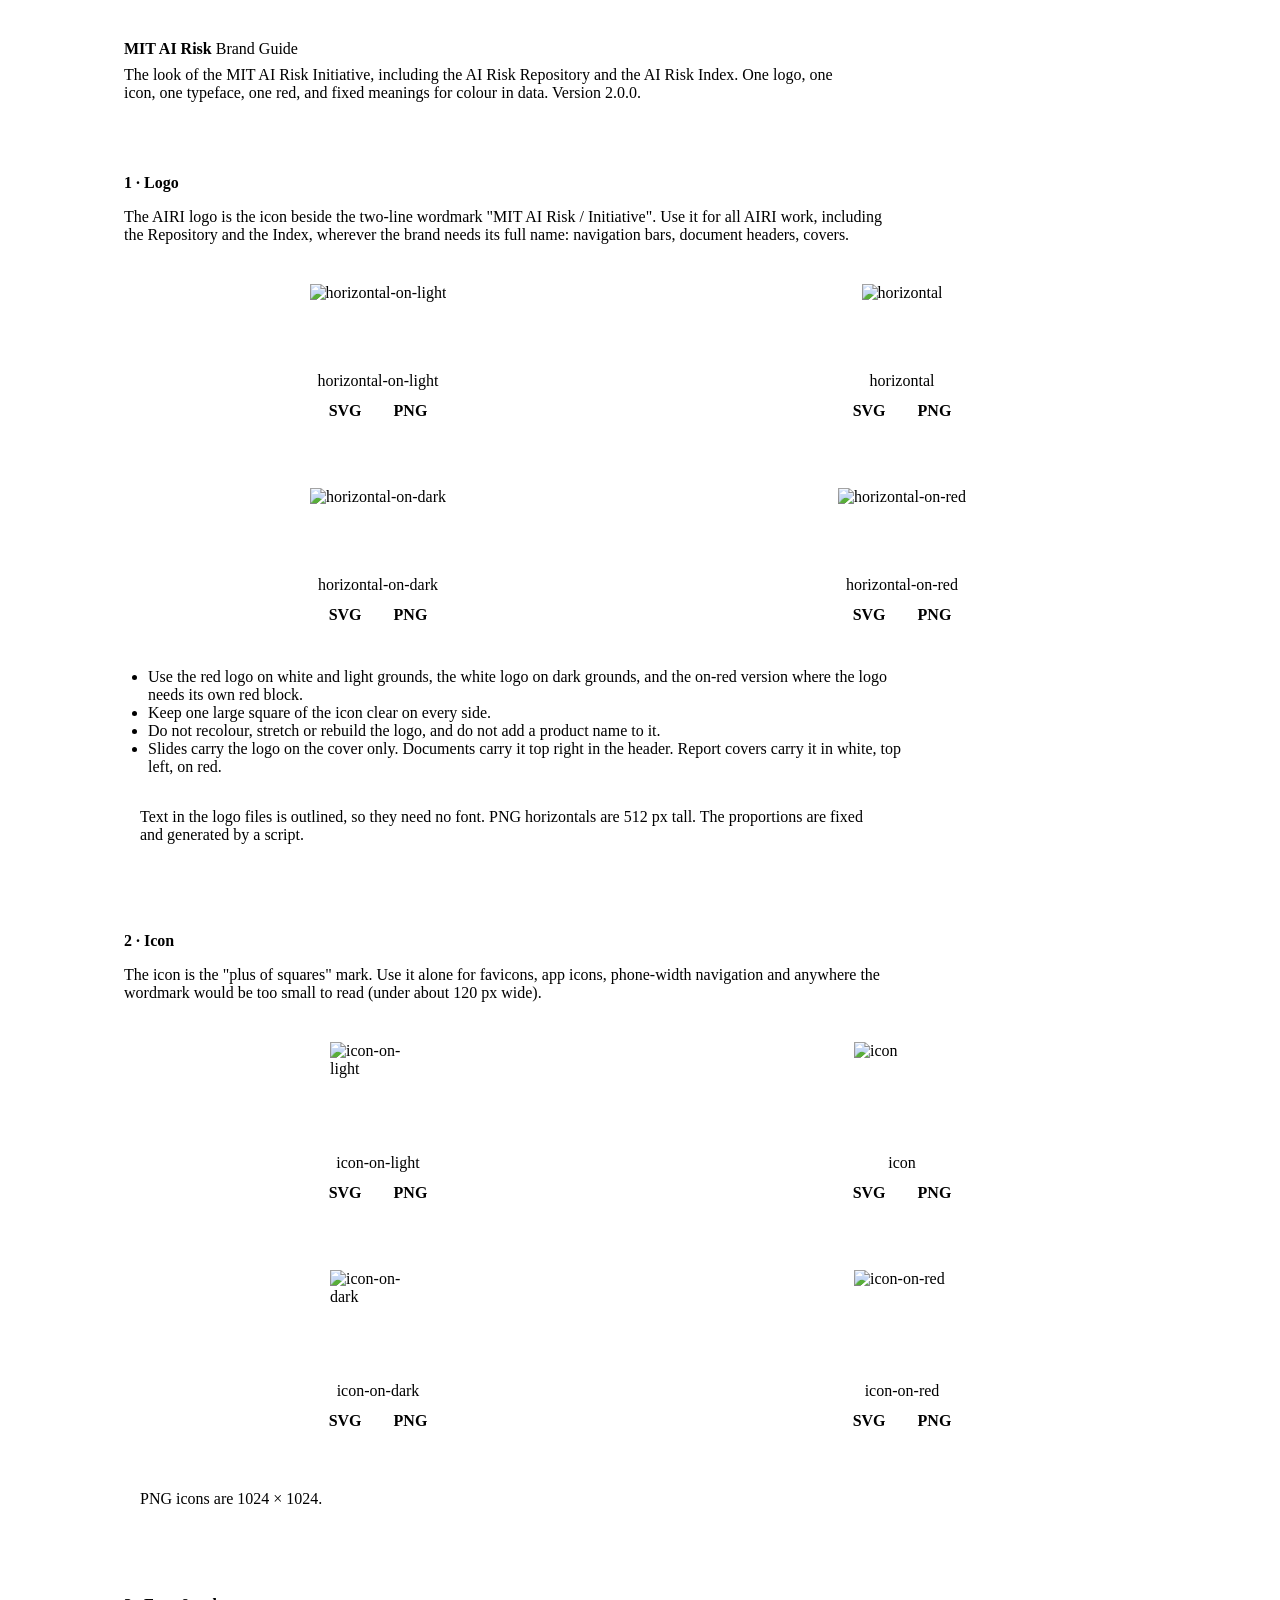
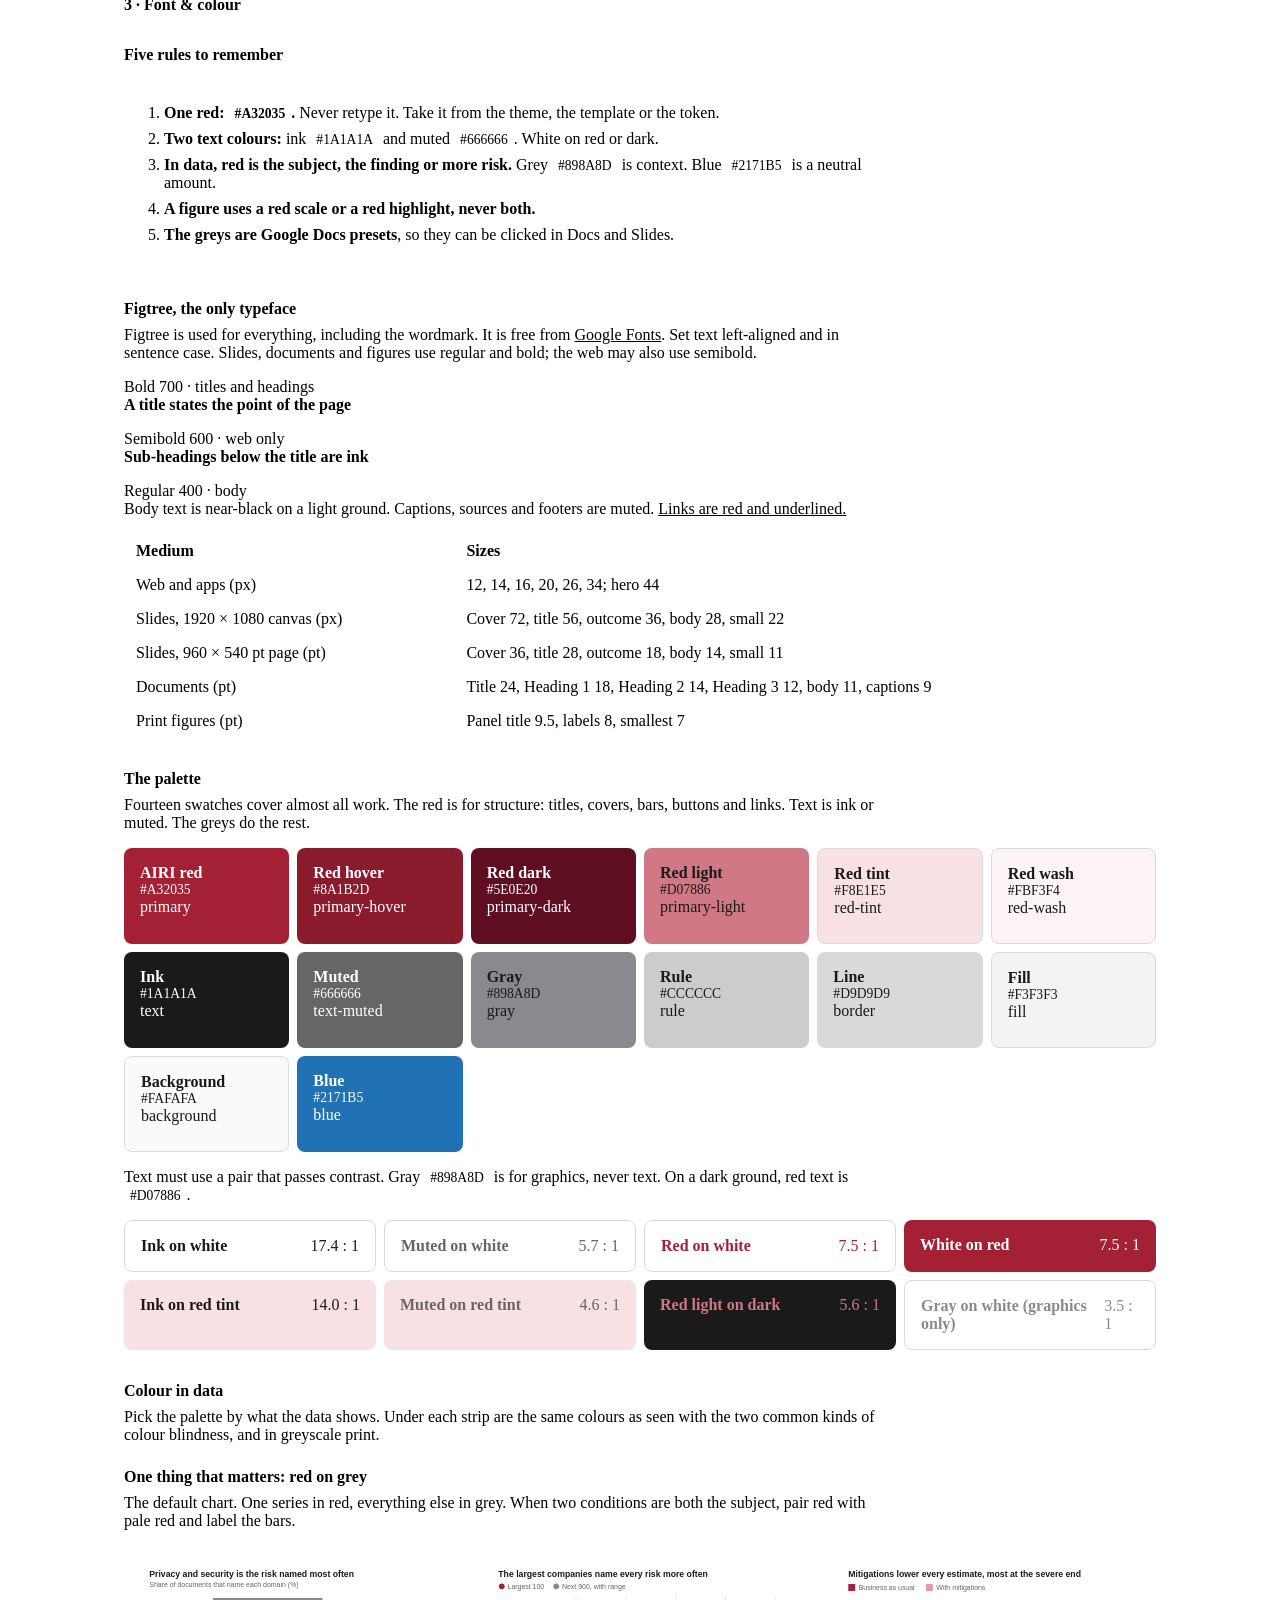
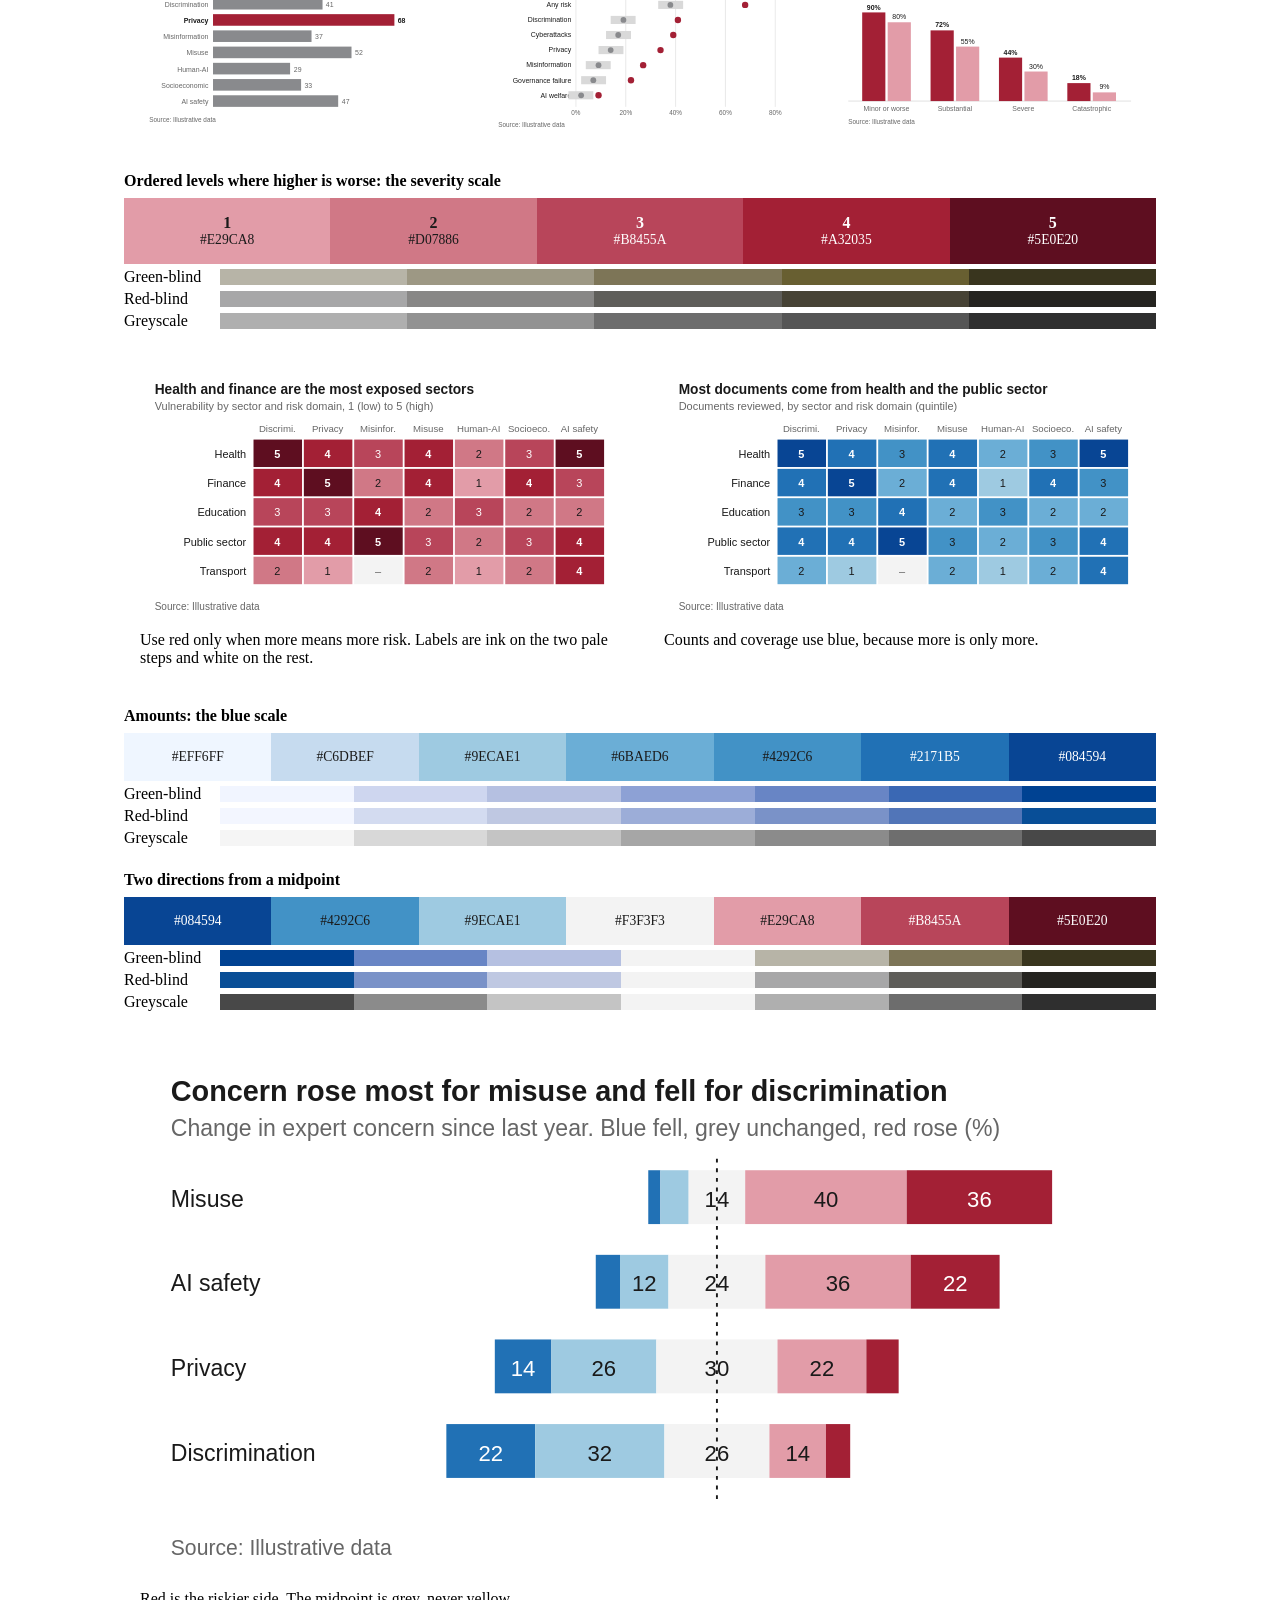
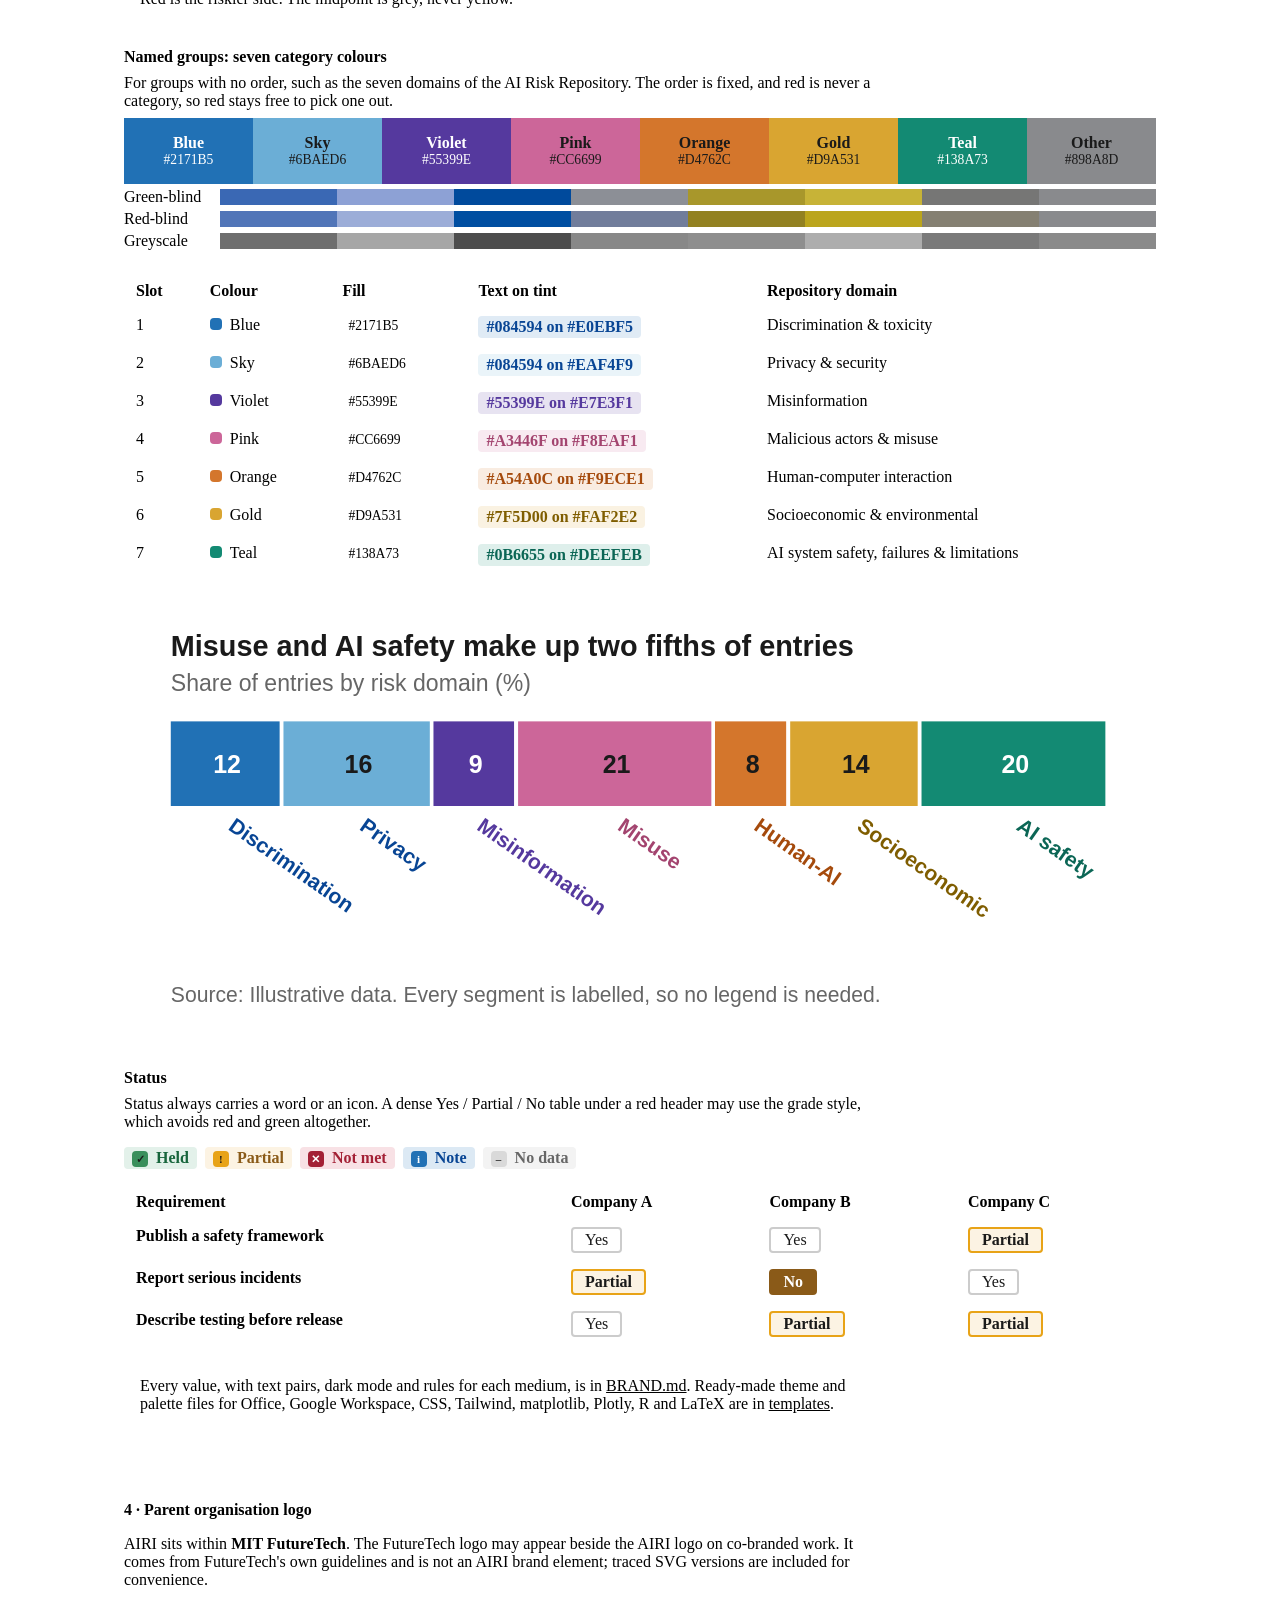
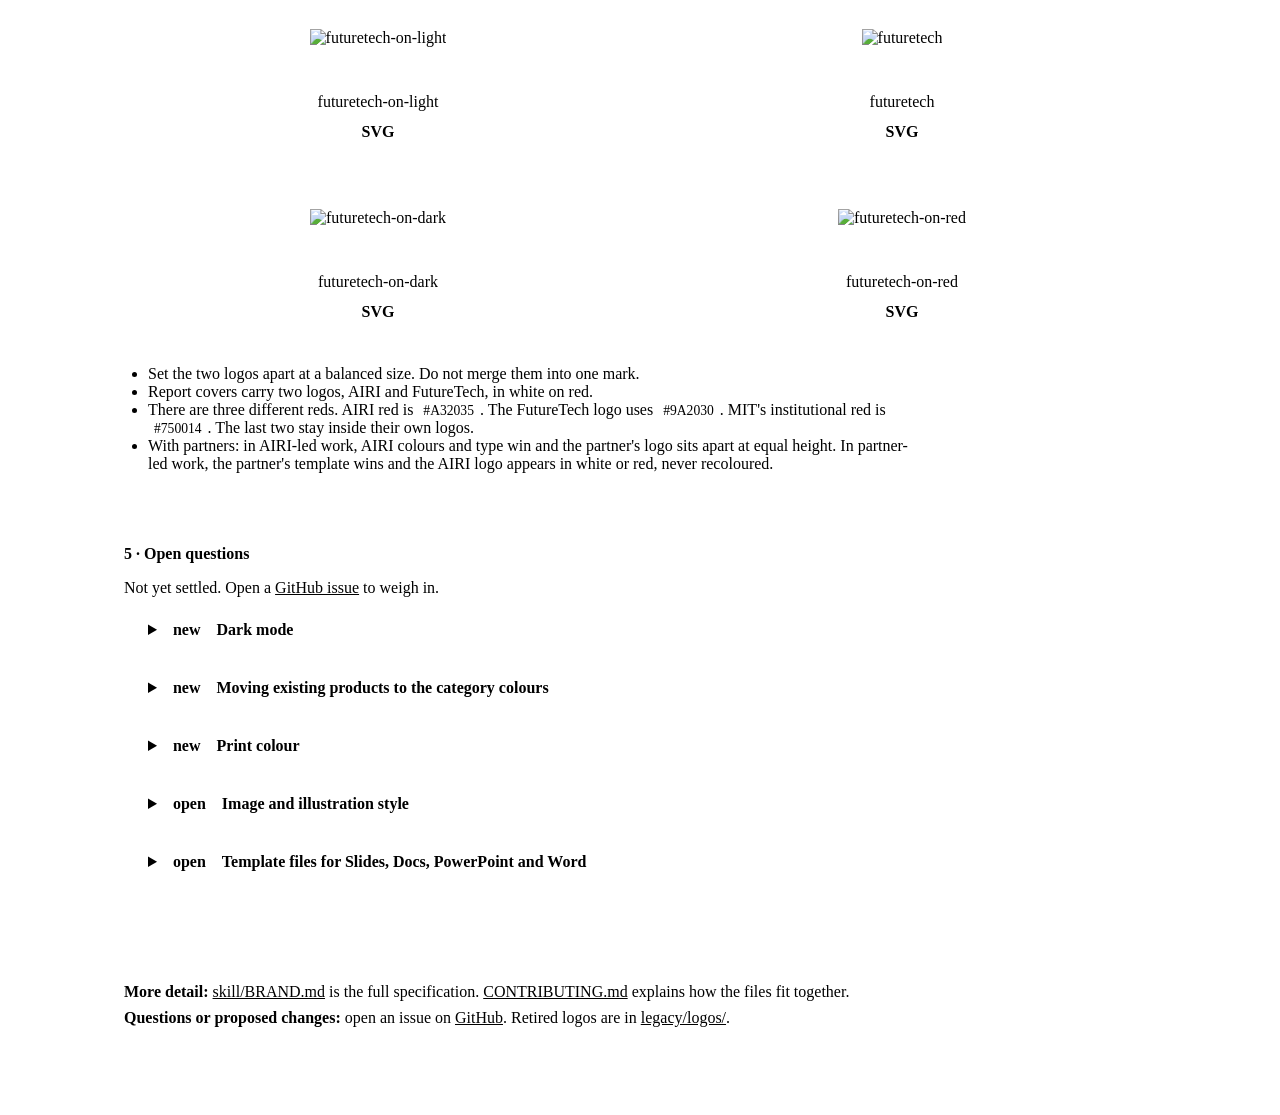
==== guide/index.html @ a9a599e2 "Regenerate the visual guide from tokens.json The guide keeps its five sections and now shows the fiv" ====
<!DOCTYPE html>
<html lang="en">
<head>
<meta charset="UTF-8">
<meta name="viewport" content="width=device-width, initial-scale=1.0">
<title>AIRI Brand Guide</title>
<link rel="stylesheet" href="brand.css">
<style>
  * { box-sizing: border-box; margin: 0; padding: 0; }
  body {
    font-family: var(--font-family); color: var(--color-text); background: var(--color-background);
    padding: 40px 24px 80px; max-width: 1080px; margin: 0 auto; line-height: var(--line-height-normal);
  }
  h1 { font-size: var(--font-size-2xl); font-weight: 700; color: var(--color-primary); line-height: var(--line-height-tight); margin-bottom: 8px; }
  h1 span { color: var(--color-text); font-weight: 400; }
  .subtitle { color: var(--color-text-muted); margin-bottom: 32px; max-width: 720px; }
  h2 { font-size: var(--font-size-xl); font-weight: 700; line-height: var(--line-height-tight); margin-top: 56px; margin-bottom: 16px; padding-top: 16px; border-top: 2px solid var(--color-primary); }
  h3 { font-size: var(--font-size-lg); font-weight: 600; margin: 32px 0 8px; }
  h4 { font-size: var(--font-size-base); font-weight: 700; margin: 24px 0 8px; }
  p, li { font-size: var(--font-size-base); max-width: 760px; }
  p { margin: 8px 0; }
  ul, ol { padding-left: 24px; margin: 8px 0 16px; }
  code { font-family: var(--font-family-mono); font-size: 0.85em; }
  p code, li code, td code { background: var(--color-fill); padding: 2px 6px; border-radius: 4px; }
  a { color: var(--color-link); text-decoration: underline; }
  a:hover { color: var(--color-link-hover); }
  :focus-visible { outline: var(--focus-ring); outline-offset: 2px; }
  .note { background: var(--color-fill); padding: 16px; margin: 16px 0; border-radius: 8px; font-size: var(--font-size-sm); max-width: 760px; }
  .rules { background: var(--color-surface); border: 1px solid var(--color-border); border-radius: 8px; padding: 16px 16px 16px 40px; margin: 16px 0; max-width: 760px; }
  .rules li { margin: 8px 0; }

  .logo-grid { display: grid; grid-template-columns: 1fr 1fr; gap: 16px; margin: 16px 0; }
  .logo-cell { padding: 24px; border-radius: 8px; display: flex; flex-direction: column; align-items: center; justify-content: center; min-height: 140px; }
  .logo-cell.light { background: var(--color-surface); border: 1px solid var(--color-border); }
  .logo-cell.dark { background: var(--color-text); }
  .logo-cell.red { background: var(--color-primary); }
  .logo-cell .label { display: block; font-size: var(--font-size-xs); color: var(--color-text-muted); margin-top: 16px; font-family: var(--font-family-mono); }
  .logo-cell.dark .label, .logo-cell.red .label { color: var(--color-white); }
  img.horiz { height: 72px; width: auto; max-width: 100%; }
  img.icon { width: 96px; height: 96px; }
  .asset-links { display: flex; gap: 8px; margin-top: 8px; }
  .asset-links a { padding: 4px 12px; border: 1px solid var(--color-rule); border-radius: 4px; background: var(--color-surface); color: var(--color-text); text-decoration: none; font-family: var(--font-family-mono); font-size: var(--font-size-xs); font-weight: 600; }
  .asset-links a:hover { background: var(--color-primary); border-color: var(--color-primary); color: var(--color-white); }
  .logo-cell.dark .asset-links a, .logo-cell.red .asset-links a { background: transparent; border-color: var(--color-white); color: var(--color-white); }
  .logo-cell.dark .asset-links a:hover, .logo-cell.red .asset-links a:hover { background: var(--color-white); color: var(--color-text); }

  .swatches { display: grid; grid-template-columns: repeat(auto-fill, minmax(150px, 1fr)); gap: 8px; margin: 16px 0; }
  .swatch { padding: 16px; border-radius: 8px; font-size: var(--font-size-sm); min-height: 96px; }
  .swatch strong, .swatch code, .swatch span { display: block; }
  .swatch span { font-family: var(--font-family-mono); font-size: var(--font-size-xs); }
  .pairs { display: grid; grid-template-columns: repeat(auto-fill, minmax(230px, 1fr)); gap: 8px; margin: 16px 0; }
  .pair { padding: 16px; border-radius: 8px; display: flex; justify-content: space-between; gap: 8px; font-size: var(--font-size-sm); }

  .strip { margin: 8px 0 24px; }
  .strip-cells { display: flex; }
  .strip-cells > div { flex: 1; min-width: 0; }
  .strip-cells.main > div { padding: 16px 4px; text-align: center; font-size: var(--font-size-xs); }
  .strip-cells.main b, .strip-cells.main code { display: block; overflow-wrap: anywhere; }
  .strip-row { display: flex; align-items: center; gap: 8px; margin-top: 4px; }
  .strip-row span { width: 88px; flex: none; font-size: var(--font-size-xs); color: var(--color-text-muted); }
  .strip-row .strip-cells { flex: 1; }
  .strip-row .strip-cells > div { height: 16px; }

  .charts { display: grid; grid-template-columns: repeat(auto-fit, minmax(300px, 1fr)); gap: 16px; margin: 16px 0; }
  figure { background: var(--color-surface); border: 1px solid var(--color-border); border-radius: 8px; padding: 16px; }
  figure svg { width: 100%; height: auto; display: block; }
  figcaption { font-size: var(--font-size-sm); color: var(--color-text-muted); margin-top: 8px; }
  figcaption b { color: var(--color-text); }

  .tablewrap { overflow-x: auto; margin: 16px 0; }
  table { border-collapse: collapse; width: 100%; font-size: var(--font-size-sm); background: var(--color-surface); }
  th { text-align: left; background: var(--color-fill); font-weight: 700; }
  th, td { padding: 8px 12px; border-bottom: 1px solid var(--color-rule); vertical-align: top; }
  .dot { display: inline-block; width: 12px; height: 12px; border-radius: 4px; margin-right: 8px; }
  .chip, .status { display: inline-block; padding: 2px 8px; border-radius: 4px; font-size: var(--font-size-sm); font-weight: 600; white-space: nowrap; }
  .chiprow { display: flex; flex-wrap: wrap; gap: 8px; margin: 16px 0; }
  .chiprow .chip { white-space: normal; }
  .status i { display: inline-block; width: 16px; height: 16px; line-height: 16px; border-radius: 4px; text-align: center; font-style: normal; font-size: 11px; margin-right: 8px; }
  .grades td, .grades th { border-bottom: 1px solid var(--color-rule); }
  .grade { display: inline-block; padding: 2px 12px; border: 2px solid; border-radius: 4px; }

  .type-sample { margin: 16px 0; }
  .type-sample .label { font-size: var(--font-size-xs); color: var(--color-text-muted); }

  details.qna { background: var(--color-surface); border: 1px solid var(--color-border); border-radius: 8px; padding: 16px 24px; margin: 8px 0; }
  details.qna summary { cursor: pointer; font-weight: 600; }
  details.qna[open] summary { margin-bottom: 8px; }
  .tag { font-size: var(--font-size-xs); font-weight: 700; padding: 2px 8px; border-radius: 4px; margin-right: 8px; background: var(--color-red-tint); color: var(--color-primary); }
  .tag.grey { background: var(--color-fill); color: var(--color-text-muted); }

  footer { margin-top: 64px; padding-top: 24px; border-top: 1px solid var(--color-rule); color: var(--color-text-muted); font-size: var(--font-size-sm); }

  @media (max-width: 640px) {
    body { padding: 24px 16px 64px; }
    h1 { font-size: var(--font-size-xl); }
    h2 { font-size: var(--font-size-lg); margin-top: 48px; }
    .logo-grid { grid-template-columns: 1fr; }
    .logo-cell { padding: 24px 16px; }
    .asset-links a { padding: 8px 16px; font-size: var(--font-size-sm); }
    .strip-cells.main code { font-size: 9px; }
    .strip-row span { width: 64px; }
  }
</style>
</head>
<body>

<h1>MIT AI Risk <span>Brand Guide</span></h1>
<p class="subtitle">The look of the MIT AI Risk Initiative, including the AI Risk Repository and the AI Risk Index. One logo, one icon, one typeface, one red, and fixed meanings for colour in data. Version 2.0.0.</p>

<!-- 1. Logo -->
<h2>1 · Logo</h2>
<p>The AIRI logo is the icon beside the two-line wordmark "MIT AI Risk / Initiative". Use it for all AIRI work, including the Repository and the Index, wherever the brand needs its full name: navigation bars, document headers, covers.</p>
<div class="logo-grid"><div class="logo-cell light"><img class="horiz" src="logos/initiative/horizontal-on-light.svg" alt="horizontal-on-light"><span class="label">horizontal-on-light</span><div class="asset-links"><a href="logos/initiative/horizontal-on-light.svg" target="_blank" rel="noopener">SVG</a><a href="logos/initiative/horizontal-on-light.png" target="_blank" rel="noopener">PNG</a></div></div><div class="logo-cell light"><img class="horiz" src="logos/initiative/horizontal.svg" alt="horizontal"><span class="label">horizontal</span><div class="asset-links"><a href="logos/initiative/horizontal.svg" target="_blank" rel="noopener">SVG</a><a href="logos/initiative/horizontal.png" target="_blank" rel="noopener">PNG</a></div></div><div class="logo-cell dark"><img class="horiz" src="logos/initiative/horizontal-on-dark.svg" alt="horizontal-on-dark"><span class="label">horizontal-on-dark</span><div class="asset-links"><a href="logos/initiative/horizontal-on-dark.svg" target="_blank" rel="noopener">SVG</a><a href="logos/initiative/horizontal-on-dark.png" target="_blank" rel="noopener">PNG</a></div></div><div class="logo-cell red"><img class="horiz" src="logos/initiative/horizontal-on-red.svg" alt="horizontal-on-red"><span class="label">horizontal-on-red</span><div class="asset-links"><a href="logos/initiative/horizontal-on-red.svg" target="_blank" rel="noopener">SVG</a><a href="logos/initiative/horizontal-on-red.png" target="_blank" rel="noopener">PNG</a></div></div></div>
<ul>
  <li>Use the red logo on white and light grounds, the white logo on dark grounds, and the on-red version where the logo needs its own red block.</li>
  <li>Keep one large square of the icon clear on every side.</li>
  <li>Do not recolour, stretch or rebuild the logo, and do not add a product name to it.</li>
  <li>Slides carry the logo on the cover only. Documents carry it top right in the header. Report covers carry it in white, top left, on red.</li>
</ul>
<div class="note">Text in the logo files is outlined, so they need no font. PNG horizontals are 512 px tall. The proportions are fixed and generated by a script.</div>

<!-- 2. Icon -->
<h2>2 · Icon</h2>
<p>The icon is the "plus of squares" mark. Use it alone for favicons, app icons, phone-width navigation and anywhere the wordmark would be too small to read (under about 120 px wide).</p>
<div class="logo-grid"><div class="logo-cell light"><img class="icon" src="logos/initiative/icon-on-light.svg" alt="icon-on-light"><span class="label">icon-on-light</span><div class="asset-links"><a href="logos/initiative/icon-on-light.svg" target="_blank" rel="noopener">SVG</a><a href="logos/initiative/icon-on-light.png" target="_blank" rel="noopener">PNG</a></div></div><div class="logo-cell light"><img class="icon" src="logos/initiative/icon.svg" alt="icon"><span class="label">icon</span><div class="asset-links"><a href="logos/initiative/icon.svg" target="_blank" rel="noopener">SVG</a><a href="logos/initiative/icon.png" target="_blank" rel="noopener">PNG</a></div></div><div class="logo-cell dark"><img class="icon" src="logos/initiative/icon-on-dark.svg" alt="icon-on-dark"><span class="label">icon-on-dark</span><div class="asset-links"><a href="logos/initiative/icon-on-dark.svg" target="_blank" rel="noopener">SVG</a><a href="logos/initiative/icon-on-dark.png" target="_blank" rel="noopener">PNG</a></div></div><div class="logo-cell red"><img class="icon" src="logos/initiative/icon-on-red.svg" alt="icon-on-red"><span class="label">icon-on-red</span><div class="asset-links"><a href="logos/initiative/icon-on-red.svg" target="_blank" rel="noopener">SVG</a><a href="logos/initiative/icon-on-red.png" target="_blank" rel="noopener">PNG</a></div></div></div>
<div class="note">PNG icons are 1024 × 1024.</div>

<!-- 3. Font and colour -->
<h2>3 · Font &amp; colour</h2>

<h3>Five rules to remember</h3>
<ol class="rules">
  <li><strong>One red: <code>#A32035</code>.</strong> Never retype it. Take it from the theme, the template or the token.</li>
  <li><strong>Two text colours:</strong> ink <code>#1A1A1A</code> and muted <code>#666666</code>. White on red or dark.</li>
  <li><strong>In data, red is the subject, the finding or more risk.</strong> Grey <code>#898A8D</code> is context. Blue <code>#2171B5</code> is a neutral amount.</li>
  <li><strong>A figure uses a red scale or a red highlight, never both.</strong></li>
  <li><strong>The greys are Google Docs presets</strong>, so they can be clicked in Docs and Slides.</li>
</ol>

<h3>Figtree, the only typeface</h3>
<p>Figtree is used for everything, including the wordmark. It is free from <a href="https://fonts.google.com/specimen/Figtree">Google Fonts</a>. Set text left-aligned and in sentence case. Slides, documents and figures use regular and bold; the web may also use semibold.</p>
<div class="type-sample"><div class="label">Bold 700 · titles and headings</div><div style="font-weight:700;font-size:var(--font-size-xl);color:var(--color-primary)">A title states the point of the page</div></div>
<div class="type-sample"><div class="label">Semibold 600 · web only</div><div style="font-weight:600;font-size:var(--font-size-lg)">Sub-headings below the title are ink</div></div>
<div class="type-sample"><div class="label">Regular 400 · body</div><div>Body text is near-black on a light ground. <span style="color:var(--color-text-muted)">Captions, sources and footers are muted.</span> <a href="#">Links are red and underlined.</a></div></div>
<div class="tablewrap"><table>
  <thead><tr><th>Medium</th><th>Sizes</th></tr></thead>
  <tbody>
    <tr><td>Web and apps (px)</td><td>12, 14, 16, 20, 26, 34; hero 44</td></tr>
    <tr><td>Slides, 1920 × 1080 canvas (px)</td><td>Cover 72, title 56, outcome 36, body 28, small 22</td></tr>
    <tr><td>Slides, 960 × 540 pt page (pt)</td><td>Cover 36, title 28, outcome 18, body 14, small 11</td></tr>
    <tr><td>Documents (pt)</td><td>Title 24, Heading 1 18, Heading 2 14, Heading 3 12, body 11, captions 9</td></tr>
    <tr><td>Print figures (pt)</td><td>Panel title 9.5, labels 8, smallest 7</td></tr>
  </tbody>
</table></div>

<h3>The palette</h3>
<p>Fourteen swatches cover almost all work. The red is for structure: titles, covers, bars, buttons and links. Text is ink or muted. The greys do the rest.</p>
<div class="swatches"><div class="swatch" style="background:#A32035;color:#FFFFFF;"><strong>AIRI red</strong><code>#A32035</code><span>primary</span></div><div class="swatch" style="background:#8A1B2D;color:#FFFFFF;"><strong>Red hover</strong><code>#8A1B2D</code><span>primary-hover</span></div><div class="swatch" style="background:#5E0E20;color:#FFFFFF;"><strong>Red dark</strong><code>#5E0E20</code><span>primary-dark</span></div><div class="swatch" style="background:#D07886;color:#1A1A1A;"><strong>Red light</strong><code>#D07886</code><span>primary-light</span></div><div class="swatch" style="background:#F8E1E5;color:#1A1A1A;border:1px solid #D9D9D9;"><strong>Red tint</strong><code>#F8E1E5</code><span>red-tint</span></div><div class="swatch" style="background:#FBF3F4;color:#1A1A1A;border:1px solid #D9D9D9;"><strong>Red wash</strong><code>#FBF3F4</code><span>red-wash</span></div><div class="swatch" style="background:#1A1A1A;color:#FFFFFF;"><strong>Ink</strong><code>#1A1A1A</code><span>text</span></div><div class="swatch" style="background:#666666;color:#FFFFFF;"><strong>Muted</strong><code>#666666</code><span>text-muted</span></div><div class="swatch" style="background:#898A8D;color:#1A1A1A;"><strong>Gray</strong><code>#898A8D</code><span>gray</span></div><div class="swatch" style="background:#CCCCCC;color:#1A1A1A;"><strong>Rule</strong><code>#CCCCCC</code><span>rule</span></div><div class="swatch" style="background:#D9D9D9;color:#1A1A1A;"><strong>Line</strong><code>#D9D9D9</code><span>border</span></div><div class="swatch" style="background:#F3F3F3;color:#1A1A1A;border:1px solid #D9D9D9;"><strong>Fill</strong><code>#F3F3F3</code><span>fill</span></div><div class="swatch" style="background:#FAFAFA;color:#1A1A1A;border:1px solid #D9D9D9;"><strong>Background</strong><code>#FAFAFA</code><span>background</span></div><div class="swatch" style="background:#2171B5;color:#FFFFFF;"><strong>Blue</strong><code>#2171B5</code><span>blue</span></div></div>
<p>Text must use a pair that passes contrast. Gray <code>#898A8D</code> is for graphics, never text. On a dark ground, red text is <code>#D07886</code>.</p>
<div class="pairs"><div class="pair" style="background:#FFFFFF;color:#1A1A1A;border:1px solid #D9D9D9"><strong>Ink on white</strong><span>17.4 : 1</span></div><div class="pair" style="background:#FFFFFF;color:#666666;border:1px solid #D9D9D9"><strong>Muted on white</strong><span>5.7 : 1</span></div><div class="pair" style="background:#FFFFFF;color:#A32035;border:1px solid #D9D9D9"><strong>Red on white</strong><span>7.5 : 1</span></div><div class="pair" style="background:#A32035;color:#FFFFFF;"><strong>White on red</strong><span>7.5 : 1</span></div><div class="pair" style="background:#F8E1E5;color:#1A1A1A;"><strong>Ink on red tint</strong><span>14.0 : 1</span></div><div class="pair" style="background:#F8E1E5;color:#666666;"><strong>Muted on red tint</strong><span>4.6 : 1</span></div><div class="pair" style="background:#1A1A1A;color:#D07886;"><strong>Red light on dark</strong><span>5.6 : 1</span></div><div class="pair" style="background:#FFFFFF;color:#898A8D;border:1px solid #D9D9D9"><strong>Gray on white (graphics only)</strong><span>3.5 : 1</span></div></div>

<h3>Colour in data</h3>
<p>Pick the palette by what the data shows. Under each strip are the same colours as seen with the two common kinds of colour blindness, and in greyscale print.</p>

<h4>One thing that matters: red on grey</h4>
<p>The default chart. One series in red, everything else in grey. When two conditions are both the subject, pair red with pale red and label the bars.</p>
<div class="charts">
  <figure><svg class="chart" viewBox="0 0 520 290" role="img" aria-label="Bar chart: one red bar against grey bars" xmlns="http://www.w3.org/2000/svg" font-family="Figtree, Arial, sans-serif"><rect width="520" height="290" fill="#FFFFFF"/><text x="16" y="26" font-size="15" fill="#1A1A1A" text-anchor="start" font-weight="700">Privacy and security is the risk named most often</text><text x="16" y="44" font-size="12" fill="#666666" text-anchor="start" font-weight="400">Share of documents that name each domain (%)</text><text x="118" y="77" font-size="12" fill="#666666" text-anchor="end" font-weight="400">Discrimination</text><rect x="126" y="62" width="189" height="20" fill="#898A8D"/><text x="320.6" y="77" font-size="12" fill="#666666" text-anchor="start" font-weight="400">41</text><text x="118" y="105" font-size="12" fill="#1A1A1A" text-anchor="end" font-weight="700">Privacy</text><rect x="126" y="90" width="313" height="20" fill="#A32035"/><text x="444.79999999999995" y="105" font-size="12" fill="#1A1A1A" text-anchor="start" font-weight="700">68</text><text x="118" y="133" font-size="12" fill="#666666" text-anchor="end" font-weight="400">Misinformation</text><rect x="126" y="118" width="170" height="20" fill="#898A8D"/><text x="302.2" y="133" font-size="12" fill="#666666" text-anchor="start" font-weight="400">37</text><text x="118" y="161" font-size="12" fill="#666666" text-anchor="end" font-weight="400">Misuse</text><rect x="126" y="146" width="239" height="20" fill="#898A8D"/><text x="371.2" y="161" font-size="12" fill="#666666" text-anchor="start" font-weight="400">52</text><text x="118" y="189" font-size="12" fill="#666666" text-anchor="end" font-weight="400">Human-AI</text><rect x="126" y="174" width="133" height="20" fill="#898A8D"/><text x="265.4" y="189" font-size="12" fill="#666666" text-anchor="start" font-weight="400">29</text><text x="118" y="217" font-size="12" fill="#666666" text-anchor="end" font-weight="400">Socioeconomic</text><rect x="126" y="202" width="152" height="20" fill="#898A8D"/><text x="283.79999999999995" y="217" font-size="12" fill="#666666" text-anchor="start" font-weight="400">33</text><text x="118" y="245" font-size="12" fill="#666666" text-anchor="end" font-weight="400">AI safety</text><rect x="126" y="230" width="216" height="20" fill="#898A8D"/><text x="348.2" y="245" font-size="12" fill="#666666" text-anchor="start" font-weight="400">47</text><text x="16" y="276" font-size="11" fill="#666666" text-anchor="start" font-weight="400">Source: Illustrative data</text></svg></figure>
  <figure><svg class="chart" viewBox="0 0 520 294" role="img" aria-label="Dot plot: red dots for the subject, grey dots and bands for context" xmlns="http://www.w3.org/2000/svg" font-family="Figtree, Arial, sans-serif"><rect width="520" height="294" fill="#FFFFFF"/><text x="16" y="26" font-size="15" fill="#1A1A1A" text-anchor="start" font-weight="700">The largest companies name every risk more often</text><circle cx="22" cy="42" r="5" fill="#A32035"/><text x="32" y="46" font-size="12" fill="#666666" text-anchor="start" font-weight="400">Largest 100</text><circle cx="116" cy="42" r="5" fill="#898A8D"/><text x="126" y="46" font-size="12" fill="#666666" text-anchor="start" font-weight="400">Next 900, with range</text><line x1="150.0" y1="58" x2="150.0" y2="250" stroke="#D9D9D9"/><text x="150.0" y="264" font-size="11" fill="#666666" text-anchor="middle" font-weight="400">0%</text><line x1="236.0" y1="58" x2="236.0" y2="250" stroke="#D9D9D9"/><text x="236.0" y="264" font-size="11" fill="#666666" text-anchor="middle" font-weight="400">20%</text><line x1="322.0" y1="58" x2="322.0" y2="250" stroke="#D9D9D9"/><text x="322.0" y="264" font-size="11" fill="#666666" text-anchor="middle" font-weight="400">40%</text><line x1="408.0" y1="58" x2="408.0" y2="250" stroke="#D9D9D9"/><text x="408.0" y="264" font-size="11" fill="#666666" text-anchor="middle" font-weight="400">60%</text><line x1="494.0" y1="58" x2="494.0" y2="250" stroke="#D9D9D9"/><text x="494.0" y="264" font-size="11" fill="#666666" text-anchor="middle" font-weight="400">80%</text><text x="142" y="78" font-size="12" fill="#1A1A1A" text-anchor="end" font-weight="400">Any risk</text><rect x="292" y="67" width="43" height="14" fill="#D9D9D9"/><circle cx="313" cy="74" r="5" fill="#898A8D"/><circle cx="442" cy="74" r="5.5" fill="#A32035"/><text x="142" y="104" font-size="12" fill="#1A1A1A" text-anchor="end" font-weight="400">Discrimination</text><rect x="210" y="93" width="43" height="14" fill="#D9D9D9"/><circle cx="232" cy="100" r="5" fill="#898A8D"/><circle cx="326" cy="100" r="5.5" fill="#A32035"/><text x="142" y="130" font-size="12" fill="#1A1A1A" text-anchor="end" font-weight="400">Cyberattacks</text><rect x="202" y="119" width="43" height="14" fill="#D9D9D9"/><circle cx="223" cy="126" r="5" fill="#898A8D"/><circle cx="318" cy="126" r="5.5" fill="#A32035"/><text x="142" y="156" font-size="12" fill="#1A1A1A" text-anchor="end" font-weight="400">Privacy</text><rect x="189" y="145" width="43" height="14" fill="#D9D9D9"/><circle cx="210" cy="152" r="5" fill="#898A8D"/><circle cx="296" cy="152" r="5.5" fill="#A32035"/><text x="142" y="182" font-size="12" fill="#1A1A1A" text-anchor="end" font-weight="400">Misinformation</text><rect x="167" y="171" width="43" height="14" fill="#D9D9D9"/><circle cx="189" cy="178" r="5" fill="#898A8D"/><circle cx="266" cy="178" r="5.5" fill="#A32035"/><text x="142" y="208" font-size="12" fill="#1A1A1A" text-anchor="end" font-weight="400">Governance failure</text><rect x="159" y="197" width="43" height="14" fill="#D9D9D9"/><circle cx="180" cy="204" r="5" fill="#898A8D"/><circle cx="245" cy="204" r="5.5" fill="#A32035"/><text x="142" y="234" font-size="12" fill="#1A1A1A" text-anchor="end" font-weight="400">AI welfare</text><rect x="137" y="223" width="43" height="14" fill="#D9D9D9"/><circle cx="159" cy="230" r="5" fill="#898A8D"/><circle cx="189" cy="230" r="5.5" fill="#A32035"/><text x="16" y="284" font-size="11" fill="#666666" text-anchor="start" font-weight="400">Source: Illustrative data</text></svg></figure>
  <figure><svg class="chart" viewBox="0 0 520 290" role="img" aria-label="Paired bars in red and pale red" xmlns="http://www.w3.org/2000/svg" font-family="Figtree, Arial, sans-serif"><rect width="520" height="290" fill="#FFFFFF"/><text x="16" y="26" font-size="15" fill="#1A1A1A" text-anchor="start" font-weight="700">Mitigations lower every estimate, most at the severe end</text><rect x="16" y="38" width="12" height="12" fill="#A32035"/><text x="34" y="48" font-size="12" fill="#666666" text-anchor="start" font-weight="400">Business as usual</text><rect x="150" y="38" width="12" height="12" fill="#E29CA8"/><text x="168" y="48" font-size="12" fill="#666666" text-anchor="start" font-weight="400">With mitigations</text><line x1="16" y1="240" x2="504" y2="240" stroke="#CCCCCC"/><rect x="40" y="87" width="40" height="153" fill="#A32035"/><text x="60" y="82.0" font-size="12" fill="#1A1A1A" text-anchor="middle" font-weight="700">90%</text><rect x="84" y="104" width="40" height="136" fill="#E29CA8"/><text x="104" y="99.0" font-size="12" fill="#1A1A1A" text-anchor="middle" font-weight="400">80%</text><text x="82" y="257" font-size="12" fill="#666666" text-anchor="middle" font-weight="400">Minor or worse</text><rect x="158" y="118" width="40" height="122" fill="#A32035"/><text x="178" y="112.60000000000001" font-size="12" fill="#1A1A1A" text-anchor="middle" font-weight="700">72%</text><rect x="202" y="146" width="40" height="94" fill="#E29CA8"/><text x="222" y="141.5" font-size="12" fill="#1A1A1A" text-anchor="middle" font-weight="400">55%</text><text x="200" y="257" font-size="12" fill="#666666" text-anchor="middle" font-weight="400">Substantial</text><rect x="276" y="165" width="40" height="75" fill="#A32035"/><text x="296" y="160.2" font-size="12" fill="#1A1A1A" text-anchor="middle" font-weight="700">44%</text><rect x="320" y="189" width="40" height="51" fill="#E29CA8"/><text x="340" y="184.0" font-size="12" fill="#1A1A1A" text-anchor="middle" font-weight="400">30%</text><text x="318" y="257" font-size="12" fill="#666666" text-anchor="middle" font-weight="400">Severe</text><rect x="394" y="209" width="40" height="31" fill="#A32035"/><text x="414" y="204.4" font-size="12" fill="#1A1A1A" text-anchor="middle" font-weight="700">18%</text><rect x="438" y="225" width="40" height="15" fill="#E29CA8"/><text x="458" y="219.7" font-size="12" fill="#1A1A1A" text-anchor="middle" font-weight="400">9%</text><text x="436" y="257" font-size="12" fill="#666666" text-anchor="middle" font-weight="400">Catastrophic</text><text x="16" y="280" font-size="11" fill="#666666" text-anchor="start" font-weight="400">Source: Illustrative data</text></svg></figure>
</div>

<h4>Ordered levels where higher is worse: the severity scale</h4>
<div class="strip"><div class="strip-cells main"><div style="background:#E29CA8;color:#1A1A1A"><b>1</b><code>#E29CA8</code></div><div style="background:#D07886;color:#1A1A1A"><b>2</b><code>#D07886</code></div><div style="background:#B8455A;color:#FFFFFF"><b>3</b><code>#B8455A</code></div><div style="background:#A32035;color:#FFFFFF"><b>4</b><code>#A32035</code></div><div style="background:#5E0E20;color:#FFFFFF"><b>5</b><code>#5E0E20</code></div></div><div class="strip-row sim"><span>Green-blind</span><div class="strip-cells"><div style="background:rgb(183,180,167)"></div><div style="background:rgb(157,152,132)"></div><div style="background:rgb(125,117,87)"></div><div style="background:rgb(104,95,49)"></div><div style="background:rgb(57,53,30)"></div></div></div><div class="strip-row sim"><span>Red-blind</span><div class="strip-cells"><div style="background:rgb(167,167,168)"></div><div style="background:rgb(136,135,134)"></div><div style="background:rgb(95,94,90)"></div><div style="background:rgb(71,67,53)"></div><div style="background:rgb(37,36,32)"></div></div></div><div class="strip-row sim"><span>Greyscale</span><div class="strip-cells"><div style="background:rgb(175,175,175)"></div><div style="background:rgb(146,146,146)"></div><div style="background:rgb(109,109,109)"></div><div style="background:rgb(85,85,85)"></div><div style="background:rgb(47,47,47)"></div></div></div></div>
<div class="charts"><figure><svg class="chart" viewBox="0 0 520 276" role="img" aria-label="Heat map in five red steps" xmlns="http://www.w3.org/2000/svg" font-family="Figtree, Arial, sans-serif"><rect width="520" height="276" fill="#FFFFFF"/><text x="16" y="26" font-size="15" fill="#1A1A1A" text-anchor="start" font-weight="700">Health and finance are the most exposed sectors</text><text x="16" y="44" font-size="12" fill="#666666" text-anchor="start" font-weight="400">Vulnerability by sector and risk domain, 1 (low) to 5 (high)</text><text x="150" y="68" font-size="10.5" fill="#666666" text-anchor="middle" font-weight="400">Discrimi.</text><text x="205" y="68" font-size="10.5" fill="#666666" text-anchor="middle" font-weight="400">Privacy</text><text x="260" y="68" font-size="10.5" fill="#666666" text-anchor="middle" font-weight="400">Misinfor.</text><text x="315" y="68" font-size="10.5" fill="#666666" text-anchor="middle" font-weight="400">Misuse</text><text x="370" y="68" font-size="10.5" fill="#666666" text-anchor="middle" font-weight="400">Human-AI</text><text x="425" y="68" font-size="10.5" fill="#666666" text-anchor="middle" font-weight="400">Socioeco.</text><text x="480" y="68" font-size="10.5" fill="#666666" text-anchor="middle" font-weight="400">AI safety</text><text x="116" y="96" font-size="12" fill="#1A1A1A" text-anchor="end" font-weight="400">Health</text><rect x="124" y="76" width="53" height="30" fill="#5E0E20"/><text x="150" y="96" font-size="12" fill="#FFFFFF" text-anchor="middle" font-weight="700">5</text><rect x="179" y="76" width="53" height="30" fill="#A32035"/><text x="205" y="96" font-size="12" fill="#FFFFFF" text-anchor="middle" font-weight="700">4</text><rect x="234" y="76" width="53" height="30" fill="#B8455A"/><text x="260" y="96" font-size="12" fill="#FFFFFF" text-anchor="middle" font-weight="400">3</text><rect x="289" y="76" width="53" height="30" fill="#A32035"/><text x="315" y="96" font-size="12" fill="#FFFFFF" text-anchor="middle" font-weight="700">4</text><rect x="344" y="76" width="53" height="30" fill="#D07886"/><text x="370" y="96" font-size="12" fill="#1A1A1A" text-anchor="middle" font-weight="400">2</text><rect x="399" y="76" width="53" height="30" fill="#B8455A"/><text x="425" y="96" font-size="12" fill="#FFFFFF" text-anchor="middle" font-weight="400">3</text><rect x="454" y="76" width="53" height="30" fill="#5E0E20"/><text x="480" y="96" font-size="12" fill="#FFFFFF" text-anchor="middle" font-weight="700">5</text><text x="116" y="128" font-size="12" fill="#1A1A1A" text-anchor="end" font-weight="400">Finance</text><rect x="124" y="108" width="53" height="30" fill="#A32035"/><text x="150" y="128" font-size="12" fill="#FFFFFF" text-anchor="middle" font-weight="700">4</text><rect x="179" y="108" width="53" height="30" fill="#5E0E20"/><text x="205" y="128" font-size="12" fill="#FFFFFF" text-anchor="middle" font-weight="700">5</text><rect x="234" y="108" width="53" height="30" fill="#D07886"/><text x="260" y="128" font-size="12" fill="#1A1A1A" text-anchor="middle" font-weight="400">2</text><rect x="289" y="108" width="53" height="30" fill="#A32035"/><text x="315" y="128" font-size="12" fill="#FFFFFF" text-anchor="middle" font-weight="700">4</text><rect x="344" y="108" width="53" height="30" fill="#E29CA8"/><text x="370" y="128" font-size="12" fill="#1A1A1A" text-anchor="middle" font-weight="400">1</text><rect x="399" y="108" width="53" height="30" fill="#A32035"/><text x="425" y="128" font-size="12" fill="#FFFFFF" text-anchor="middle" font-weight="700">4</text><rect x="454" y="108" width="53" height="30" fill="#B8455A"/><text x="480" y="128" font-size="12" fill="#FFFFFF" text-anchor="middle" font-weight="400">3</text><text x="116" y="160" font-size="12" fill="#1A1A1A" text-anchor="end" font-weight="400">Education</text><rect x="124" y="140" width="53" height="30" fill="#B8455A"/><text x="150" y="160" font-size="12" fill="#FFFFFF" text-anchor="middle" font-weight="400">3</text><rect x="179" y="140" width="53" height="30" fill="#B8455A"/><text x="205" y="160" font-size="12" fill="#FFFFFF" text-anchor="middle" font-weight="400">3</text><rect x="234" y="140" width="53" height="30" fill="#A32035"/><text x="260" y="160" font-size="12" fill="#FFFFFF" text-anchor="middle" font-weight="700">4</text><rect x="289" y="140" width="53" height="30" fill="#D07886"/><text x="315" y="160" font-size="12" fill="#1A1A1A" text-anchor="middle" font-weight="400">2</text><rect x="344" y="140" width="53" height="30" fill="#B8455A"/><text x="370" y="160" font-size="12" fill="#FFFFFF" text-anchor="middle" font-weight="400">3</text><rect x="399" y="140" width="53" height="30" fill="#D07886"/><text x="425" y="160" font-size="12" fill="#1A1A1A" text-anchor="middle" font-weight="400">2</text><rect x="454" y="140" width="53" height="30" fill="#D07886"/><text x="480" y="160" font-size="12" fill="#1A1A1A" text-anchor="middle" font-weight="400">2</text><text x="116" y="192" font-size="12" fill="#1A1A1A" text-anchor="end" font-weight="400">Public sector</text><rect x="124" y="172" width="53" height="30" fill="#A32035"/><text x="150" y="192" font-size="12" fill="#FFFFFF" text-anchor="middle" font-weight="700">4</text><rect x="179" y="172" width="53" height="30" fill="#A32035"/><text x="205" y="192" font-size="12" fill="#FFFFFF" text-anchor="middle" font-weight="700">4</text><rect x="234" y="172" width="53" height="30" fill="#5E0E20"/><text x="260" y="192" font-size="12" fill="#FFFFFF" text-anchor="middle" font-weight="700">5</text><rect x="289" y="172" width="53" height="30" fill="#B8455A"/><text x="315" y="192" font-size="12" fill="#FFFFFF" text-anchor="middle" font-weight="400">3</text><rect x="344" y="172" width="53" height="30" fill="#D07886"/><text x="370" y="192" font-size="12" fill="#1A1A1A" text-anchor="middle" font-weight="400">2</text><rect x="399" y="172" width="53" height="30" fill="#B8455A"/><text x="425" y="192" font-size="12" fill="#FFFFFF" text-anchor="middle" font-weight="400">3</text><rect x="454" y="172" width="53" height="30" fill="#A32035"/><text x="480" y="192" font-size="12" fill="#FFFFFF" text-anchor="middle" font-weight="700">4</text><text x="116" y="224" font-size="12" fill="#1A1A1A" text-anchor="end" font-weight="400">Transport</text><rect x="124" y="204" width="53" height="30" fill="#D07886"/><text x="150" y="224" font-size="12" fill="#1A1A1A" text-anchor="middle" font-weight="400">2</text><rect x="179" y="204" width="53" height="30" fill="#E29CA8"/><text x="205" y="224" font-size="12" fill="#1A1A1A" text-anchor="middle" font-weight="400">1</text><rect x="234" y="204" width="53" height="30" fill="#F3F3F3"/><text x="260" y="224" font-size="12" fill="#666666" text-anchor="middle" font-weight="400">–</text><rect x="289" y="204" width="53" height="30" fill="#D07886"/><text x="315" y="224" font-size="12" fill="#1A1A1A" text-anchor="middle" font-weight="400">2</text><rect x="344" y="204" width="53" height="30" fill="#E29CA8"/><text x="370" y="224" font-size="12" fill="#1A1A1A" text-anchor="middle" font-weight="400">1</text><rect x="399" y="204" width="53" height="30" fill="#D07886"/><text x="425" y="224" font-size="12" fill="#1A1A1A" text-anchor="middle" font-weight="400">2</text><rect x="454" y="204" width="53" height="30" fill="#A32035"/><text x="480" y="224" font-size="12" fill="#FFFFFF" text-anchor="middle" font-weight="700">4</text><text x="16" y="262" font-size="11" fill="#666666" text-anchor="start" font-weight="400">Source: Illustrative data</text></svg><figcaption>Use red only when more means more risk. Labels are ink on the two pale steps and white on the rest.</figcaption></figure>
<figure><svg class="chart" viewBox="0 0 520 276" role="img" aria-label="Heat map in five blue steps" xmlns="http://www.w3.org/2000/svg" font-family="Figtree, Arial, sans-serif"><rect width="520" height="276" fill="#FFFFFF"/><text x="16" y="26" font-size="15" fill="#1A1A1A" text-anchor="start" font-weight="700">Most documents come from health and the public sector</text><text x="16" y="44" font-size="12" fill="#666666" text-anchor="start" font-weight="400">Documents reviewed, by sector and risk domain (quintile)</text><text x="150" y="68" font-size="10.5" fill="#666666" text-anchor="middle" font-weight="400">Discrimi.</text><text x="205" y="68" font-size="10.5" fill="#666666" text-anchor="middle" font-weight="400">Privacy</text><text x="260" y="68" font-size="10.5" fill="#666666" text-anchor="middle" font-weight="400">Misinfor.</text><text x="315" y="68" font-size="10.5" fill="#666666" text-anchor="middle" font-weight="400">Misuse</text><text x="370" y="68" font-size="10.5" fill="#666666" text-anchor="middle" font-weight="400">Human-AI</text><text x="425" y="68" font-size="10.5" fill="#666666" text-anchor="middle" font-weight="400">Socioeco.</text><text x="480" y="68" font-size="10.5" fill="#666666" text-anchor="middle" font-weight="400">AI safety</text><text x="116" y="96" font-size="12" fill="#1A1A1A" text-anchor="end" font-weight="400">Health</text><rect x="124" y="76" width="53" height="30" fill="#084594"/><text x="150" y="96" font-size="12" fill="#FFFFFF" text-anchor="middle" font-weight="700">5</text><rect x="179" y="76" width="53" height="30" fill="#2171B5"/><text x="205" y="96" font-size="12" fill="#FFFFFF" text-anchor="middle" font-weight="700">4</text><rect x="234" y="76" width="53" height="30" fill="#4292C6"/><text x="260" y="96" font-size="12" fill="#1A1A1A" text-anchor="middle" font-weight="400">3</text><rect x="289" y="76" width="53" height="30" fill="#2171B5"/><text x="315" y="96" font-size="12" fill="#FFFFFF" text-anchor="middle" font-weight="700">4</text><rect x="344" y="76" width="53" height="30" fill="#6BAED6"/><text x="370" y="96" font-size="12" fill="#1A1A1A" text-anchor="middle" font-weight="400">2</text><rect x="399" y="76" width="53" height="30" fill="#4292C6"/><text x="425" y="96" font-size="12" fill="#1A1A1A" text-anchor="middle" font-weight="400">3</text><rect x="454" y="76" width="53" height="30" fill="#084594"/><text x="480" y="96" font-size="12" fill="#FFFFFF" text-anchor="middle" font-weight="700">5</text><text x="116" y="128" font-size="12" fill="#1A1A1A" text-anchor="end" font-weight="400">Finance</text><rect x="124" y="108" width="53" height="30" fill="#2171B5"/><text x="150" y="128" font-size="12" fill="#FFFFFF" text-anchor="middle" font-weight="700">4</text><rect x="179" y="108" width="53" height="30" fill="#084594"/><text x="205" y="128" font-size="12" fill="#FFFFFF" text-anchor="middle" font-weight="700">5</text><rect x="234" y="108" width="53" height="30" fill="#6BAED6"/><text x="260" y="128" font-size="12" fill="#1A1A1A" text-anchor="middle" font-weight="400">2</text><rect x="289" y="108" width="53" height="30" fill="#2171B5"/><text x="315" y="128" font-size="12" fill="#FFFFFF" text-anchor="middle" font-weight="700">4</text><rect x="344" y="108" width="53" height="30" fill="#9ECAE1"/><text x="370" y="128" font-size="12" fill="#1A1A1A" text-anchor="middle" font-weight="400">1</text><rect x="399" y="108" width="53" height="30" fill="#2171B5"/><text x="425" y="128" font-size="12" fill="#FFFFFF" text-anchor="middle" font-weight="700">4</text><rect x="454" y="108" width="53" height="30" fill="#4292C6"/><text x="480" y="128" font-size="12" fill="#1A1A1A" text-anchor="middle" font-weight="400">3</text><text x="116" y="160" font-size="12" fill="#1A1A1A" text-anchor="end" font-weight="400">Education</text><rect x="124" y="140" width="53" height="30" fill="#4292C6"/><text x="150" y="160" font-size="12" fill="#1A1A1A" text-anchor="middle" font-weight="400">3</text><rect x="179" y="140" width="53" height="30" fill="#4292C6"/><text x="205" y="160" font-size="12" fill="#1A1A1A" text-anchor="middle" font-weight="400">3</text><rect x="234" y="140" width="53" height="30" fill="#2171B5"/><text x="260" y="160" font-size="12" fill="#FFFFFF" text-anchor="middle" font-weight="700">4</text><rect x="289" y="140" width="53" height="30" fill="#6BAED6"/><text x="315" y="160" font-size="12" fill="#1A1A1A" text-anchor="middle" font-weight="400">2</text><rect x="344" y="140" width="53" height="30" fill="#4292C6"/><text x="370" y="160" font-size="12" fill="#1A1A1A" text-anchor="middle" font-weight="400">3</text><rect x="399" y="140" width="53" height="30" fill="#6BAED6"/><text x="425" y="160" font-size="12" fill="#1A1A1A" text-anchor="middle" font-weight="400">2</text><rect x="454" y="140" width="53" height="30" fill="#6BAED6"/><text x="480" y="160" font-size="12" fill="#1A1A1A" text-anchor="middle" font-weight="400">2</text><text x="116" y="192" font-size="12" fill="#1A1A1A" text-anchor="end" font-weight="400">Public sector</text><rect x="124" y="172" width="53" height="30" fill="#2171B5"/><text x="150" y="192" font-size="12" fill="#FFFFFF" text-anchor="middle" font-weight="700">4</text><rect x="179" y="172" width="53" height="30" fill="#2171B5"/><text x="205" y="192" font-size="12" fill="#FFFFFF" text-anchor="middle" font-weight="700">4</text><rect x="234" y="172" width="53" height="30" fill="#084594"/><text x="260" y="192" font-size="12" fill="#FFFFFF" text-anchor="middle" font-weight="700">5</text><rect x="289" y="172" width="53" height="30" fill="#4292C6"/><text x="315" y="192" font-size="12" fill="#1A1A1A" text-anchor="middle" font-weight="400">3</text><rect x="344" y="172" width="53" height="30" fill="#6BAED6"/><text x="370" y="192" font-size="12" fill="#1A1A1A" text-anchor="middle" font-weight="400">2</text><rect x="399" y="172" width="53" height="30" fill="#4292C6"/><text x="425" y="192" font-size="12" fill="#1A1A1A" text-anchor="middle" font-weight="400">3</text><rect x="454" y="172" width="53" height="30" fill="#2171B5"/><text x="480" y="192" font-size="12" fill="#FFFFFF" text-anchor="middle" font-weight="700">4</text><text x="116" y="224" font-size="12" fill="#1A1A1A" text-anchor="end" font-weight="400">Transport</text><rect x="124" y="204" width="53" height="30" fill="#6BAED6"/><text x="150" y="224" font-size="12" fill="#1A1A1A" text-anchor="middle" font-weight="400">2</text><rect x="179" y="204" width="53" height="30" fill="#9ECAE1"/><text x="205" y="224" font-size="12" fill="#1A1A1A" text-anchor="middle" font-weight="400">1</text><rect x="234" y="204" width="53" height="30" fill="#F3F3F3"/><text x="260" y="224" font-size="12" fill="#666666" text-anchor="middle" font-weight="400">–</text><rect x="289" y="204" width="53" height="30" fill="#6BAED6"/><text x="315" y="224" font-size="12" fill="#1A1A1A" text-anchor="middle" font-weight="400">2</text><rect x="344" y="204" width="53" height="30" fill="#9ECAE1"/><text x="370" y="224" font-size="12" fill="#1A1A1A" text-anchor="middle" font-weight="400">1</text><rect x="399" y="204" width="53" height="30" fill="#6BAED6"/><text x="425" y="224" font-size="12" fill="#1A1A1A" text-anchor="middle" font-weight="400">2</text><rect x="454" y="204" width="53" height="30" fill="#2171B5"/><text x="480" y="224" font-size="12" fill="#FFFFFF" text-anchor="middle" font-weight="700">4</text><text x="16" y="262" font-size="11" fill="#666666" text-anchor="start" font-weight="400">Source: Illustrative data</text></svg><figcaption>Counts and coverage use blue, because more is only more.</figcaption></figure></div>

<h4>Amounts: the blue scale</h4>
<div class="strip"><div class="strip-cells main"><div style="background:#EFF6FF;color:#1A1A1A"><code>#EFF6FF</code></div><div style="background:#C6DBEF;color:#1A1A1A"><code>#C6DBEF</code></div><div style="background:#9ECAE1;color:#1A1A1A"><code>#9ECAE1</code></div><div style="background:#6BAED6;color:#1A1A1A"><code>#6BAED6</code></div><div style="background:#4292C6;color:#1A1A1A"><code>#4292C6</code></div><div style="background:#2171B5;color:#FFFFFF"><code>#2171B5</code></div><div style="background:#084594;color:#FFFFFF"><code>#084594</code></div></div><div class="strip-row sim"><span>Green-blind</span><div class="strip-cells"><div style="background:rgb(241,245,255)"></div><div style="background:rgb(206,214,239)"></div><div style="background:rgb(181,192,225)"></div><div style="background:rgb(141,161,213)"></div><div style="background:rgb(104,133,197)"></div><div style="background:rgb(58,104,180)"></div><div style="background:rgb(0,66,146)"></div></div></div><div class="strip-row sim"><span>Red-blind</span><div class="strip-cells"><div style="background:rgb(243,246,255)"></div><div style="background:rgb(211,219,240)"></div><div style="background:rgb(191,200,226)"></div><div style="background:rgb(156,173,216)"></div><div style="background:rgb(122,146,200)"></div><div style="background:rgb(81,117,184)"></div><div style="background:rgb(8,78,151)"></div></div></div><div class="strip-row sim"><span>Greyscale</span><div class="strip-cells"><div style="background:rgb(245,245,245)"></div><div style="background:rgb(216,216,216)"></div><div style="background:rgb(196,196,196)"></div><div style="background:rgb(166,166,166)"></div><div style="background:rgb(139,139,139)"></div><div style="background:rgb(110,110,110)"></div><div style="background:rgb(72,72,72)"></div></div></div></div>

<h4>Two directions from a midpoint</h4>
<div class="strip"><div class="strip-cells main"><div style="background:#084594;color:#FFFFFF"><code>#084594</code></div><div style="background:#4292C6;color:#1A1A1A"><code>#4292C6</code></div><div style="background:#9ECAE1;color:#1A1A1A"><code>#9ECAE1</code></div><div style="background:#F3F3F3;color:#1A1A1A"><code>#F3F3F3</code></div><div style="background:#E29CA8;color:#1A1A1A"><code>#E29CA8</code></div><div style="background:#B8455A;color:#FFFFFF"><code>#B8455A</code></div><div style="background:#5E0E20;color:#FFFFFF"><code>#5E0E20</code></div></div><div class="strip-row sim"><span>Green-blind</span><div class="strip-cells"><div style="background:rgb(0,66,146)"></div><div style="background:rgb(104,133,197)"></div><div style="background:rgb(181,192,225)"></div><div style="background:rgb(243,243,243)"></div><div style="background:rgb(183,180,167)"></div><div style="background:rgb(125,117,87)"></div><div style="background:rgb(57,53,30)"></div></div></div><div class="strip-row sim"><span>Red-blind</span><div class="strip-cells"><div style="background:rgb(8,78,151)"></div><div style="background:rgb(122,146,200)"></div><div style="background:rgb(191,200,226)"></div><div style="background:rgb(243,243,243)"></div><div style="background:rgb(167,167,168)"></div><div style="background:rgb(95,94,90)"></div><div style="background:rgb(37,36,32)"></div></div></div><div class="strip-row sim"><span>Greyscale</span><div class="strip-cells"><div style="background:rgb(72,72,72)"></div><div style="background:rgb(139,139,139)"></div><div style="background:rgb(196,196,196)"></div><div style="background:rgb(243,243,243)"></div><div style="background:rgb(175,175,175)"></div><div style="background:rgb(109,109,109)"></div><div style="background:rgb(47,47,47)"></div></div></div></div>
<div class="charts"><figure><svg class="chart" viewBox="0 0 520 276" role="img" aria-label="Two-sided stacked bars from blue through grey to red" xmlns="http://www.w3.org/2000/svg" font-family="Figtree, Arial, sans-serif"><rect width="520" height="276" fill="#FFFFFF"/><text x="16" y="26" font-size="15" fill="#1A1A1A" text-anchor="start" font-weight="700">Concern rose most for misuse and fell for discrimination</text><text x="16" y="44" font-size="12" fill="#666666" text-anchor="start" font-weight="400">Change in expert concern since last year. Blue fell, grey unchanged, red rose (%)</text><text x="16" y="81" font-size="12" fill="#1A1A1A" text-anchor="start" font-weight="400">Misuse</text><rect x="264.3" y="62" width="6.3" height="28" fill="#2171B5"/><rect x="270.6" y="62" width="14.7" height="28" fill="#9ECAE1"/><rect x="285.3" y="62" width="29.4" height="28" fill="#F3F3F3"/><text x="300.0" y="81" font-size="11.5" fill="#1A1A1A" text-anchor="middle" font-weight="400">14</text><rect x="314.7" y="62" width="84.0" height="28" fill="#E29CA8"/><text x="356.7" y="81" font-size="11.5" fill="#1A1A1A" text-anchor="middle" font-weight="400">40</text><rect x="398.7" y="62" width="75.6" height="28" fill="#A32035"/><text x="436.5" y="81" font-size="11.5" fill="#FFFFFF" text-anchor="middle" font-weight="400">36</text><text x="16" y="125" font-size="12" fill="#1A1A1A" text-anchor="start" font-weight="400">AI safety</text><rect x="237.0" y="106" width="12.6" height="28" fill="#2171B5"/><rect x="249.6" y="106" width="25.2" height="28" fill="#9ECAE1"/><text x="262.2" y="125" font-size="11.5" fill="#1A1A1A" text-anchor="middle" font-weight="400">12</text><rect x="274.8" y="106" width="50.4" height="28" fill="#F3F3F3"/><text x="300.0" y="125" font-size="11.5" fill="#1A1A1A" text-anchor="middle" font-weight="400">24</text><rect x="325.2" y="106" width="75.6" height="28" fill="#E29CA8"/><text x="363.00000000000006" y="125" font-size="11.5" fill="#1A1A1A" text-anchor="middle" font-weight="400">36</text><rect x="400.8" y="106" width="46.2" height="28" fill="#A32035"/><text x="423.9000000000001" y="125" font-size="11.5" fill="#FFFFFF" text-anchor="middle" font-weight="400">22</text><text x="16" y="169" font-size="12" fill="#1A1A1A" text-anchor="start" font-weight="400">Privacy</text><rect x="184.5" y="150" width="29.4" height="28" fill="#2171B5"/><text x="199.2" y="169" font-size="11.5" fill="#FFFFFF" text-anchor="middle" font-weight="400">14</text><rect x="213.9" y="150" width="54.6" height="28" fill="#9ECAE1"/><text x="241.20000000000002" y="169" font-size="11.5" fill="#1A1A1A" text-anchor="middle" font-weight="400">26</text><rect x="268.5" y="150" width="63.0" height="28" fill="#F3F3F3"/><text x="300.0" y="169" font-size="11.5" fill="#1A1A1A" text-anchor="middle" font-weight="400">30</text><rect x="331.5" y="150" width="46.2" height="28" fill="#E29CA8"/><text x="354.6" y="169" font-size="11.5" fill="#1A1A1A" text-anchor="middle" font-weight="400">22</text><rect x="377.7" y="150" width="16.8" height="28" fill="#A32035"/><text x="16" y="213" font-size="12" fill="#1A1A1A" text-anchor="start" font-weight="400">Discrimination</text><rect x="159.3" y="194" width="46.2" height="28" fill="#2171B5"/><text x="182.39999999999998" y="213" font-size="11.5" fill="#FFFFFF" text-anchor="middle" font-weight="400">22</text><rect x="205.5" y="194" width="67.2" height="28" fill="#9ECAE1"/><text x="239.1" y="213" font-size="11.5" fill="#1A1A1A" text-anchor="middle" font-weight="400">32</text><rect x="272.7" y="194" width="54.6" height="28" fill="#F3F3F3"/><text x="300.0" y="213" font-size="11.5" fill="#1A1A1A" text-anchor="middle" font-weight="400">26</text><rect x="327.3" y="194" width="29.4" height="28" fill="#E29CA8"/><text x="342.0" y="213" font-size="11.5" fill="#1A1A1A" text-anchor="middle" font-weight="400">14</text><rect x="356.7" y="194" width="12.6" height="28" fill="#A32035"/><line x1="300" y1="56" x2="300" y2="236" stroke="#1A1A1A" stroke-dasharray="2 3"/><text x="16" y="262" font-size="11" fill="#666666" text-anchor="start" font-weight="400">Source: Illustrative data</text></svg><figcaption>Red is the riskier side. The midpoint is grey, never yellow.</figcaption></figure></div>

<h4>Named groups: seven category colours</h4>
<p>For groups with no order, such as the seven domains of the AI Risk Repository. The order is fixed, and red is never a category, so red stays free to pick one out.</p>
<div class="strip"><div class="strip-cells main"><div style="background:#2171B5;color:#FFFFFF"><b>Blue</b><code>#2171B5</code></div><div style="background:#6BAED6;color:#1A1A1A"><b>Sky</b><code>#6BAED6</code></div><div style="background:#55399E;color:#FFFFFF"><b>Violet</b><code>#55399E</code></div><div style="background:#CC6699;color:#1A1A1A"><b>Pink</b><code>#CC6699</code></div><div style="background:#D4762C;color:#1A1A1A"><b>Orange</b><code>#D4762C</code></div><div style="background:#D9A531;color:#1A1A1A"><b>Gold</b><code>#D9A531</code></div><div style="background:#138A73;color:#FFFFFF"><b>Teal</b><code>#138A73</code></div><div style="background:#898A8D;color:#1A1A1A"><b>Other</b><code>#898A8D</code></div></div><div class="strip-row sim"><span>Green-blind</span><div class="strip-cells"><div style="background:rgb(58,104,180)"></div><div style="background:rgb(141,161,213)"></div><div style="background:rgb(0,74,156)"></div><div style="background:rgb(140,143,150)"></div><div style="background:rgb(168,151,43)"></div><div style="background:rgb(199,179,55)"></div><div style="background:rgb(118,118,117)"></div><div style="background:rgb(137,138,141)"></div></div></div><div class="strip-row sim"><span>Red-blind</span><div class="strip-cells"><div style="background:rgb(81,117,184)"></div><div style="background:rgb(156,173,216)"></div><div style="background:rgb(0,78,161)"></div><div style="background:rgb(113,125,155)"></div><div style="background:rgb(146,129,33)"></div><div style="background:rgb(187,165,28)"></div><div style="background:rgb(133,128,114)"></div><div style="background:rgb(137,138,141)"></div></div></div><div class="strip-row sim"><span>Greyscale</span><div class="strip-cells"><div style="background:rgb(110,110,110)"></div><div style="background:rgb(166,166,166)"></div><div style="background:rgb(77,77,77)"></div><div style="background:rgb(136,136,136)"></div><div style="background:rgb(142,142,142)"></div><div style="background:rgb(173,173,173)"></div><div style="background:rgb(122,122,122)"></div><div style="background:rgb(138,138,138)"></div></div></div></div>
<div class="tablewrap"><table>
  <thead><tr><th>Slot</th><th>Colour</th><th>Fill</th><th>Text on tint</th><th>Repository domain</th></tr></thead>
  <tbody><tr><td>1</td><td><span class="dot" style="background:#2171B5"></span>Blue</td><td><code>#2171B5</code></td><td><span class="chip" style="background:#E0EBF5;color:#084594">#084594 on #E0EBF5</span></td><td>Discrimination &amp; toxicity</td></tr><tr><td>2</td><td><span class="dot" style="background:#6BAED6"></span>Sky</td><td><code>#6BAED6</code></td><td><span class="chip" style="background:#EAF4F9;color:#084594">#084594 on #EAF4F9</span></td><td>Privacy &amp; security</td></tr><tr><td>3</td><td><span class="dot" style="background:#55399E"></span>Violet</td><td><code>#55399E</code></td><td><span class="chip" style="background:#E7E3F1;color:#55399E">#55399E on #E7E3F1</span></td><td>Misinformation</td></tr><tr><td>4</td><td><span class="dot" style="background:#CC6699"></span>Pink</td><td><code>#CC6699</code></td><td><span class="chip" style="background:#F8EAF1;color:#A3446F">#A3446F on #F8EAF1</span></td><td>Malicious actors &amp; misuse</td></tr><tr><td>5</td><td><span class="dot" style="background:#D4762C"></span>Orange</td><td><code>#D4762C</code></td><td><span class="chip" style="background:#F9ECE1;color:#A54A0C">#A54A0C on #F9ECE1</span></td><td>Human-computer interaction</td></tr><tr><td>6</td><td><span class="dot" style="background:#D9A531"></span>Gold</td><td><code>#D9A531</code></td><td><span class="chip" style="background:#FAF2E2;color:#7F5D00">#7F5D00 on #FAF2E2</span></td><td>Socioeconomic &amp; environmental</td></tr><tr><td>7</td><td><span class="dot" style="background:#138A73"></span>Teal</td><td><code>#138A73</code></td><td><span class="chip" style="background:#DEEFEB;color:#0B6655">#0B6655 on #DEEFEB</span></td><td>AI system safety, failures &amp; limitations</td></tr></tbody>
</table></div>
<div class="charts"><figure><svg class="chart" viewBox="0 0 520 220" role="img" aria-label="Stacked bar in the seven category colours" xmlns="http://www.w3.org/2000/svg" font-family="Figtree, Arial, sans-serif"><rect width="520" height="220" fill="#FFFFFF"/><text x="16" y="26" font-size="15" fill="#1A1A1A" text-anchor="start" font-weight="700">Misuse and AI safety make up two fifths of entries</text><text x="16" y="44" font-size="12" fill="#666666" text-anchor="start" font-weight="400">Share of entries by risk domain (%)</text><rect x="16.0" y="60" width="56.6" height="44" fill="#2171B5"/><text x="45.28" y="87" font-size="13" fill="#FFFFFF" text-anchor="middle" font-weight="700">12</text><g transform="translate(45.3,116) rotate(35)"><text x="0" y="0" font-size="11" fill="#084594" text-anchor="start" font-weight="700">Discrimination</text></g><rect x="74.6" y="60" width="76.1" height="44" fill="#6BAED6"/><text x="113.6" y="87" font-size="13" fill="#1A1A1A" text-anchor="middle" font-weight="700">16</text><g transform="translate(113.6,116) rotate(35)"><text x="0" y="0" font-size="11" fill="#084594" text-anchor="start" font-weight="700">Privacy</text></g><rect x="152.6" y="60" width="41.9" height="44" fill="#55399E"/><text x="174.6" y="87" font-size="13" fill="#FFFFFF" text-anchor="middle" font-weight="700">9</text><g transform="translate(174.6,116) rotate(35)"><text x="0" y="0" font-size="11" fill="#55399E" text-anchor="start" font-weight="700">Misinformation</text></g><rect x="196.6" y="60" width="100.5" height="44" fill="#CC6699"/><text x="247.8" y="87" font-size="13" fill="#1A1A1A" text-anchor="middle" font-weight="700">21</text><g transform="translate(247.8,116) rotate(35)"><text x="0" y="0" font-size="11" fill="#A3446F" text-anchor="start" font-weight="700">Misuse</text></g><rect x="299.0" y="60" width="37.0" height="44" fill="#D4762C"/><text x="318.56" y="87" font-size="13" fill="#1A1A1A" text-anchor="middle" font-weight="700">8</text><g transform="translate(318.6,116) rotate(35)"><text x="0" y="0" font-size="11" fill="#A54A0C" text-anchor="start" font-weight="700">Human-AI</text></g><rect x="338.1" y="60" width="66.3" height="44" fill="#D9A531"/><text x="372.24" y="87" font-size="13" fill="#1A1A1A" text-anchor="middle" font-weight="700">14</text><g transform="translate(372.2,116) rotate(35)"><text x="0" y="0" font-size="11" fill="#7F5D00" text-anchor="start" font-weight="700">Socioeconomic</text></g><rect x="406.4" y="60" width="95.6" height="44" fill="#138A73"/><text x="455.20000000000005" y="87" font-size="13" fill="#FFFFFF" text-anchor="middle" font-weight="700">20</text><g transform="translate(455.2,116) rotate(35)"><text x="0" y="0" font-size="11" fill="#0B6655" text-anchor="start" font-weight="700">AI safety</text></g><text x="16" y="206" font-size="11" fill="#666666" text-anchor="start" font-weight="400">Source: Illustrative data. Every segment is labelled, so no legend is needed.</text></svg></figure></div>

<h4>Status</h4>
<p>Status always carries a word or an icon. A dense Yes / Partial / No table under a red header may use the grade style, which avoids red and green altogether.</p>
<div class="chiprow"><span class="status" style="background:#E3F1EA;color:#17653C"><i style="background:#3A8F5C;color:#1A1A1A">✓</i>Held</span><span class="status" style="background:#FCF3E3;color:#8A5A18"><i style="background:#E8A317;color:#1A1A1A">!</i>Partial</span><span class="status" style="background:#F8E1E5;color:#A32035"><i style="background:#A32035;color:#FFFFFF">✕</i>Not met</span><span class="status" style="background:#DCE9F4;color:#084594"><i style="background:#2171B5;color:#FFFFFF">i</i>Note</span><span class="status" style="background:#F3F3F3;color:#666666"><i style="background:#D9D9D9;color:#1A1A1A">–</i>No data</span></div>
<div class="tablewrap"><table class="grades"><thead><tr><th>Requirement</th><th>Company A</th><th>Company B</th><th>Company C</th></tr></thead><tbody><tr><th>Publish a safety framework</th><td><span class="grade" style="background:#FFFFFF;border-color:#CCCCCC;color:#1A1A1A;font-weight:400">Yes</span></td><td><span class="grade" style="background:#FFFFFF;border-color:#CCCCCC;color:#1A1A1A;font-weight:400">Yes</span></td><td><span class="grade" style="background:#FCF3E3;border-color:#E8A317;color:#1A1A1A;font-weight:700">Partial</span></td></tr><tr><th>Report serious incidents</th><td><span class="grade" style="background:#FCF3E3;border-color:#E8A317;color:#1A1A1A;font-weight:700">Partial</span></td><td><span class="grade" style="background:#8A5A18;border-color:#8A5A18;color:#FFFFFF;font-weight:700">No</span></td><td><span class="grade" style="background:#FFFFFF;border-color:#CCCCCC;color:#1A1A1A;font-weight:400">Yes</span></td></tr><tr><th>Describe testing before release</th><td><span class="grade" style="background:#FFFFFF;border-color:#CCCCCC;color:#1A1A1A;font-weight:400">Yes</span></td><td><span class="grade" style="background:#FCF3E3;border-color:#E8A317;color:#1A1A1A;font-weight:700">Partial</span></td><td><span class="grade" style="background:#FCF3E3;border-color:#E8A317;color:#1A1A1A;font-weight:700">Partial</span></td></tr></tbody></table></div>

<div class="note">Every value, with text pairs, dark mode and rules for each medium, is in <a href="https://github.com/MIT-FutureTech/airi-brand/blob/main/skill/BRAND.md">BRAND.md</a>. Ready-made theme and palette files for Office, Google Workspace, CSS, Tailwind, matplotlib, Plotly, R and LaTeX are in <a href="https://github.com/MIT-FutureTech/airi-brand/tree/main/skill/templates">templates</a>.</div>

<!-- 4. Parent organisation logo -->
<h2>4 · Parent organisation logo</h2>
<p>AIRI sits within <strong>MIT FutureTech</strong>. The FutureTech logo may appear beside the AIRI logo on co-branded work. It comes from FutureTech's own guidelines and is not an AIRI brand element; traced SVG versions are included for convenience.</p>
<div class="logo-grid"><div class="logo-cell light"><img class="horiz" src="logos/futuretech/futuretech-on-light.svg" alt="futuretech-on-light" style="height:48px"><span class="label">futuretech-on-light</span><div class="asset-links"><a href="logos/futuretech/futuretech-on-light.svg" target="_blank" rel="noopener">SVG</a></div></div><div class="logo-cell light"><img class="horiz" src="logos/futuretech/futuretech.svg" alt="futuretech" style="height:48px"><span class="label">futuretech</span><div class="asset-links"><a href="logos/futuretech/futuretech.svg" target="_blank" rel="noopener">SVG</a></div></div><div class="logo-cell dark"><img class="horiz" src="logos/futuretech/futuretech-on-dark.svg" alt="futuretech-on-dark" style="height:48px"><span class="label">futuretech-on-dark</span><div class="asset-links"><a href="logos/futuretech/futuretech-on-dark.svg" target="_blank" rel="noopener">SVG</a></div></div><div class="logo-cell red"><img class="horiz" src="logos/futuretech/futuretech-on-red.svg" alt="futuretech-on-red" style="height:48px"><span class="label">futuretech-on-red</span><div class="asset-links"><a href="logos/futuretech/futuretech-on-red.svg" target="_blank" rel="noopener">SVG</a></div></div></div>
<ul>
  <li>Set the two logos apart at a balanced size. Do not merge them into one mark.</li>
  <li>Report covers carry two logos, AIRI and FutureTech, in white on red.</li>
  <li>There are three different reds. AIRI red is <code>#A32035</code>. The FutureTech logo uses <code>#9A2030</code>. MIT's institutional red is <code>#750014</code>. The last two stay inside their own logos.</li>
  <li>With partners: in AIRI-led work, AIRI colours and type win and the partner's logo sits apart at equal height. In partner-led work, the partner's template wins and the AIRI logo appears in white or red, never recoloured.</li>
</ul>

<!-- 5. Open questions -->
<h2>5 · Open questions</h2>
<p>Not yet settled. Open a <a href="https://github.com/MIT-FutureTech/airi-brand/issues">GitHub issue</a> to weigh in.</p>

<details class="qna">
  <summary><span class="tag">new</span>Dark mode</summary>
  <p>Dark values are defined in <code>brand.css</code> and the artifact template. They pass contrast checks but have not been proven in shipped work or on a projector. Treat them as provisional.</p>
</details>
<details class="qna">
  <summary><span class="tag">new</span>Moving existing products to the category colours</summary>
  <p>New work uses the seven category colours for the Repository's risk domains. Existing pages, tools and decks move when each is next updated, so for a while two schemes will be visible.</p>
</details>
<details class="qna">
  <summary><span class="tag">new</span>Print colour</summary>
  <p>AIRI red has not been matched to a print ink. One proof is needed before the next printed report.</p>
</details>
<details class="qna">
  <summary><span class="tag grey">open</span>Image and illustration style</summary>
  <p>The kit has no rules for imagery yet. Report covers use one white line texture each on red. Whether each product should have its own motif is undecided.</p>
</details>
<details class="qna">
  <summary><span class="tag grey">open</span>Template files for Slides, Docs, PowerPoint and Word</summary>
  <p>The kit ships theme colours, fonts and style tables. Finished template files built from them (a slide deck with layouts, a document with page furniture) are still to come.</p>
</details>

<footer>
  <p><strong>More detail:</strong> <a href="https://github.com/MIT-FutureTech/airi-brand/blob/main/skill/BRAND.md">skill/BRAND.md</a> is the full specification. <a href="https://github.com/MIT-FutureTech/airi-brand/blob/main/CONTRIBUTING.md">CONTRIBUTING.md</a> explains how the files fit together.</p>
  <p><strong>Questions or proposed changes:</strong> open an issue on <a href="https://github.com/MIT-FutureTech/airi-brand/issues">GitHub</a>. Retired logos are in <a href="https://github.com/MIT-FutureTech/airi-brand/tree/main/legacy/logos">legacy/logos/</a>.</p>
</footer>

</body>
</html>
---- guide/brand.css ----
../skill/brand.css
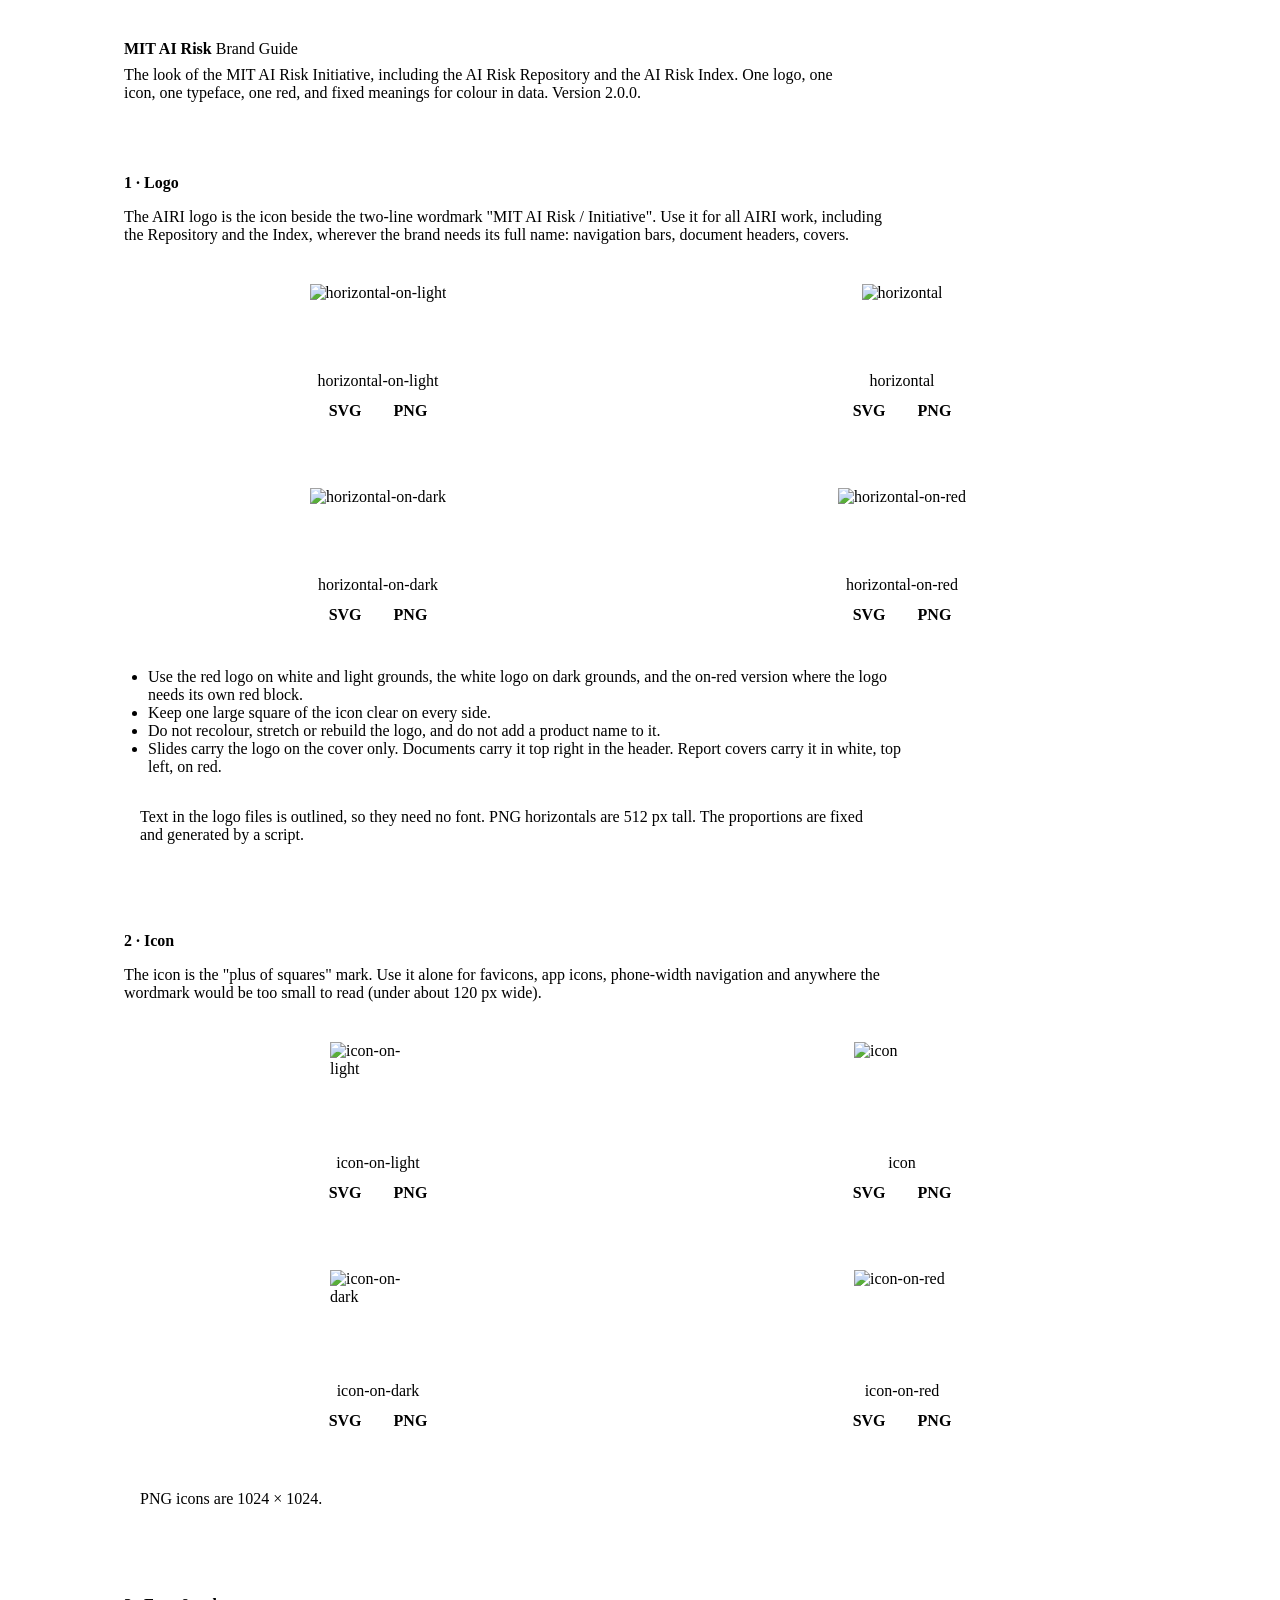
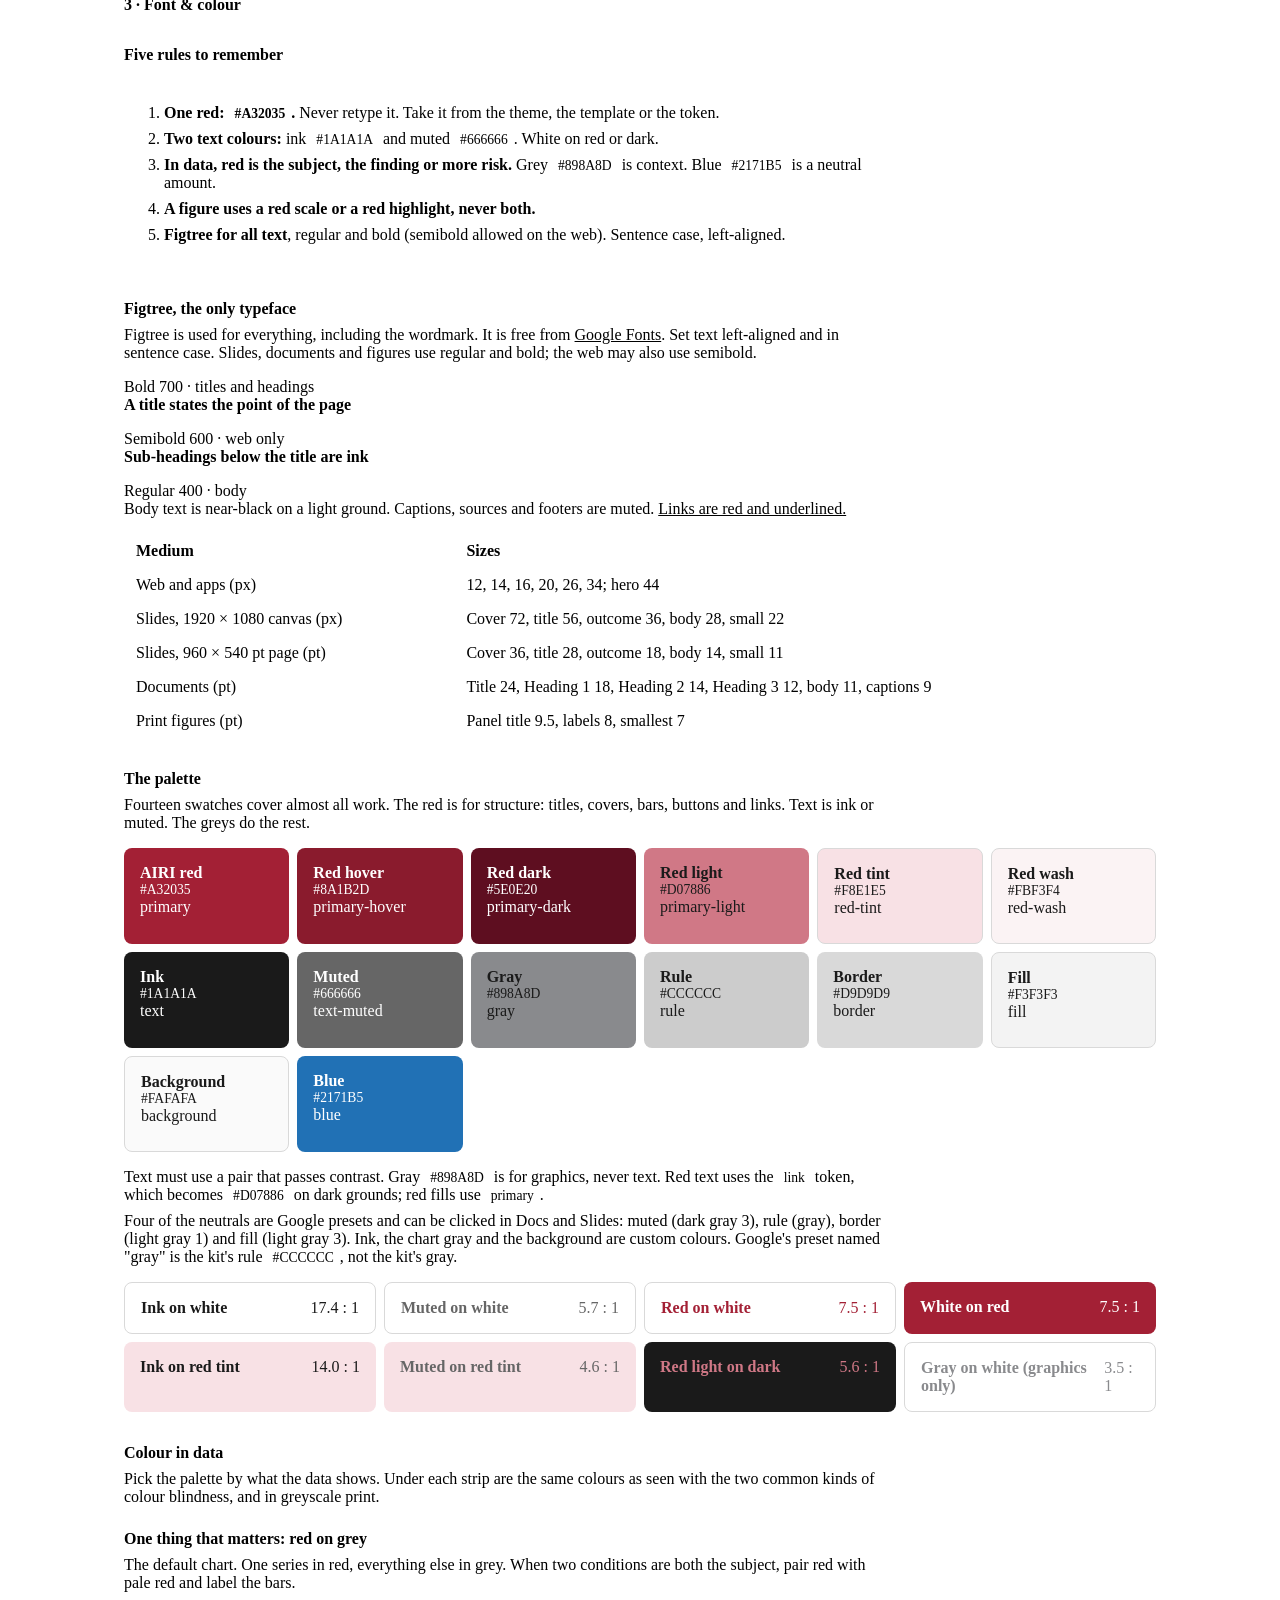
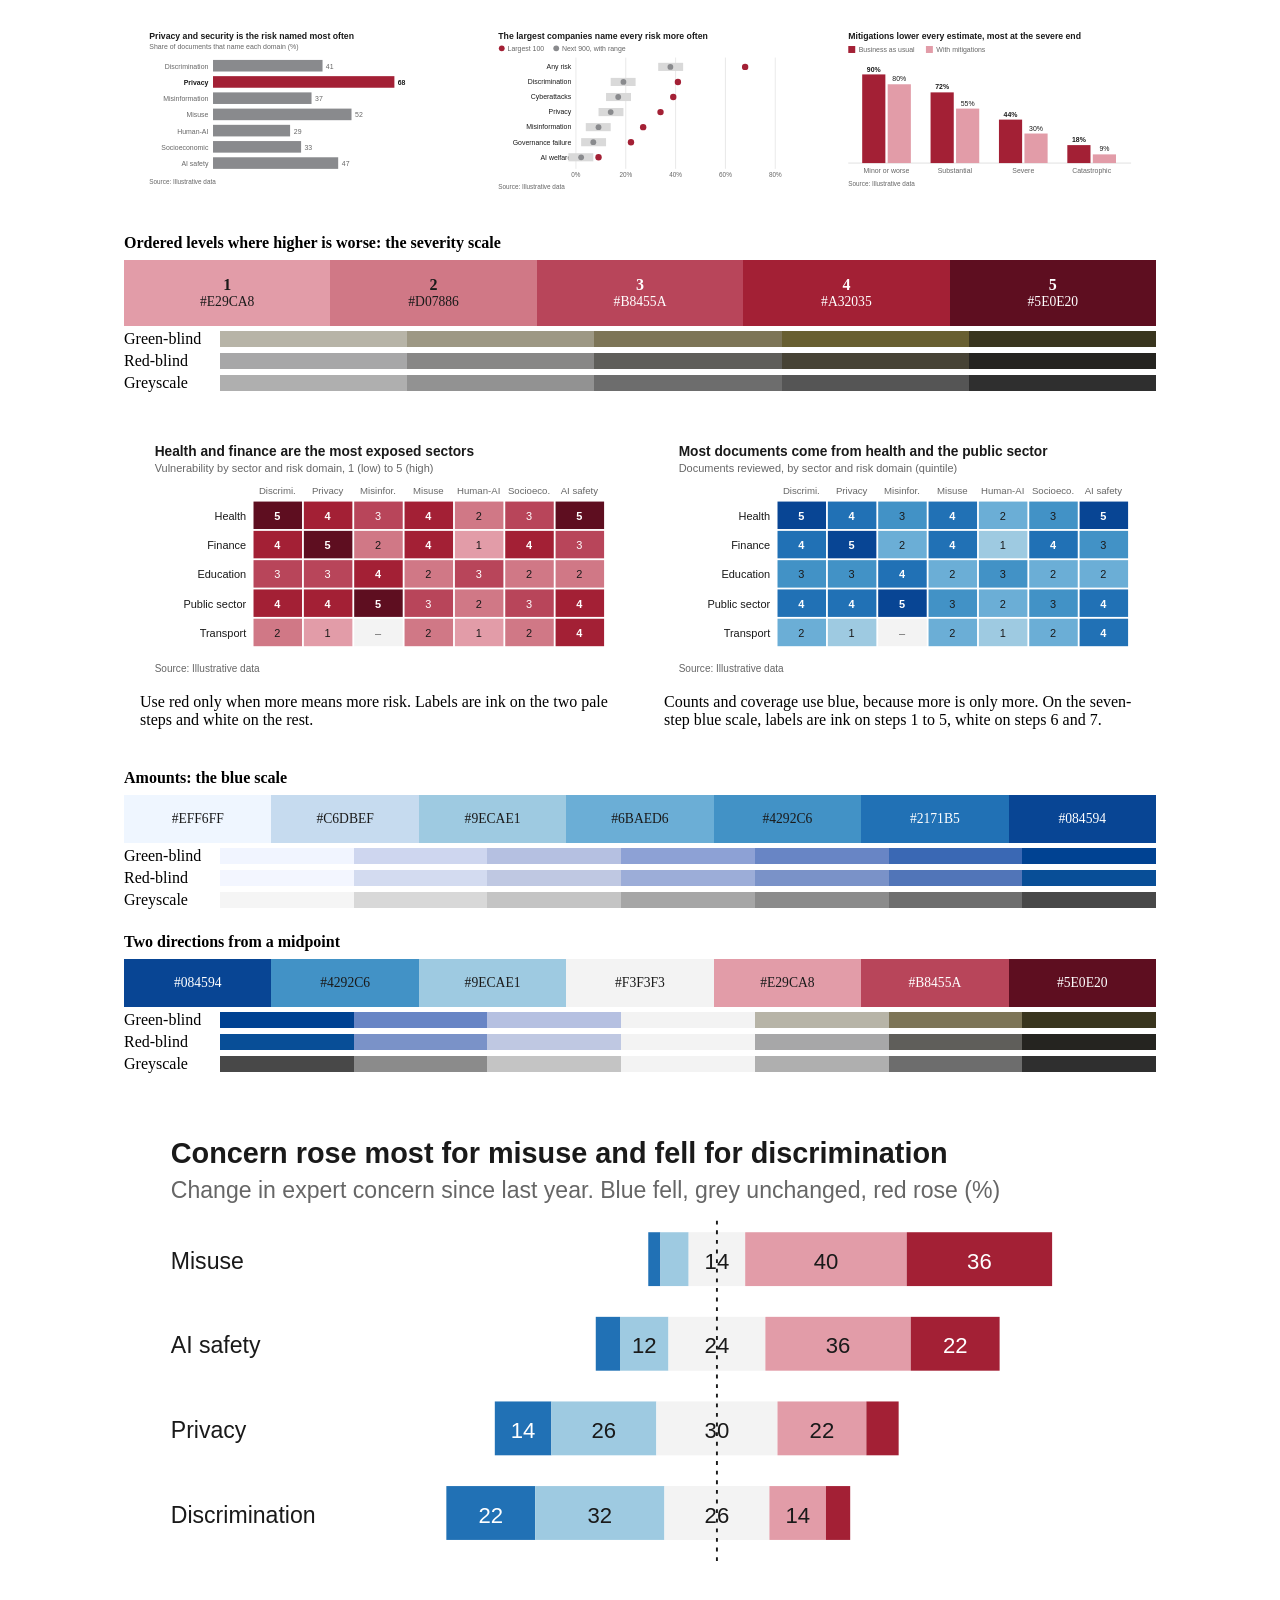
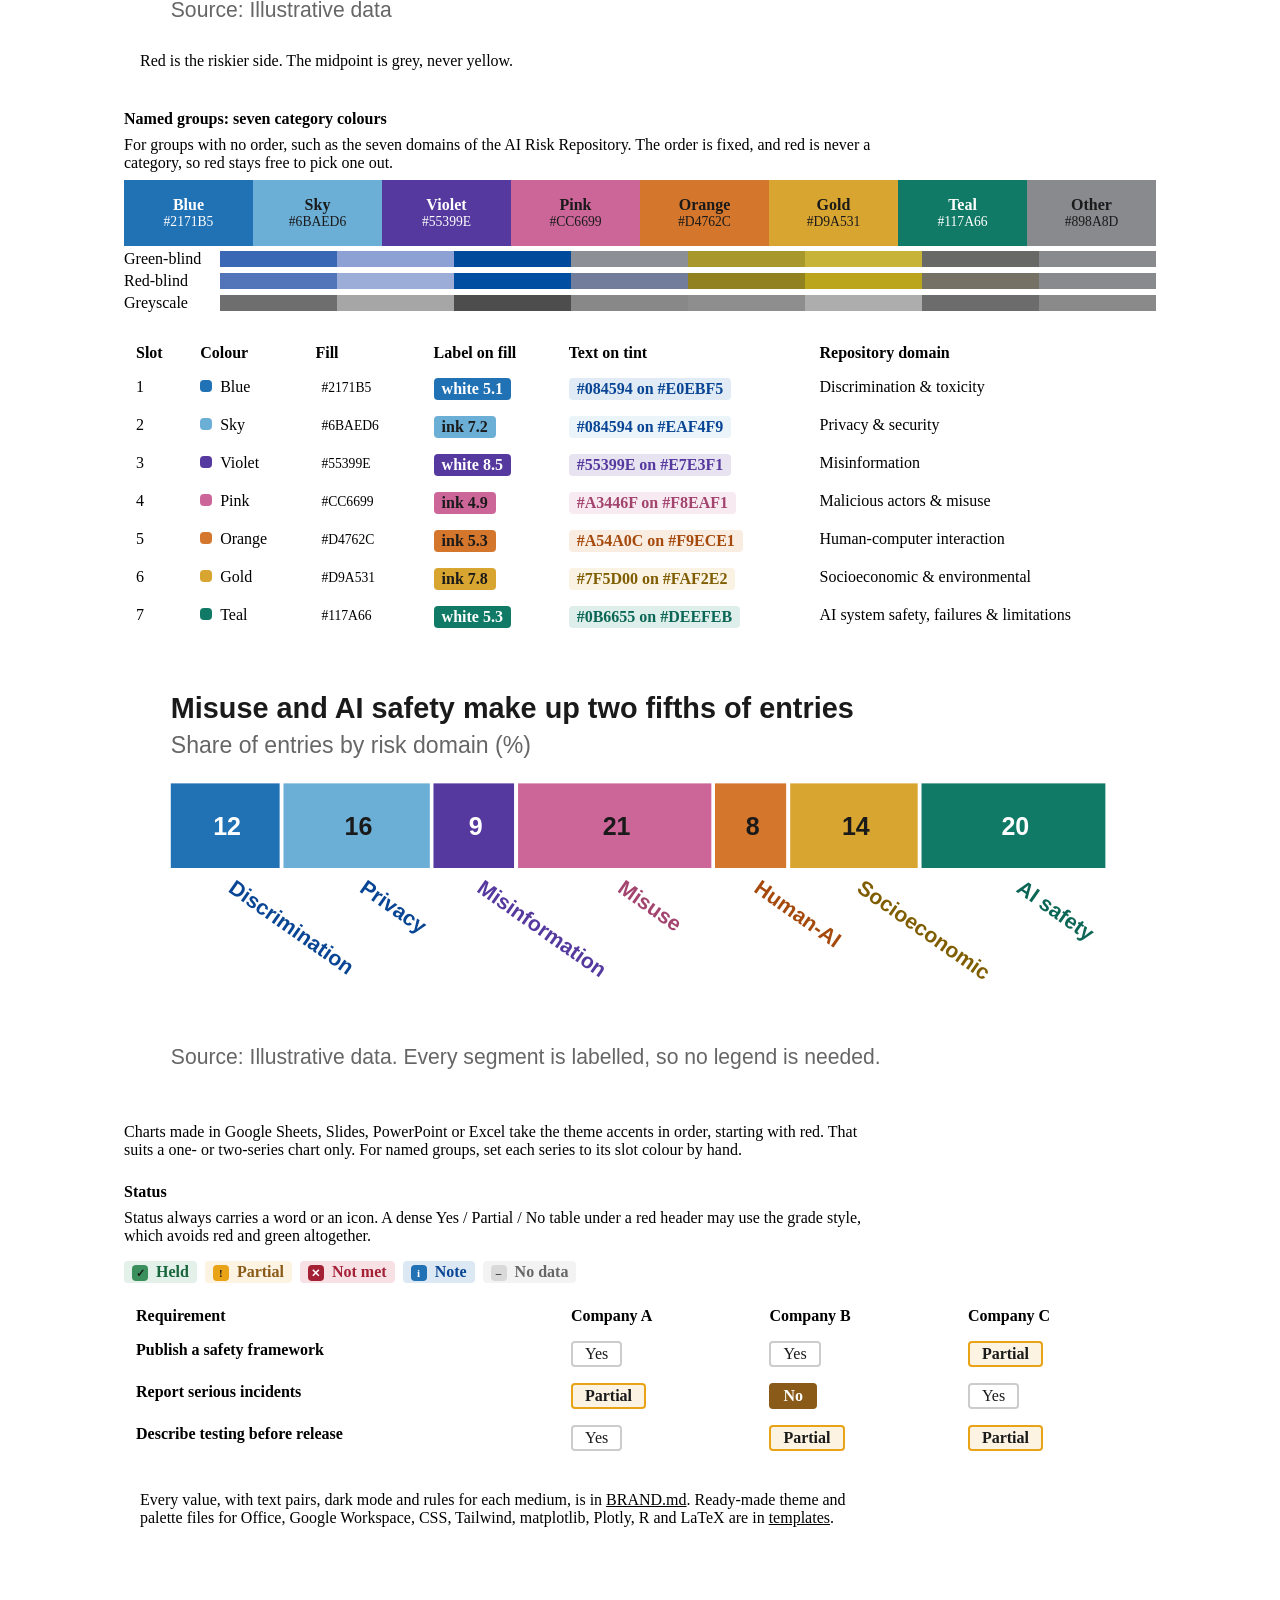
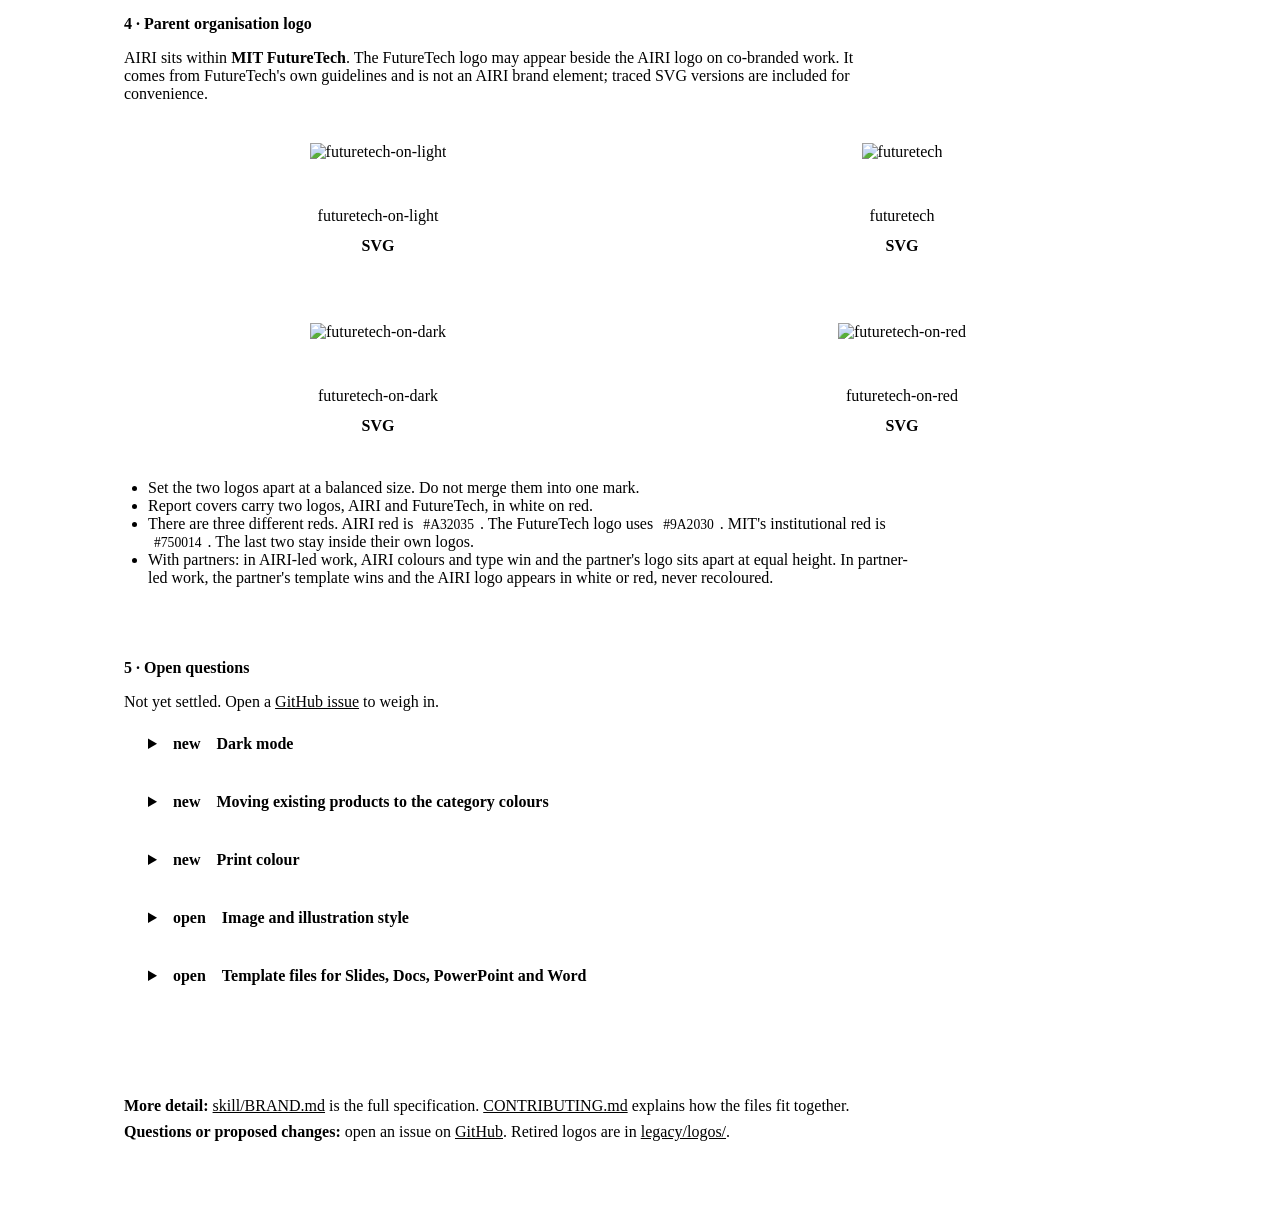
==== commit a7516df9: "Bring BRAND.md, SKILL.md and the guide in line with the fixes - Red text is the link token and red f" ====
--- a/guide/index.html
+++ b/guide/index.html
@@ -11,7 +11,7 @@
     font-family: var(--font-family); color: var(--color-text); background: var(--color-background);
     padding: 40px 24px 80px; max-width: 1080px; margin: 0 auto; line-height: var(--line-height-normal);
   }
-  h1 { font-size: var(--font-size-2xl); font-weight: 700; color: var(--color-primary); line-height: var(--line-height-tight); margin-bottom: 8px; }
+  h1 { font-size: var(--font-size-2xl); font-weight: 700; color: var(--color-link); line-height: var(--line-height-tight); margin-bottom: 8px; }
   h1 span { color: var(--color-text); font-weight: 400; }
   .subtitle { color: var(--color-text-muted); margin-bottom: 32px; max-width: 720px; }
   h2 { font-size: var(--font-size-xl); font-weight: 700; line-height: var(--line-height-tight); margin-top: 56px; margin-bottom: 16px; padding-top: 16px; border-top: 2px solid var(--color-primary); }
@@ -85,7 +85,7 @@
   details.qna { background: var(--color-surface); border: 1px solid var(--color-border); border-radius: 8px; padding: 16px 24px; margin: 8px 0; }
   details.qna summary { cursor: pointer; font-weight: 600; }
   details.qna[open] summary { margin-bottom: 8px; }
-  .tag { font-size: var(--font-size-xs); font-weight: 700; padding: 2px 8px; border-radius: 4px; margin-right: 8px; background: var(--color-red-tint); color: var(--color-primary); }
+  .tag { font-size: var(--font-size-xs); font-weight: 700; padding: 2px 8px; border-radius: 4px; margin-right: 8px; background: var(--color-red-tint); color: var(--color-link); }
   .tag.grey { background: var(--color-fill); color: var(--color-text-muted); }
 
   footer { margin-top: 64px; padding-top: 24px; border-top: 1px solid var(--color-rule); color: var(--color-text-muted); font-size: var(--font-size-sm); }
@@ -134,12 +134,12 @@
   <li><strong>Two text colours:</strong> ink <code>#1A1A1A</code> and muted <code>#666666</code>. White on red or dark.</li>
   <li><strong>In data, red is the subject, the finding or more risk.</strong> Grey <code>#898A8D</code> is context. Blue <code>#2171B5</code> is a neutral amount.</li>
   <li><strong>A figure uses a red scale or a red highlight, never both.</strong></li>
-  <li><strong>The greys are Google Docs presets</strong>, so they can be clicked in Docs and Slides.</li>
+  <li><strong>Figtree for all text</strong>, regular and bold (semibold allowed on the web). Sentence case, left-aligned.</li>
 </ol>
 
 <h3>Figtree, the only typeface</h3>
 <p>Figtree is used for everything, including the wordmark. It is free from <a href="https://fonts.google.com/specimen/Figtree">Google Fonts</a>. Set text left-aligned and in sentence case. Slides, documents and figures use regular and bold; the web may also use semibold.</p>
-<div class="type-sample"><div class="label">Bold 700 · titles and headings</div><div style="font-weight:700;font-size:var(--font-size-xl);color:var(--color-primary)">A title states the point of the page</div></div>
+<div class="type-sample"><div class="label">Bold 700 · titles and headings</div><div style="font-weight:700;font-size:var(--font-size-xl);color:var(--color-link)">A title states the point of the page</div></div>
 <div class="type-sample"><div class="label">Semibold 600 · web only</div><div style="font-weight:600;font-size:var(--font-size-lg)">Sub-headings below the title are ink</div></div>
 <div class="type-sample"><div class="label">Regular 400 · body</div><div>Body text is near-black on a light ground. <span style="color:var(--color-text-muted)">Captions, sources and footers are muted.</span> <a href="#">Links are red and underlined.</a></div></div>
 <div class="tablewrap"><table>
@@ -155,8 +155,9 @@
 
 <h3>The palette</h3>
 <p>Fourteen swatches cover almost all work. The red is for structure: titles, covers, bars, buttons and links. Text is ink or muted. The greys do the rest.</p>
-<div class="swatches"><div class="swatch" style="background:#A32035;color:#FFFFFF;"><strong>AIRI red</strong><code>#A32035</code><span>primary</span></div><div class="swatch" style="background:#8A1B2D;color:#FFFFFF;"><strong>Red hover</strong><code>#8A1B2D</code><span>primary-hover</span></div><div class="swatch" style="background:#5E0E20;color:#FFFFFF;"><strong>Red dark</strong><code>#5E0E20</code><span>primary-dark</span></div><div class="swatch" style="background:#D07886;color:#1A1A1A;"><strong>Red light</strong><code>#D07886</code><span>primary-light</span></div><div class="swatch" style="background:#F8E1E5;color:#1A1A1A;border:1px solid #D9D9D9;"><strong>Red tint</strong><code>#F8E1E5</code><span>red-tint</span></div><div class="swatch" style="background:#FBF3F4;color:#1A1A1A;border:1px solid #D9D9D9;"><strong>Red wash</strong><code>#FBF3F4</code><span>red-wash</span></div><div class="swatch" style="background:#1A1A1A;color:#FFFFFF;"><strong>Ink</strong><code>#1A1A1A</code><span>text</span></div><div class="swatch" style="background:#666666;color:#FFFFFF;"><strong>Muted</strong><code>#666666</code><span>text-muted</span></div><div class="swatch" style="background:#898A8D;color:#1A1A1A;"><strong>Gray</strong><code>#898A8D</code><span>gray</span></div><div class="swatch" style="background:#CCCCCC;color:#1A1A1A;"><strong>Rule</strong><code>#CCCCCC</code><span>rule</span></div><div class="swatch" style="background:#D9D9D9;color:#1A1A1A;"><strong>Line</strong><code>#D9D9D9</code><span>border</span></div><div class="swatch" style="background:#F3F3F3;color:#1A1A1A;border:1px solid #D9D9D9;"><strong>Fill</strong><code>#F3F3F3</code><span>fill</span></div><div class="swatch" style="background:#FAFAFA;color:#1A1A1A;border:1px solid #D9D9D9;"><strong>Background</strong><code>#FAFAFA</code><span>background</span></div><div class="swatch" style="background:#2171B5;color:#FFFFFF;"><strong>Blue</strong><code>#2171B5</code><span>blue</span></div></div>
-<p>Text must use a pair that passes contrast. Gray <code>#898A8D</code> is for graphics, never text. On a dark ground, red text is <code>#D07886</code>.</p>
+<div class="swatches"><div class="swatch" style="background:#A32035;color:#FFFFFF;"><strong>AIRI red</strong><code>#A32035</code><span>primary</span></div><div class="swatch" style="background:#8A1B2D;color:#FFFFFF;"><strong>Red hover</strong><code>#8A1B2D</code><span>primary-hover</span></div><div class="swatch" style="background:#5E0E20;color:#FFFFFF;"><strong>Red dark</strong><code>#5E0E20</code><span>primary-dark</span></div><div class="swatch" style="background:#D07886;color:#1A1A1A;"><strong>Red light</strong><code>#D07886</code><span>primary-light</span></div><div class="swatch" style="background:#F8E1E5;color:#1A1A1A;border:1px solid #D9D9D9;"><strong>Red tint</strong><code>#F8E1E5</code><span>red-tint</span></div><div class="swatch" style="background:#FBF3F4;color:#1A1A1A;border:1px solid #D9D9D9;"><strong>Red wash</strong><code>#FBF3F4</code><span>red-wash</span></div><div class="swatch" style="background:#1A1A1A;color:#FFFFFF;"><strong>Ink</strong><code>#1A1A1A</code><span>text</span></div><div class="swatch" style="background:#666666;color:#FFFFFF;"><strong>Muted</strong><code>#666666</code><span>text-muted</span></div><div class="swatch" style="background:#898A8D;color:#1A1A1A;"><strong>Gray</strong><code>#898A8D</code><span>gray</span></div><div class="swatch" style="background:#CCCCCC;color:#1A1A1A;"><strong>Rule</strong><code>#CCCCCC</code><span>rule</span></div><div class="swatch" style="background:#D9D9D9;color:#1A1A1A;"><strong>Border</strong><code>#D9D9D9</code><span>border</span></div><div class="swatch" style="background:#F3F3F3;color:#1A1A1A;border:1px solid #D9D9D9;"><strong>Fill</strong><code>#F3F3F3</code><span>fill</span></div><div class="swatch" style="background:#FAFAFA;color:#1A1A1A;border:1px solid #D9D9D9;"><strong>Background</strong><code>#FAFAFA</code><span>background</span></div><div class="swatch" style="background:#2171B5;color:#FFFFFF;"><strong>Blue</strong><code>#2171B5</code><span>blue</span></div></div>
+<p>Text must use a pair that passes contrast. Gray <code>#898A8D</code> is for graphics, never text. Red text uses the <code>link</code> token, which becomes <code>#D07886</code> on dark grounds; red fills use <code>primary</code>.</p>
+<p>Four of the neutrals are Google presets and can be clicked in Docs and Slides: muted (dark gray 3), rule (gray), border (light gray 1) and fill (light gray 3). Ink, the chart gray and the background are custom colours. Google's preset named "gray" is the kit's rule <code>#CCCCCC</code>, not the kit's gray.</p>
 <div class="pairs"><div class="pair" style="background:#FFFFFF;color:#1A1A1A;border:1px solid #D9D9D9"><strong>Ink on white</strong><span>17.4 : 1</span></div><div class="pair" style="background:#FFFFFF;color:#666666;border:1px solid #D9D9D9"><strong>Muted on white</strong><span>5.7 : 1</span></div><div class="pair" style="background:#FFFFFF;color:#A32035;border:1px solid #D9D9D9"><strong>Red on white</strong><span>7.5 : 1</span></div><div class="pair" style="background:#A32035;color:#FFFFFF;"><strong>White on red</strong><span>7.5 : 1</span></div><div class="pair" style="background:#F8E1E5;color:#1A1A1A;"><strong>Ink on red tint</strong><span>14.0 : 1</span></div><div class="pair" style="background:#F8E1E5;color:#666666;"><strong>Muted on red tint</strong><span>4.6 : 1</span></div><div class="pair" style="background:#1A1A1A;color:#D07886;"><strong>Red light on dark</strong><span>5.6 : 1</span></div><div class="pair" style="background:#FFFFFF;color:#898A8D;border:1px solid #D9D9D9"><strong>Gray on white (graphics only)</strong><span>3.5 : 1</span></div></div>
 
 <h3>Colour in data</h3>
@@ -173,7 +174,7 @@
 <h4>Ordered levels where higher is worse: the severity scale</h4>
 <div class="strip"><div class="strip-cells main"><div style="background:#E29CA8;color:#1A1A1A"><b>1</b><code>#E29CA8</code></div><div style="background:#D07886;color:#1A1A1A"><b>2</b><code>#D07886</code></div><div style="background:#B8455A;color:#FFFFFF"><b>3</b><code>#B8455A</code></div><div style="background:#A32035;color:#FFFFFF"><b>4</b><code>#A32035</code></div><div style="background:#5E0E20;color:#FFFFFF"><b>5</b><code>#5E0E20</code></div></div><div class="strip-row sim"><span>Green-blind</span><div class="strip-cells"><div style="background:rgb(183,180,167)"></div><div style="background:rgb(157,152,132)"></div><div style="background:rgb(125,117,87)"></div><div style="background:rgb(104,95,49)"></div><div style="background:rgb(57,53,30)"></div></div></div><div class="strip-row sim"><span>Red-blind</span><div class="strip-cells"><div style="background:rgb(167,167,168)"></div><div style="background:rgb(136,135,134)"></div><div style="background:rgb(95,94,90)"></div><div style="background:rgb(71,67,53)"></div><div style="background:rgb(37,36,32)"></div></div></div><div class="strip-row sim"><span>Greyscale</span><div class="strip-cells"><div style="background:rgb(175,175,175)"></div><div style="background:rgb(146,146,146)"></div><div style="background:rgb(109,109,109)"></div><div style="background:rgb(85,85,85)"></div><div style="background:rgb(47,47,47)"></div></div></div></div>
 <div class="charts"><figure><svg class="chart" viewBox="0 0 520 276" role="img" aria-label="Heat map in five red steps" xmlns="http://www.w3.org/2000/svg" font-family="Figtree, Arial, sans-serif"><rect width="520" height="276" fill="#FFFFFF"/><text x="16" y="26" font-size="15" fill="#1A1A1A" text-anchor="start" font-weight="700">Health and finance are the most exposed sectors</text><text x="16" y="44" font-size="12" fill="#666666" text-anchor="start" font-weight="400">Vulnerability by sector and risk domain, 1 (low) to 5 (high)</text><text x="150" y="68" font-size="10.5" fill="#666666" text-anchor="middle" font-weight="400">Discrimi.</text><text x="205" y="68" font-size="10.5" fill="#666666" text-anchor="middle" font-weight="400">Privacy</text><text x="260" y="68" font-size="10.5" fill="#666666" text-anchor="middle" font-weight="400">Misinfor.</text><text x="315" y="68" font-size="10.5" fill="#666666" text-anchor="middle" font-weight="400">Misuse</text><text x="370" y="68" font-size="10.5" fill="#666666" text-anchor="middle" font-weight="400">Human-AI</text><text x="425" y="68" font-size="10.5" fill="#666666" text-anchor="middle" font-weight="400">Socioeco.</text><text x="480" y="68" font-size="10.5" fill="#666666" text-anchor="middle" font-weight="400">AI safety</text><text x="116" y="96" font-size="12" fill="#1A1A1A" text-anchor="end" font-weight="400">Health</text><rect x="124" y="76" width="53" height="30" fill="#5E0E20"/><text x="150" y="96" font-size="12" fill="#FFFFFF" text-anchor="middle" font-weight="700">5</text><rect x="179" y="76" width="53" height="30" fill="#A32035"/><text x="205" y="96" font-size="12" fill="#FFFFFF" text-anchor="middle" font-weight="700">4</text><rect x="234" y="76" width="53" height="30" fill="#B8455A"/><text x="260" y="96" font-size="12" fill="#FFFFFF" text-anchor="middle" font-weight="400">3</text><rect x="289" y="76" width="53" height="30" fill="#A32035"/><text x="315" y="96" font-size="12" fill="#FFFFFF" text-anchor="middle" font-weight="700">4</text><rect x="344" y="76" width="53" height="30" fill="#D07886"/><text x="370" y="96" font-size="12" fill="#1A1A1A" text-anchor="middle" font-weight="400">2</text><rect x="399" y="76" width="53" height="30" fill="#B8455A"/><text x="425" y="96" font-size="12" fill="#FFFFFF" text-anchor="middle" font-weight="400">3</text><rect x="454" y="76" width="53" height="30" fill="#5E0E20"/><text x="480" y="96" font-size="12" fill="#FFFFFF" text-anchor="middle" font-weight="700">5</text><text x="116" y="128" font-size="12" fill="#1A1A1A" text-anchor="end" font-weight="400">Finance</text><rect x="124" y="108" width="53" height="30" fill="#A32035"/><text x="150" y="128" font-size="12" fill="#FFFFFF" text-anchor="middle" font-weight="700">4</text><rect x="179" y="108" width="53" height="30" fill="#5E0E20"/><text x="205" y="128" font-size="12" fill="#FFFFFF" text-anchor="middle" font-weight="700">5</text><rect x="234" y="108" width="53" height="30" fill="#D07886"/><text x="260" y="128" font-size="12" fill="#1A1A1A" text-anchor="middle" font-weight="400">2</text><rect x="289" y="108" width="53" height="30" fill="#A32035"/><text x="315" y="128" font-size="12" fill="#FFFFFF" text-anchor="middle" font-weight="700">4</text><rect x="344" y="108" width="53" height="30" fill="#E29CA8"/><text x="370" y="128" font-size="12" fill="#1A1A1A" text-anchor="middle" font-weight="400">1</text><rect x="399" y="108" width="53" height="30" fill="#A32035"/><text x="425" y="128" font-size="12" fill="#FFFFFF" text-anchor="middle" font-weight="700">4</text><rect x="454" y="108" width="53" height="30" fill="#B8455A"/><text x="480" y="128" font-size="12" fill="#FFFFFF" text-anchor="middle" font-weight="400">3</text><text x="116" y="160" font-size="12" fill="#1A1A1A" text-anchor="end" font-weight="400">Education</text><rect x="124" y="140" width="53" height="30" fill="#B8455A"/><text x="150" y="160" font-size="12" fill="#FFFFFF" text-anchor="middle" font-weight="400">3</text><rect x="179" y="140" width="53" height="30" fill="#B8455A"/><text x="205" y="160" font-size="12" fill="#FFFFFF" text-anchor="middle" font-weight="400">3</text><rect x="234" y="140" width="53" height="30" fill="#A32035"/><text x="260" y="160" font-size="12" fill="#FFFFFF" text-anchor="middle" font-weight="700">4</text><rect x="289" y="140" width="53" height="30" fill="#D07886"/><text x="315" y="160" font-size="12" fill="#1A1A1A" text-anchor="middle" font-weight="400">2</text><rect x="344" y="140" width="53" height="30" fill="#B8455A"/><text x="370" y="160" font-size="12" fill="#FFFFFF" text-anchor="middle" font-weight="400">3</text><rect x="399" y="140" width="53" height="30" fill="#D07886"/><text x="425" y="160" font-size="12" fill="#1A1A1A" text-anchor="middle" font-weight="400">2</text><rect x="454" y="140" width="53" height="30" fill="#D07886"/><text x="480" y="160" font-size="12" fill="#1A1A1A" text-anchor="middle" font-weight="400">2</text><text x="116" y="192" font-size="12" fill="#1A1A1A" text-anchor="end" font-weight="400">Public sector</text><rect x="124" y="172" width="53" height="30" fill="#A32035"/><text x="150" y="192" font-size="12" fill="#FFFFFF" text-anchor="middle" font-weight="700">4</text><rect x="179" y="172" width="53" height="30" fill="#A32035"/><text x="205" y="192" font-size="12" fill="#FFFFFF" text-anchor="middle" font-weight="700">4</text><rect x="234" y="172" width="53" height="30" fill="#5E0E20"/><text x="260" y="192" font-size="12" fill="#FFFFFF" text-anchor="middle" font-weight="700">5</text><rect x="289" y="172" width="53" height="30" fill="#B8455A"/><text x="315" y="192" font-size="12" fill="#FFFFFF" text-anchor="middle" font-weight="400">3</text><rect x="344" y="172" width="53" height="30" fill="#D07886"/><text x="370" y="192" font-size="12" fill="#1A1A1A" text-anchor="middle" font-weight="400">2</text><rect x="399" y="172" width="53" height="30" fill="#B8455A"/><text x="425" y="192" font-size="12" fill="#FFFFFF" text-anchor="middle" font-weight="400">3</text><rect x="454" y="172" width="53" height="30" fill="#A32035"/><text x="480" y="192" font-size="12" fill="#FFFFFF" text-anchor="middle" font-weight="700">4</text><text x="116" y="224" font-size="12" fill="#1A1A1A" text-anchor="end" font-weight="400">Transport</text><rect x="124" y="204" width="53" height="30" fill="#D07886"/><text x="150" y="224" font-size="12" fill="#1A1A1A" text-anchor="middle" font-weight="400">2</text><rect x="179" y="204" width="53" height="30" fill="#E29CA8"/><text x="205" y="224" font-size="12" fill="#1A1A1A" text-anchor="middle" font-weight="400">1</text><rect x="234" y="204" width="53" height="30" fill="#F3F3F3"/><text x="260" y="224" font-size="12" fill="#666666" text-anchor="middle" font-weight="400">–</text><rect x="289" y="204" width="53" height="30" fill="#D07886"/><text x="315" y="224" font-size="12" fill="#1A1A1A" text-anchor="middle" font-weight="400">2</text><rect x="344" y="204" width="53" height="30" fill="#E29CA8"/><text x="370" y="224" font-size="12" fill="#1A1A1A" text-anchor="middle" font-weight="400">1</text><rect x="399" y="204" width="53" height="30" fill="#D07886"/><text x="425" y="224" font-size="12" fill="#1A1A1A" text-anchor="middle" font-weight="400">2</text><rect x="454" y="204" width="53" height="30" fill="#A32035"/><text x="480" y="224" font-size="12" fill="#FFFFFF" text-anchor="middle" font-weight="700">4</text><text x="16" y="262" font-size="11" fill="#666666" text-anchor="start" font-weight="400">Source: Illustrative data</text></svg><figcaption>Use red only when more means more risk. Labels are ink on the two pale steps and white on the rest.</figcaption></figure>
-<figure><svg class="chart" viewBox="0 0 520 276" role="img" aria-label="Heat map in five blue steps" xmlns="http://www.w3.org/2000/svg" font-family="Figtree, Arial, sans-serif"><rect width="520" height="276" fill="#FFFFFF"/><text x="16" y="26" font-size="15" fill="#1A1A1A" text-anchor="start" font-weight="700">Most documents come from health and the public sector</text><text x="16" y="44" font-size="12" fill="#666666" text-anchor="start" font-weight="400">Documents reviewed, by sector and risk domain (quintile)</text><text x="150" y="68" font-size="10.5" fill="#666666" text-anchor="middle" font-weight="400">Discrimi.</text><text x="205" y="68" font-size="10.5" fill="#666666" text-anchor="middle" font-weight="400">Privacy</text><text x="260" y="68" font-size="10.5" fill="#666666" text-anchor="middle" font-weight="400">Misinfor.</text><text x="315" y="68" font-size="10.5" fill="#666666" text-anchor="middle" font-weight="400">Misuse</text><text x="370" y="68" font-size="10.5" fill="#666666" text-anchor="middle" font-weight="400">Human-AI</text><text x="425" y="68" font-size="10.5" fill="#666666" text-anchor="middle" font-weight="400">Socioeco.</text><text x="480" y="68" font-size="10.5" fill="#666666" text-anchor="middle" font-weight="400">AI safety</text><text x="116" y="96" font-size="12" fill="#1A1A1A" text-anchor="end" font-weight="400">Health</text><rect x="124" y="76" width="53" height="30" fill="#084594"/><text x="150" y="96" font-size="12" fill="#FFFFFF" text-anchor="middle" font-weight="700">5</text><rect x="179" y="76" width="53" height="30" fill="#2171B5"/><text x="205" y="96" font-size="12" fill="#FFFFFF" text-anchor="middle" font-weight="700">4</text><rect x="234" y="76" width="53" height="30" fill="#4292C6"/><text x="260" y="96" font-size="12" fill="#1A1A1A" text-anchor="middle" font-weight="400">3</text><rect x="289" y="76" width="53" height="30" fill="#2171B5"/><text x="315" y="96" font-size="12" fill="#FFFFFF" text-anchor="middle" font-weight="700">4</text><rect x="344" y="76" width="53" height="30" fill="#6BAED6"/><text x="370" y="96" font-size="12" fill="#1A1A1A" text-anchor="middle" font-weight="400">2</text><rect x="399" y="76" width="53" height="30" fill="#4292C6"/><text x="425" y="96" font-size="12" fill="#1A1A1A" text-anchor="middle" font-weight="400">3</text><rect x="454" y="76" width="53" height="30" fill="#084594"/><text x="480" y="96" font-size="12" fill="#FFFFFF" text-anchor="middle" font-weight="700">5</text><text x="116" y="128" font-size="12" fill="#1A1A1A" text-anchor="end" font-weight="400">Finance</text><rect x="124" y="108" width="53" height="30" fill="#2171B5"/><text x="150" y="128" font-size="12" fill="#FFFFFF" text-anchor="middle" font-weight="700">4</text><rect x="179" y="108" width="53" height="30" fill="#084594"/><text x="205" y="128" font-size="12" fill="#FFFFFF" text-anchor="middle" font-weight="700">5</text><rect x="234" y="108" width="53" height="30" fill="#6BAED6"/><text x="260" y="128" font-size="12" fill="#1A1A1A" text-anchor="middle" font-weight="400">2</text><rect x="289" y="108" width="53" height="30" fill="#2171B5"/><text x="315" y="128" font-size="12" fill="#FFFFFF" text-anchor="middle" font-weight="700">4</text><rect x="344" y="108" width="53" height="30" fill="#9ECAE1"/><text x="370" y="128" font-size="12" fill="#1A1A1A" text-anchor="middle" font-weight="400">1</text><rect x="399" y="108" width="53" height="30" fill="#2171B5"/><text x="425" y="128" font-size="12" fill="#FFFFFF" text-anchor="middle" font-weight="700">4</text><rect x="454" y="108" width="53" height="30" fill="#4292C6"/><text x="480" y="128" font-size="12" fill="#1A1A1A" text-anchor="middle" font-weight="400">3</text><text x="116" y="160" font-size="12" fill="#1A1A1A" text-anchor="end" font-weight="400">Education</text><rect x="124" y="140" width="53" height="30" fill="#4292C6"/><text x="150" y="160" font-size="12" fill="#1A1A1A" text-anchor="middle" font-weight="400">3</text><rect x="179" y="140" width="53" height="30" fill="#4292C6"/><text x="205" y="160" font-size="12" fill="#1A1A1A" text-anchor="middle" font-weight="400">3</text><rect x="234" y="140" width="53" height="30" fill="#2171B5"/><text x="260" y="160" font-size="12" fill="#FFFFFF" text-anchor="middle" font-weight="700">4</text><rect x="289" y="140" width="53" height="30" fill="#6BAED6"/><text x="315" y="160" font-size="12" fill="#1A1A1A" text-anchor="middle" font-weight="400">2</text><rect x="344" y="140" width="53" height="30" fill="#4292C6"/><text x="370" y="160" font-size="12" fill="#1A1A1A" text-anchor="middle" font-weight="400">3</text><rect x="399" y="140" width="53" height="30" fill="#6BAED6"/><text x="425" y="160" font-size="12" fill="#1A1A1A" text-anchor="middle" font-weight="400">2</text><rect x="454" y="140" width="53" height="30" fill="#6BAED6"/><text x="480" y="160" font-size="12" fill="#1A1A1A" text-anchor="middle" font-weight="400">2</text><text x="116" y="192" font-size="12" fill="#1A1A1A" text-anchor="end" font-weight="400">Public sector</text><rect x="124" y="172" width="53" height="30" fill="#2171B5"/><text x="150" y="192" font-size="12" fill="#FFFFFF" text-anchor="middle" font-weight="700">4</text><rect x="179" y="172" width="53" height="30" fill="#2171B5"/><text x="205" y="192" font-size="12" fill="#FFFFFF" text-anchor="middle" font-weight="700">4</text><rect x="234" y="172" width="53" height="30" fill="#084594"/><text x="260" y="192" font-size="12" fill="#FFFFFF" text-anchor="middle" font-weight="700">5</text><rect x="289" y="172" width="53" height="30" fill="#4292C6"/><text x="315" y="192" font-size="12" fill="#1A1A1A" text-anchor="middle" font-weight="400">3</text><rect x="344" y="172" width="53" height="30" fill="#6BAED6"/><text x="370" y="192" font-size="12" fill="#1A1A1A" text-anchor="middle" font-weight="400">2</text><rect x="399" y="172" width="53" height="30" fill="#4292C6"/><text x="425" y="192" font-size="12" fill="#1A1A1A" text-anchor="middle" font-weight="400">3</text><rect x="454" y="172" width="53" height="30" fill="#2171B5"/><text x="480" y="192" font-size="12" fill="#FFFFFF" text-anchor="middle" font-weight="700">4</text><text x="116" y="224" font-size="12" fill="#1A1A1A" text-anchor="end" font-weight="400">Transport</text><rect x="124" y="204" width="53" height="30" fill="#6BAED6"/><text x="150" y="224" font-size="12" fill="#1A1A1A" text-anchor="middle" font-weight="400">2</text><rect x="179" y="204" width="53" height="30" fill="#9ECAE1"/><text x="205" y="224" font-size="12" fill="#1A1A1A" text-anchor="middle" font-weight="400">1</text><rect x="234" y="204" width="53" height="30" fill="#F3F3F3"/><text x="260" y="224" font-size="12" fill="#666666" text-anchor="middle" font-weight="400">–</text><rect x="289" y="204" width="53" height="30" fill="#6BAED6"/><text x="315" y="224" font-size="12" fill="#1A1A1A" text-anchor="middle" font-weight="400">2</text><rect x="344" y="204" width="53" height="30" fill="#9ECAE1"/><text x="370" y="224" font-size="12" fill="#1A1A1A" text-anchor="middle" font-weight="400">1</text><rect x="399" y="204" width="53" height="30" fill="#6BAED6"/><text x="425" y="224" font-size="12" fill="#1A1A1A" text-anchor="middle" font-weight="400">2</text><rect x="454" y="204" width="53" height="30" fill="#2171B5"/><text x="480" y="224" font-size="12" fill="#FFFFFF" text-anchor="middle" font-weight="700">4</text><text x="16" y="262" font-size="11" fill="#666666" text-anchor="start" font-weight="400">Source: Illustrative data</text></svg><figcaption>Counts and coverage use blue, because more is only more.</figcaption></figure></div>
+<figure><svg class="chart" viewBox="0 0 520 276" role="img" aria-label="Heat map in five blue steps" xmlns="http://www.w3.org/2000/svg" font-family="Figtree, Arial, sans-serif"><rect width="520" height="276" fill="#FFFFFF"/><text x="16" y="26" font-size="15" fill="#1A1A1A" text-anchor="start" font-weight="700">Most documents come from health and the public sector</text><text x="16" y="44" font-size="12" fill="#666666" text-anchor="start" font-weight="400">Documents reviewed, by sector and risk domain (quintile)</text><text x="150" y="68" font-size="10.5" fill="#666666" text-anchor="middle" font-weight="400">Discrimi.</text><text x="205" y="68" font-size="10.5" fill="#666666" text-anchor="middle" font-weight="400">Privacy</text><text x="260" y="68" font-size="10.5" fill="#666666" text-anchor="middle" font-weight="400">Misinfor.</text><text x="315" y="68" font-size="10.5" fill="#666666" text-anchor="middle" font-weight="400">Misuse</text><text x="370" y="68" font-size="10.5" fill="#666666" text-anchor="middle" font-weight="400">Human-AI</text><text x="425" y="68" font-size="10.5" fill="#666666" text-anchor="middle" font-weight="400">Socioeco.</text><text x="480" y="68" font-size="10.5" fill="#666666" text-anchor="middle" font-weight="400">AI safety</text><text x="116" y="96" font-size="12" fill="#1A1A1A" text-anchor="end" font-weight="400">Health</text><rect x="124" y="76" width="53" height="30" fill="#084594"/><text x="150" y="96" font-size="12" fill="#FFFFFF" text-anchor="middle" font-weight="700">5</text><rect x="179" y="76" width="53" height="30" fill="#2171B5"/><text x="205" y="96" font-size="12" fill="#FFFFFF" text-anchor="middle" font-weight="700">4</text><rect x="234" y="76" width="53" height="30" fill="#4292C6"/><text x="260" y="96" font-size="12" fill="#1A1A1A" text-anchor="middle" font-weight="400">3</text><rect x="289" y="76" width="53" height="30" fill="#2171B5"/><text x="315" y="96" font-size="12" fill="#FFFFFF" text-anchor="middle" font-weight="700">4</text><rect x="344" y="76" width="53" height="30" fill="#6BAED6"/><text x="370" y="96" font-size="12" fill="#1A1A1A" text-anchor="middle" font-weight="400">2</text><rect x="399" y="76" width="53" height="30" fill="#4292C6"/><text x="425" y="96" font-size="12" fill="#1A1A1A" text-anchor="middle" font-weight="400">3</text><rect x="454" y="76" width="53" height="30" fill="#084594"/><text x="480" y="96" font-size="12" fill="#FFFFFF" text-anchor="middle" font-weight="700">5</text><text x="116" y="128" font-size="12" fill="#1A1A1A" text-anchor="end" font-weight="400">Finance</text><rect x="124" y="108" width="53" height="30" fill="#2171B5"/><text x="150" y="128" font-size="12" fill="#FFFFFF" text-anchor="middle" font-weight="700">4</text><rect x="179" y="108" width="53" height="30" fill="#084594"/><text x="205" y="128" font-size="12" fill="#FFFFFF" text-anchor="middle" font-weight="700">5</text><rect x="234" y="108" width="53" height="30" fill="#6BAED6"/><text x="260" y="128" font-size="12" fill="#1A1A1A" text-anchor="middle" font-weight="400">2</text><rect x="289" y="108" width="53" height="30" fill="#2171B5"/><text x="315" y="128" font-size="12" fill="#FFFFFF" text-anchor="middle" font-weight="700">4</text><rect x="344" y="108" width="53" height="30" fill="#9ECAE1"/><text x="370" y="128" font-size="12" fill="#1A1A1A" text-anchor="middle" font-weight="400">1</text><rect x="399" y="108" width="53" height="30" fill="#2171B5"/><text x="425" y="128" font-size="12" fill="#FFFFFF" text-anchor="middle" font-weight="700">4</text><rect x="454" y="108" width="53" height="30" fill="#4292C6"/><text x="480" y="128" font-size="12" fill="#1A1A1A" text-anchor="middle" font-weight="400">3</text><text x="116" y="160" font-size="12" fill="#1A1A1A" text-anchor="end" font-weight="400">Education</text><rect x="124" y="140" width="53" height="30" fill="#4292C6"/><text x="150" y="160" font-size="12" fill="#1A1A1A" text-anchor="middle" font-weight="400">3</text><rect x="179" y="140" width="53" height="30" fill="#4292C6"/><text x="205" y="160" font-size="12" fill="#1A1A1A" text-anchor="middle" font-weight="400">3</text><rect x="234" y="140" width="53" height="30" fill="#2171B5"/><text x="260" y="160" font-size="12" fill="#FFFFFF" text-anchor="middle" font-weight="700">4</text><rect x="289" y="140" width="53" height="30" fill="#6BAED6"/><text x="315" y="160" font-size="12" fill="#1A1A1A" text-anchor="middle" font-weight="400">2</text><rect x="344" y="140" width="53" height="30" fill="#4292C6"/><text x="370" y="160" font-size="12" fill="#1A1A1A" text-anchor="middle" font-weight="400">3</text><rect x="399" y="140" width="53" height="30" fill="#6BAED6"/><text x="425" y="160" font-size="12" fill="#1A1A1A" text-anchor="middle" font-weight="400">2</text><rect x="454" y="140" width="53" height="30" fill="#6BAED6"/><text x="480" y="160" font-size="12" fill="#1A1A1A" text-anchor="middle" font-weight="400">2</text><text x="116" y="192" font-size="12" fill="#1A1A1A" text-anchor="end" font-weight="400">Public sector</text><rect x="124" y="172" width="53" height="30" fill="#2171B5"/><text x="150" y="192" font-size="12" fill="#FFFFFF" text-anchor="middle" font-weight="700">4</text><rect x="179" y="172" width="53" height="30" fill="#2171B5"/><text x="205" y="192" font-size="12" fill="#FFFFFF" text-anchor="middle" font-weight="700">4</text><rect x="234" y="172" width="53" height="30" fill="#084594"/><text x="260" y="192" font-size="12" fill="#FFFFFF" text-anchor="middle" font-weight="700">5</text><rect x="289" y="172" width="53" height="30" fill="#4292C6"/><text x="315" y="192" font-size="12" fill="#1A1A1A" text-anchor="middle" font-weight="400">3</text><rect x="344" y="172" width="53" height="30" fill="#6BAED6"/><text x="370" y="192" font-size="12" fill="#1A1A1A" text-anchor="middle" font-weight="400">2</text><rect x="399" y="172" width="53" height="30" fill="#4292C6"/><text x="425" y="192" font-size="12" fill="#1A1A1A" text-anchor="middle" font-weight="400">3</text><rect x="454" y="172" width="53" height="30" fill="#2171B5"/><text x="480" y="192" font-size="12" fill="#FFFFFF" text-anchor="middle" font-weight="700">4</text><text x="116" y="224" font-size="12" fill="#1A1A1A" text-anchor="end" font-weight="400">Transport</text><rect x="124" y="204" width="53" height="30" fill="#6BAED6"/><text x="150" y="224" font-size="12" fill="#1A1A1A" text-anchor="middle" font-weight="400">2</text><rect x="179" y="204" width="53" height="30" fill="#9ECAE1"/><text x="205" y="224" font-size="12" fill="#1A1A1A" text-anchor="middle" font-weight="400">1</text><rect x="234" y="204" width="53" height="30" fill="#F3F3F3"/><text x="260" y="224" font-size="12" fill="#666666" text-anchor="middle" font-weight="400">–</text><rect x="289" y="204" width="53" height="30" fill="#6BAED6"/><text x="315" y="224" font-size="12" fill="#1A1A1A" text-anchor="middle" font-weight="400">2</text><rect x="344" y="204" width="53" height="30" fill="#9ECAE1"/><text x="370" y="224" font-size="12" fill="#1A1A1A" text-anchor="middle" font-weight="400">1</text><rect x="399" y="204" width="53" height="30" fill="#6BAED6"/><text x="425" y="224" font-size="12" fill="#1A1A1A" text-anchor="middle" font-weight="400">2</text><rect x="454" y="204" width="53" height="30" fill="#2171B5"/><text x="480" y="224" font-size="12" fill="#FFFFFF" text-anchor="middle" font-weight="700">4</text><text x="16" y="262" font-size="11" fill="#666666" text-anchor="start" font-weight="400">Source: Illustrative data</text></svg><figcaption>Counts and coverage use blue, because more is only more. On the seven-step blue scale, labels are ink on steps 1 to 5, white on steps 6 and 7.</figcaption></figure></div>
 
 <h4>Amounts: the blue scale</h4>
 <div class="strip"><div class="strip-cells main"><div style="background:#EFF6FF;color:#1A1A1A"><code>#EFF6FF</code></div><div style="background:#C6DBEF;color:#1A1A1A"><code>#C6DBEF</code></div><div style="background:#9ECAE1;color:#1A1A1A"><code>#9ECAE1</code></div><div style="background:#6BAED6;color:#1A1A1A"><code>#6BAED6</code></div><div style="background:#4292C6;color:#1A1A1A"><code>#4292C6</code></div><div style="background:#2171B5;color:#FFFFFF"><code>#2171B5</code></div><div style="background:#084594;color:#FFFFFF"><code>#084594</code></div></div><div class="strip-row sim"><span>Green-blind</span><div class="strip-cells"><div style="background:rgb(241,245,255)"></div><div style="background:rgb(206,214,239)"></div><div style="background:rgb(181,192,225)"></div><div style="background:rgb(141,161,213)"></div><div style="background:rgb(104,133,197)"></div><div style="background:rgb(58,104,180)"></div><div style="background:rgb(0,66,146)"></div></div></div><div class="strip-row sim"><span>Red-blind</span><div class="strip-cells"><div style="background:rgb(243,246,255)"></div><div style="background:rgb(211,219,240)"></div><div style="background:rgb(191,200,226)"></div><div style="background:rgb(156,173,216)"></div><div style="background:rgb(122,146,200)"></div><div style="background:rgb(81,117,184)"></div><div style="background:rgb(8,78,151)"></div></div></div><div class="strip-row sim"><span>Greyscale</span><div class="strip-cells"><div style="background:rgb(245,245,245)"></div><div style="background:rgb(216,216,216)"></div><div style="background:rgb(196,196,196)"></div><div style="background:rgb(166,166,166)"></div><div style="background:rgb(139,139,139)"></div><div style="background:rgb(110,110,110)"></div><div style="background:rgb(72,72,72)"></div></div></div></div>
@@ -184,12 +185,13 @@
 
 <h4>Named groups: seven category colours</h4>
 <p>For groups with no order, such as the seven domains of the AI Risk Repository. The order is fixed, and red is never a category, so red stays free to pick one out.</p>
-<div class="strip"><div class="strip-cells main"><div style="background:#2171B5;color:#FFFFFF"><b>Blue</b><code>#2171B5</code></div><div style="background:#6BAED6;color:#1A1A1A"><b>Sky</b><code>#6BAED6</code></div><div style="background:#55399E;color:#FFFFFF"><b>Violet</b><code>#55399E</code></div><div style="background:#CC6699;color:#1A1A1A"><b>Pink</b><code>#CC6699</code></div><div style="background:#D4762C;color:#1A1A1A"><b>Orange</b><code>#D4762C</code></div><div style="background:#D9A531;color:#1A1A1A"><b>Gold</b><code>#D9A531</code></div><div style="background:#138A73;color:#FFFFFF"><b>Teal</b><code>#138A73</code></div><div style="background:#898A8D;color:#1A1A1A"><b>Other</b><code>#898A8D</code></div></div><div class="strip-row sim"><span>Green-blind</span><div class="strip-cells"><div style="background:rgb(58,104,180)"></div><div style="background:rgb(141,161,213)"></div><div style="background:rgb(0,74,156)"></div><div style="background:rgb(140,143,150)"></div><div style="background:rgb(168,151,43)"></div><div style="background:rgb(199,179,55)"></div><div style="background:rgb(118,118,117)"></div><div style="background:rgb(137,138,141)"></div></div></div><div class="strip-row sim"><span>Red-blind</span><div class="strip-cells"><div style="background:rgb(81,117,184)"></div><div style="background:rgb(156,173,216)"></div><div style="background:rgb(0,78,161)"></div><div style="background:rgb(113,125,155)"></div><div style="background:rgb(146,129,33)"></div><div style="background:rgb(187,165,28)"></div><div style="background:rgb(133,128,114)"></div><div style="background:rgb(137,138,141)"></div></div></div><div class="strip-row sim"><span>Greyscale</span><div class="strip-cells"><div style="background:rgb(110,110,110)"></div><div style="background:rgb(166,166,166)"></div><div style="background:rgb(77,77,77)"></div><div style="background:rgb(136,136,136)"></div><div style="background:rgb(142,142,142)"></div><div style="background:rgb(173,173,173)"></div><div style="background:rgb(122,122,122)"></div><div style="background:rgb(138,138,138)"></div></div></div></div>
+<div class="strip"><div class="strip-cells main"><div style="background:#2171B5;color:#FFFFFF"><b>Blue</b><code>#2171B5</code></div><div style="background:#6BAED6;color:#1A1A1A"><b>Sky</b><code>#6BAED6</code></div><div style="background:#55399E;color:#FFFFFF"><b>Violet</b><code>#55399E</code></div><div style="background:#CC6699;color:#1A1A1A"><b>Pink</b><code>#CC6699</code></div><div style="background:#D4762C;color:#1A1A1A"><b>Orange</b><code>#D4762C</code></div><div style="background:#D9A531;color:#1A1A1A"><b>Gold</b><code>#D9A531</code></div><div style="background:#117A66;color:#FFFFFF"><b>Teal</b><code>#117A66</code></div><div style="background:#898A8D;color:#1A1A1A"><b>Other</b><code>#898A8D</code></div></div><div class="strip-row sim"><span>Green-blind</span><div class="strip-cells"><div style="background:rgb(58,104,180)"></div><div style="background:rgb(141,161,213)"></div><div style="background:rgb(0,74,156)"></div><div style="background:rgb(140,143,150)"></div><div style="background:rgb(168,151,43)"></div><div style="background:rgb(199,179,55)"></div><div style="background:rgb(104,104,103)"></div><div style="background:rgb(137,138,141)"></div></div></div><div class="strip-row sim"><span>Red-blind</span><div class="strip-cells"><div style="background:rgb(81,117,184)"></div><div style="background:rgb(156,173,216)"></div><div style="background:rgb(0,78,161)"></div><div style="background:rgb(113,125,155)"></div><div style="background:rgb(146,129,33)"></div><div style="background:rgb(187,165,28)"></div><div style="background:rgb(117,114,101)"></div><div style="background:rgb(137,138,141)"></div></div></div><div class="strip-row sim"><span>Greyscale</span><div class="strip-cells"><div style="background:rgb(110,110,110)"></div><div style="background:rgb(166,166,166)"></div><div style="background:rgb(77,77,77)"></div><div style="background:rgb(136,136,136)"></div><div style="background:rgb(142,142,142)"></div><div style="background:rgb(173,173,173)"></div><div style="background:rgb(108,108,108)"></div><div style="background:rgb(138,138,138)"></div></div></div></div>
 <div class="tablewrap"><table>
-  <thead><tr><th>Slot</th><th>Colour</th><th>Fill</th><th>Text on tint</th><th>Repository domain</th></tr></thead>
-  <tbody><tr><td>1</td><td><span class="dot" style="background:#2171B5"></span>Blue</td><td><code>#2171B5</code></td><td><span class="chip" style="background:#E0EBF5;color:#084594">#084594 on #E0EBF5</span></td><td>Discrimination &amp; toxicity</td></tr><tr><td>2</td><td><span class="dot" style="background:#6BAED6"></span>Sky</td><td><code>#6BAED6</code></td><td><span class="chip" style="background:#EAF4F9;color:#084594">#084594 on #EAF4F9</span></td><td>Privacy &amp; security</td></tr><tr><td>3</td><td><span class="dot" style="background:#55399E"></span>Violet</td><td><code>#55399E</code></td><td><span class="chip" style="background:#E7E3F1;color:#55399E">#55399E on #E7E3F1</span></td><td>Misinformation</td></tr><tr><td>4</td><td><span class="dot" style="background:#CC6699"></span>Pink</td><td><code>#CC6699</code></td><td><span class="chip" style="background:#F8EAF1;color:#A3446F">#A3446F on #F8EAF1</span></td><td>Malicious actors &amp; misuse</td></tr><tr><td>5</td><td><span class="dot" style="background:#D4762C"></span>Orange</td><td><code>#D4762C</code></td><td><span class="chip" style="background:#F9ECE1;color:#A54A0C">#A54A0C on #F9ECE1</span></td><td>Human-computer interaction</td></tr><tr><td>6</td><td><span class="dot" style="background:#D9A531"></span>Gold</td><td><code>#D9A531</code></td><td><span class="chip" style="background:#FAF2E2;color:#7F5D00">#7F5D00 on #FAF2E2</span></td><td>Socioeconomic &amp; environmental</td></tr><tr><td>7</td><td><span class="dot" style="background:#138A73"></span>Teal</td><td><code>#138A73</code></td><td><span class="chip" style="background:#DEEFEB;color:#0B6655">#0B6655 on #DEEFEB</span></td><td>AI system safety, failures &amp; limitations</td></tr></tbody>
+  <thead><tr><th>Slot</th><th>Colour</th><th>Fill</th><th>Label on fill</th><th>Text on tint</th><th>Repository domain</th></tr></thead>
+  <tbody><tr><td>1</td><td><span class="dot" style="background:#2171B5"></span>Blue</td><td><code>#2171B5</code></td><td><span class="chip" style="background:#2171B5;color:#FFFFFF">white 5.1</span></td><td><span class="chip" style="background:#E0EBF5;color:#084594">#084594 on #E0EBF5</span></td><td>Discrimination &amp; toxicity</td></tr><tr><td>2</td><td><span class="dot" style="background:#6BAED6"></span>Sky</td><td><code>#6BAED6</code></td><td><span class="chip" style="background:#6BAED6;color:#1A1A1A">ink 7.2</span></td><td><span class="chip" style="background:#EAF4F9;color:#084594">#084594 on #EAF4F9</span></td><td>Privacy &amp; security</td></tr><tr><td>3</td><td><span class="dot" style="background:#55399E"></span>Violet</td><td><code>#55399E</code></td><td><span class="chip" style="background:#55399E;color:#FFFFFF">white 8.5</span></td><td><span class="chip" style="background:#E7E3F1;color:#55399E">#55399E on #E7E3F1</span></td><td>Misinformation</td></tr><tr><td>4</td><td><span class="dot" style="background:#CC6699"></span>Pink</td><td><code>#CC6699</code></td><td><span class="chip" style="background:#CC6699;color:#1A1A1A">ink 4.9</span></td><td><span class="chip" style="background:#F8EAF1;color:#A3446F">#A3446F on #F8EAF1</span></td><td>Malicious actors &amp; misuse</td></tr><tr><td>5</td><td><span class="dot" style="background:#D4762C"></span>Orange</td><td><code>#D4762C</code></td><td><span class="chip" style="background:#D4762C;color:#1A1A1A">ink 5.3</span></td><td><span class="chip" style="background:#F9ECE1;color:#A54A0C">#A54A0C on #F9ECE1</span></td><td>Human-computer interaction</td></tr><tr><td>6</td><td><span class="dot" style="background:#D9A531"></span>Gold</td><td><code>#D9A531</code></td><td><span class="chip" style="background:#D9A531;color:#1A1A1A">ink 7.8</span></td><td><span class="chip" style="background:#FAF2E2;color:#7F5D00">#7F5D00 on #FAF2E2</span></td><td>Socioeconomic &amp; environmental</td></tr><tr><td>7</td><td><span class="dot" style="background:#117A66"></span>Teal</td><td><code>#117A66</code></td><td><span class="chip" style="background:#117A66;color:#FFFFFF">white 5.3</span></td><td><span class="chip" style="background:#DEEFEB;color:#0B6655">#0B6655 on #DEEFEB</span></td><td>AI system safety, failures &amp; limitations</td></tr></tbody>
 </table></div>
-<div class="charts"><figure><svg class="chart" viewBox="0 0 520 220" role="img" aria-label="Stacked bar in the seven category colours" xmlns="http://www.w3.org/2000/svg" font-family="Figtree, Arial, sans-serif"><rect width="520" height="220" fill="#FFFFFF"/><text x="16" y="26" font-size="15" fill="#1A1A1A" text-anchor="start" font-weight="700">Misuse and AI safety make up two fifths of entries</text><text x="16" y="44" font-size="12" fill="#666666" text-anchor="start" font-weight="400">Share of entries by risk domain (%)</text><rect x="16.0" y="60" width="56.6" height="44" fill="#2171B5"/><text x="45.28" y="87" font-size="13" fill="#FFFFFF" text-anchor="middle" font-weight="700">12</text><g transform="translate(45.3,116) rotate(35)"><text x="0" y="0" font-size="11" fill="#084594" text-anchor="start" font-weight="700">Discrimination</text></g><rect x="74.6" y="60" width="76.1" height="44" fill="#6BAED6"/><text x="113.6" y="87" font-size="13" fill="#1A1A1A" text-anchor="middle" font-weight="700">16</text><g transform="translate(113.6,116) rotate(35)"><text x="0" y="0" font-size="11" fill="#084594" text-anchor="start" font-weight="700">Privacy</text></g><rect x="152.6" y="60" width="41.9" height="44" fill="#55399E"/><text x="174.6" y="87" font-size="13" fill="#FFFFFF" text-anchor="middle" font-weight="700">9</text><g transform="translate(174.6,116) rotate(35)"><text x="0" y="0" font-size="11" fill="#55399E" text-anchor="start" font-weight="700">Misinformation</text></g><rect x="196.6" y="60" width="100.5" height="44" fill="#CC6699"/><text x="247.8" y="87" font-size="13" fill="#1A1A1A" text-anchor="middle" font-weight="700">21</text><g transform="translate(247.8,116) rotate(35)"><text x="0" y="0" font-size="11" fill="#A3446F" text-anchor="start" font-weight="700">Misuse</text></g><rect x="299.0" y="60" width="37.0" height="44" fill="#D4762C"/><text x="318.56" y="87" font-size="13" fill="#1A1A1A" text-anchor="middle" font-weight="700">8</text><g transform="translate(318.6,116) rotate(35)"><text x="0" y="0" font-size="11" fill="#A54A0C" text-anchor="start" font-weight="700">Human-AI</text></g><rect x="338.1" y="60" width="66.3" height="44" fill="#D9A531"/><text x="372.24" y="87" font-size="13" fill="#1A1A1A" text-anchor="middle" font-weight="700">14</text><g transform="translate(372.2,116) rotate(35)"><text x="0" y="0" font-size="11" fill="#7F5D00" text-anchor="start" font-weight="700">Socioeconomic</text></g><rect x="406.4" y="60" width="95.6" height="44" fill="#138A73"/><text x="455.20000000000005" y="87" font-size="13" fill="#FFFFFF" text-anchor="middle" font-weight="700">20</text><g transform="translate(455.2,116) rotate(35)"><text x="0" y="0" font-size="11" fill="#0B6655" text-anchor="start" font-weight="700">AI safety</text></g><text x="16" y="206" font-size="11" fill="#666666" text-anchor="start" font-weight="400">Source: Illustrative data. Every segment is labelled, so no legend is needed.</text></svg></figure></div>
+<div class="charts"><figure><svg class="chart" viewBox="0 0 520 220" role="img" aria-label="Stacked bar in the seven category colours" xmlns="http://www.w3.org/2000/svg" font-family="Figtree, Arial, sans-serif"><rect width="520" height="220" fill="#FFFFFF"/><text x="16" y="26" font-size="15" fill="#1A1A1A" text-anchor="start" font-weight="700">Misuse and AI safety make up two fifths of entries</text><text x="16" y="44" font-size="12" fill="#666666" text-anchor="start" font-weight="400">Share of entries by risk domain (%)</text><rect x="16.0" y="60" width="56.6" height="44" fill="#2171B5"/><text x="45.28" y="87" font-size="13" fill="#FFFFFF" text-anchor="middle" font-weight="700">12</text><g transform="translate(45.3,116) rotate(35)"><text x="0" y="0" font-size="11" fill="#084594" text-anchor="start" font-weight="700">Discrimination</text></g><rect x="74.6" y="60" width="76.1" height="44" fill="#6BAED6"/><text x="113.6" y="87" font-size="13" fill="#1A1A1A" text-anchor="middle" font-weight="700">16</text><g transform="translate(113.6,116) rotate(35)"><text x="0" y="0" font-size="11" fill="#084594" text-anchor="start" font-weight="700">Privacy</text></g><rect x="152.6" y="60" width="41.9" height="44" fill="#55399E"/><text x="174.6" y="87" font-size="13" fill="#FFFFFF" text-anchor="middle" font-weight="700">9</text><g transform="translate(174.6,116) rotate(35)"><text x="0" y="0" font-size="11" fill="#55399E" text-anchor="start" font-weight="700">Misinformation</text></g><rect x="196.6" y="60" width="100.5" height="44" fill="#CC6699"/><text x="247.8" y="87" font-size="13" fill="#1A1A1A" text-anchor="middle" font-weight="700">21</text><g transform="translate(247.8,116) rotate(35)"><text x="0" y="0" font-size="11" fill="#A3446F" text-anchor="start" font-weight="700">Misuse</text></g><rect x="299.0" y="60" width="37.0" height="44" fill="#D4762C"/><text x="318.56" y="87" font-size="13" fill="#1A1A1A" text-anchor="middle" font-weight="700">8</text><g transform="translate(318.6,116) rotate(35)"><text x="0" y="0" font-size="11" fill="#A54A0C" text-anchor="start" font-weight="700">Human-AI</text></g><rect x="338.1" y="60" width="66.3" height="44" fill="#D9A531"/><text x="372.24" y="87" font-size="13" fill="#1A1A1A" text-anchor="middle" font-weight="700">14</text><g transform="translate(372.2,116) rotate(35)"><text x="0" y="0" font-size="11" fill="#7F5D00" text-anchor="start" font-weight="700">Socioeconomic</text></g><rect x="406.4" y="60" width="95.6" height="44" fill="#117A66"/><text x="455.20000000000005" y="87" font-size="13" fill="#FFFFFF" text-anchor="middle" font-weight="700">20</text><g transform="translate(455.2,116) rotate(35)"><text x="0" y="0" font-size="11" fill="#0B6655" text-anchor="start" font-weight="700">AI safety</text></g><text x="16" y="206" font-size="11" fill="#666666" text-anchor="start" font-weight="400">Source: Illustrative data. Every segment is labelled, so no legend is needed.</text></svg></figure></div>
+<p>Charts made in Google Sheets, Slides, PowerPoint or Excel take the theme accents in order, starting with red. That suits a one- or two-series chart only. For named groups, set each series to its slot colour by hand.</p>
 
 <h4>Status</h4>
 <p>Status always carries a word or an icon. A dense Yes / Partial / No table under a red header may use the grade style, which avoids red and green altogether.</p>
@@ -219,7 +221,7 @@
 </details>
 <details class="qna">
   <summary><span class="tag">new</span>Moving existing products to the category colours</summary>
-  <p>New work uses the seven category colours for the Repository's risk domains. Existing pages, tools and decks move when each is next updated, so for a while two schemes will be visible.</p>
+  <p>New work uses the seven category colours for the Repository's risk domains. Existing pages, tools and decks keep their current colours until a decision is made, so for now two schemes are visible.</p>
 </details>
 <details class="qna">
   <summary><span class="tag">new</span>Print colour</summary>
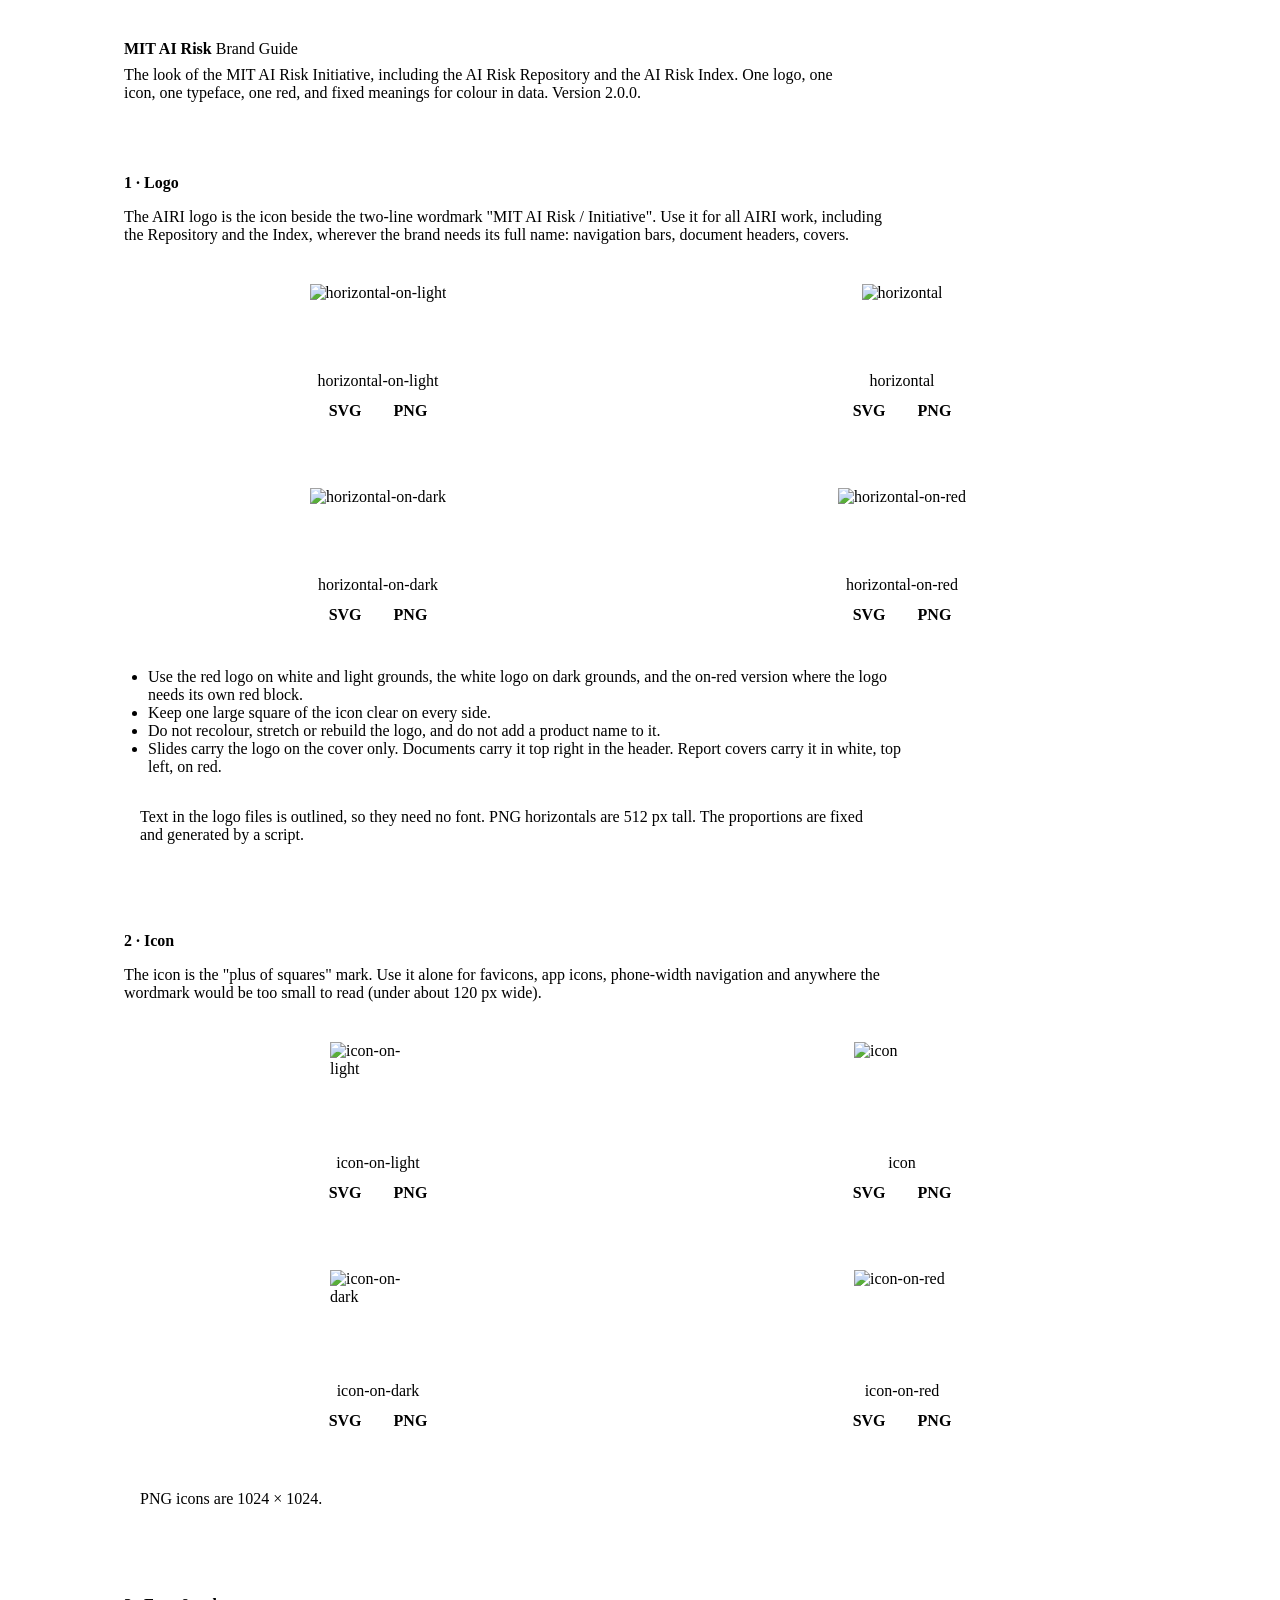
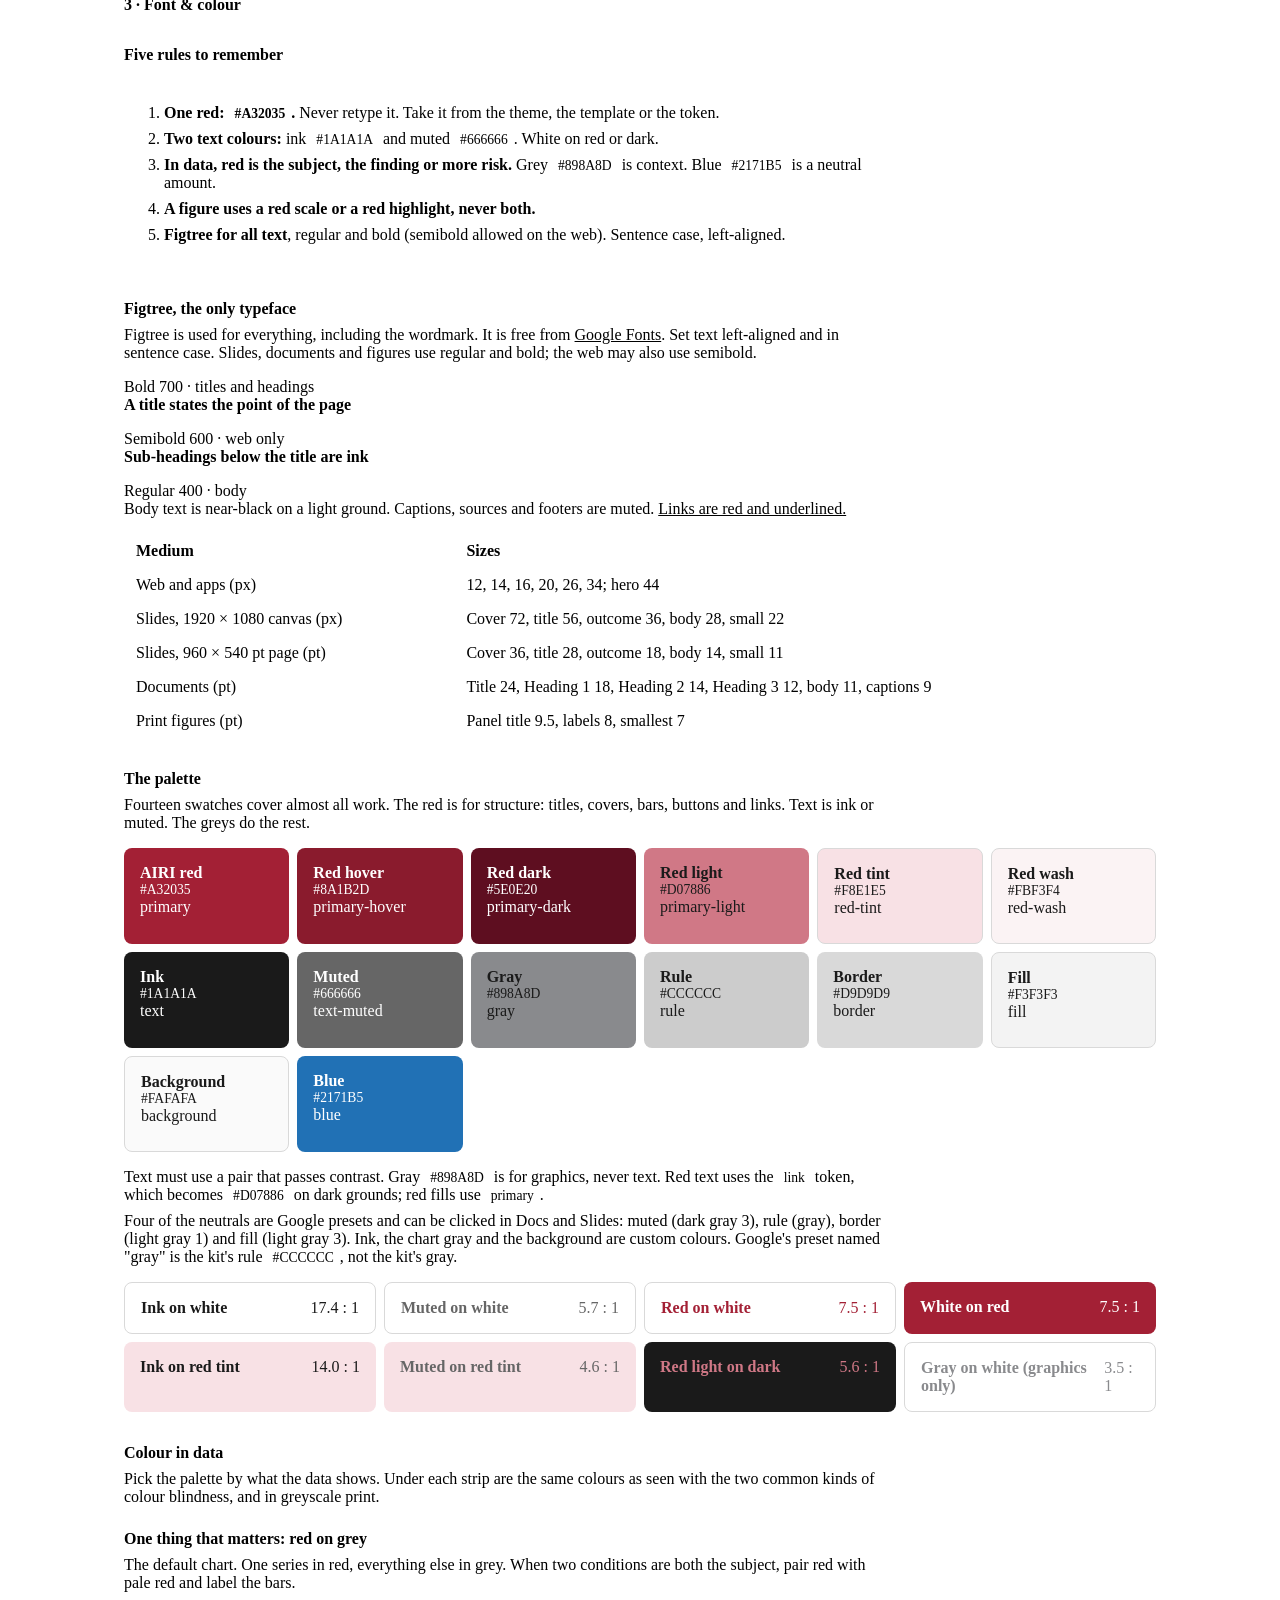
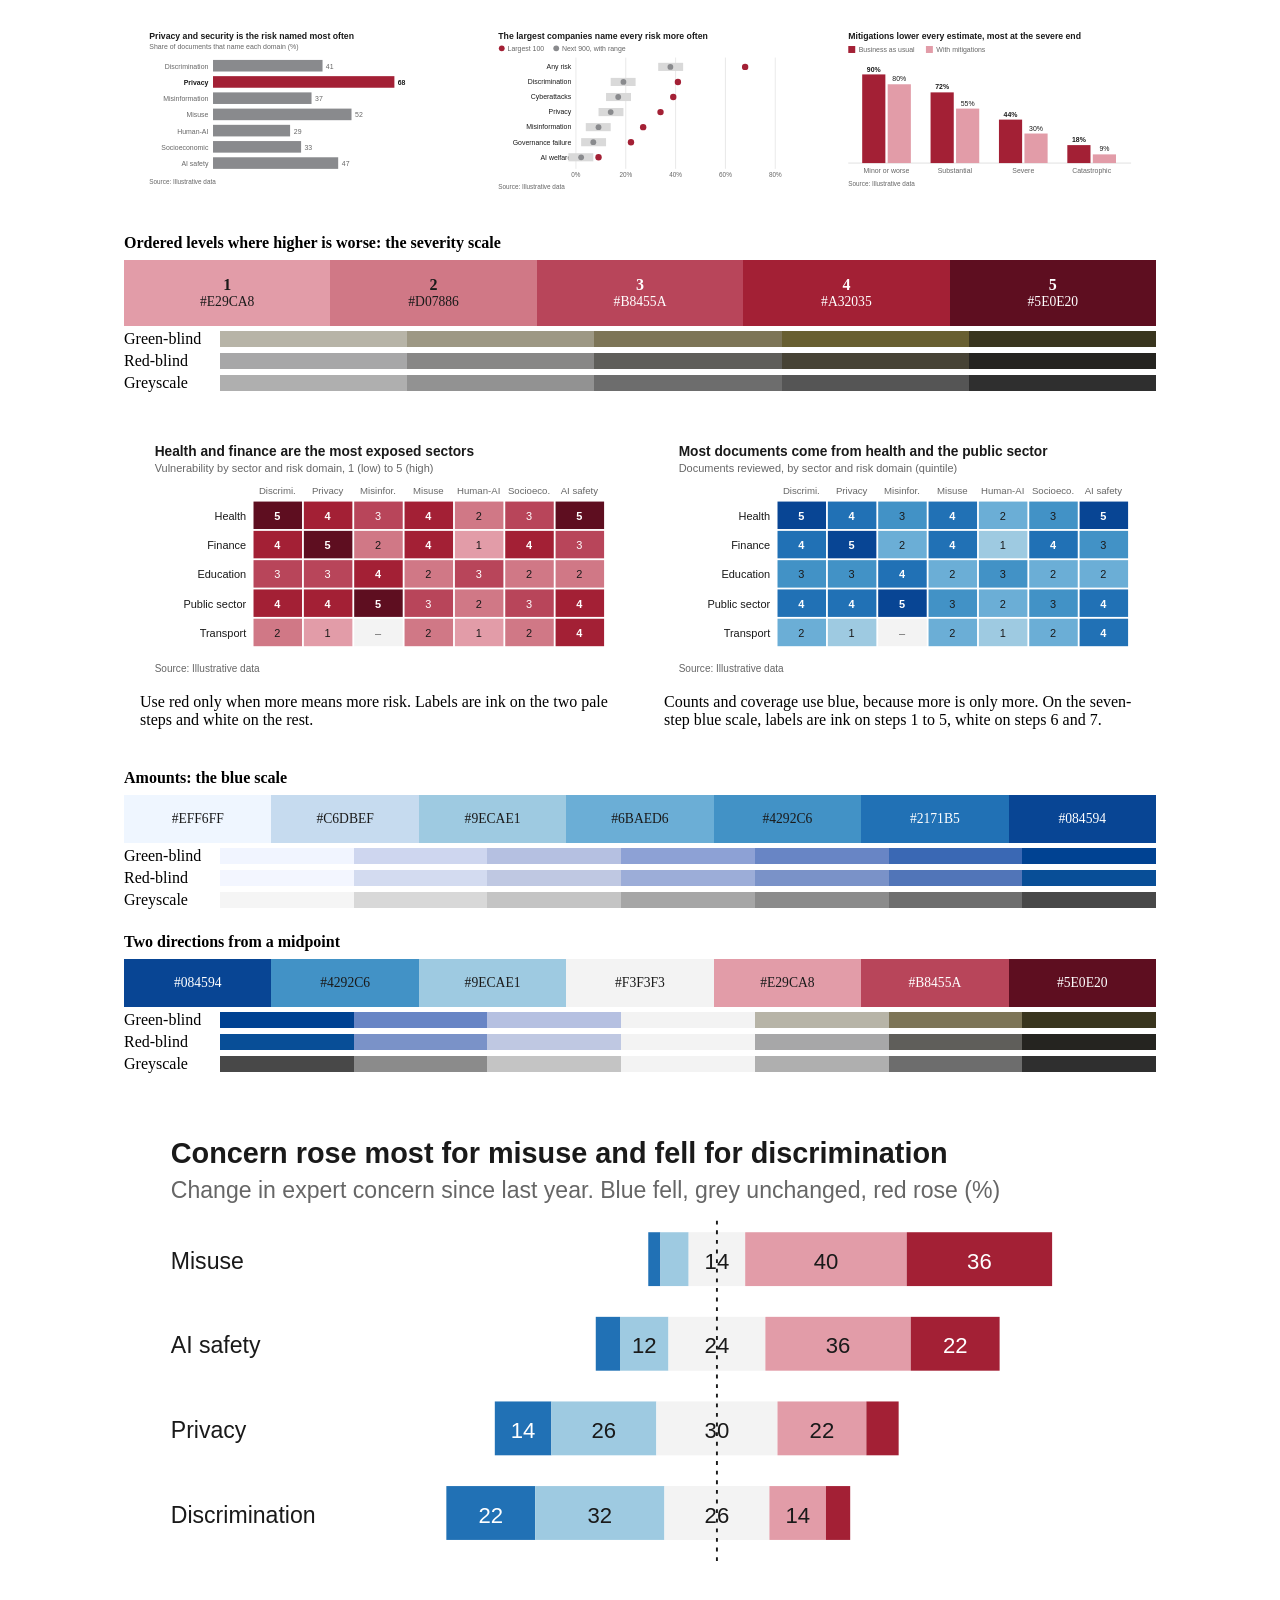
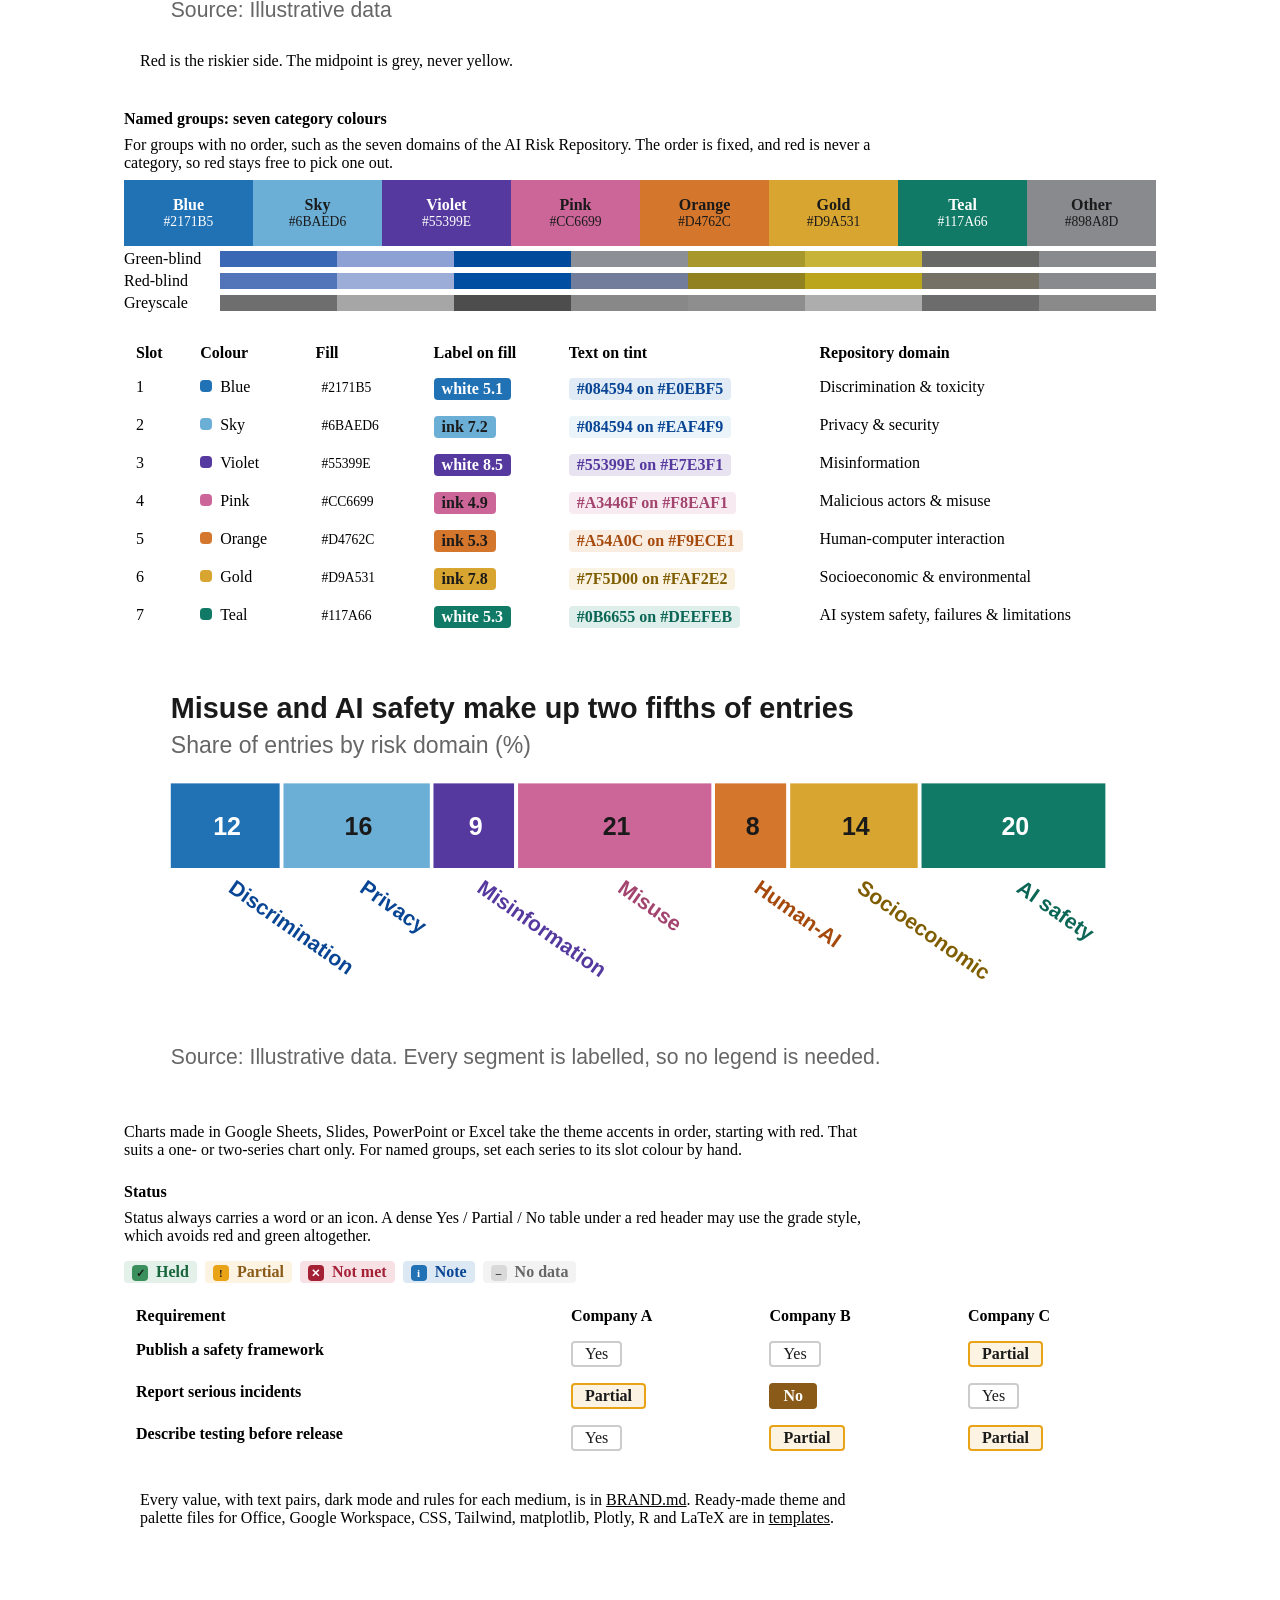
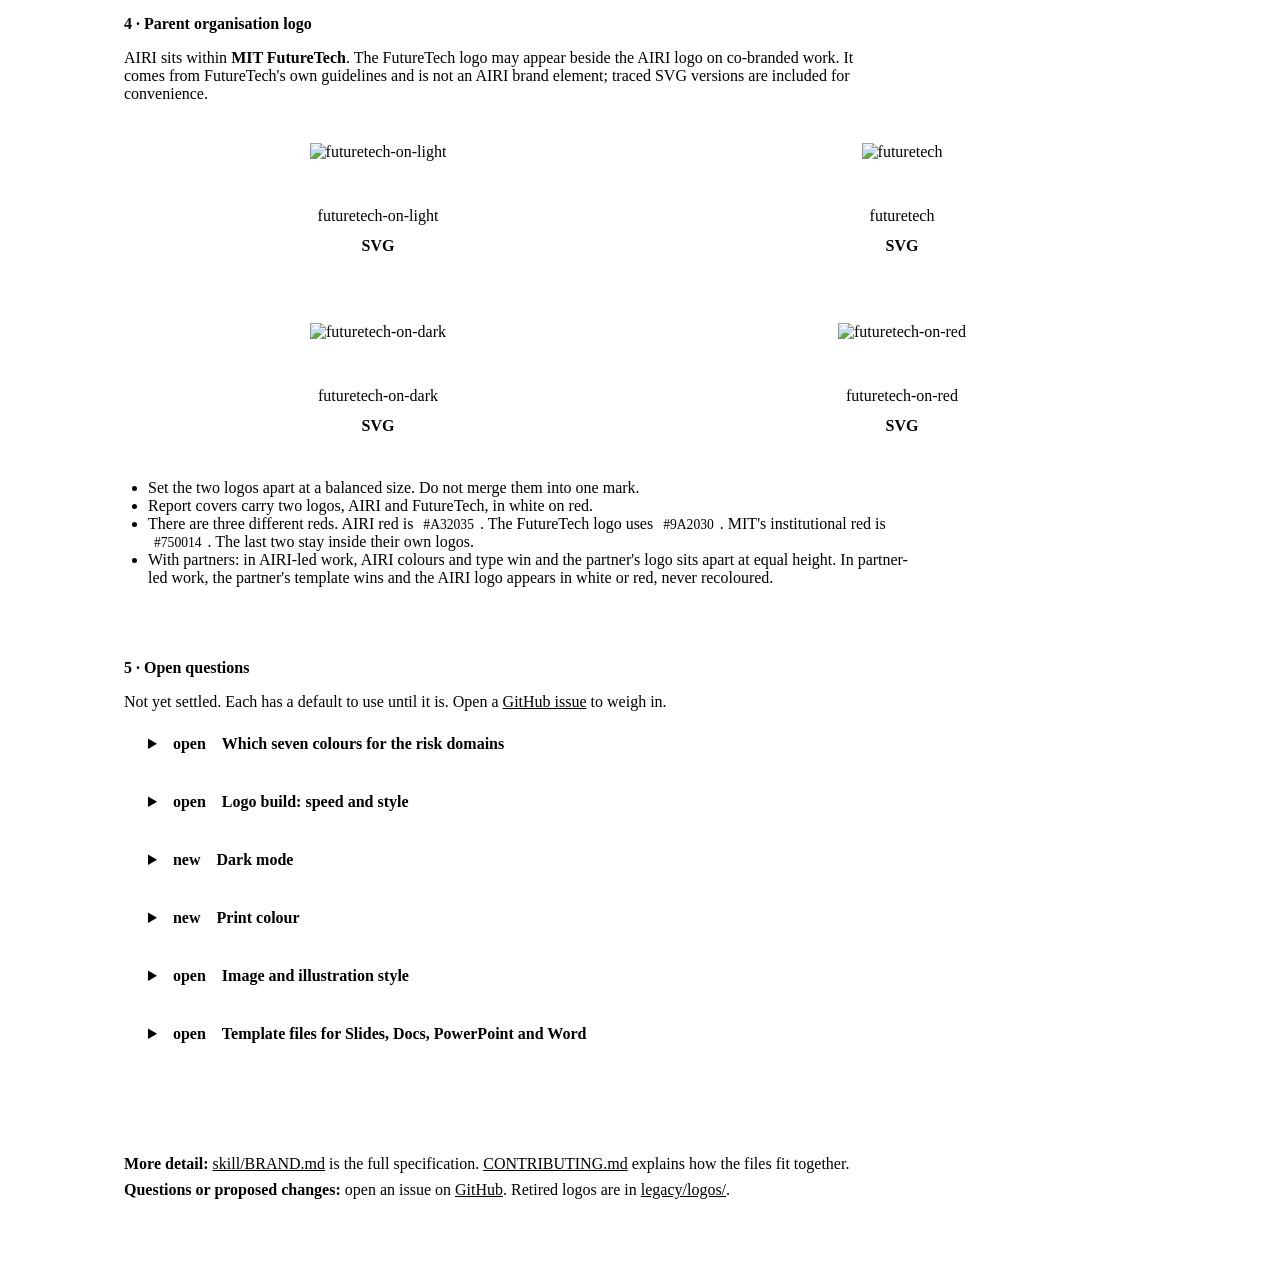
==== commit 35d62726: "Record the team review's decisions; drop square-step transitions Transitions in video are convention" ====
--- a/guide/index.html
+++ b/guide/index.html
@@ -213,15 +213,19 @@
 
 <!-- 5. Open questions -->
 <h2>5 · Open questions</h2>
-<p>Not yet settled. Open a <a href="https://github.com/MIT-FutureTech/airi-brand/issues">GitHub issue</a> to weigh in.</p>
-
+<p>Not yet settled. Each has a default to use until it is. Open a <a href="https://github.com/MIT-FutureTech/airi-brand/issues">GitHub issue</a> to weigh in.</p>
+
+<details class="qna">
+  <summary><span class="tag grey">open</span>Which seven colours for the risk domains</summary>
+  <p>New work uses one set of seven colours for the Repository's risk domains, and existing work keeps the colours it has. Which seven colours make up the set is still being chosen. Options are being prepared. Until then the set in this guide is the default.</p>
+</details>
+<details class="qna">
+  <summary><span class="tag grey">open</span>Logo build: speed and style</summary>
+  <p>In video the logo builds from its squares, small to large, then the wordmark. The team likes it and wants it faster. Options are being made. Until then the current timing is the default.</p>
+</details>
 <details class="qna">
   <summary><span class="tag">new</span>Dark mode</summary>
   <p>Dark values are defined in <code>brand.css</code> and the artifact template. They pass contrast checks but have not been proven in shipped work or on a projector. Treat them as provisional.</p>
-</details>
-<details class="qna">
-  <summary><span class="tag">new</span>Moving existing products to the category colours</summary>
-  <p>New work uses the seven category colours for the Repository's risk domains. Existing pages, tools and decks keep their current colours until a decision is made, so for now two schemes are visible.</p>
 </details>
 <details class="qna">
   <summary><span class="tag">new</span>Print colour</summary>
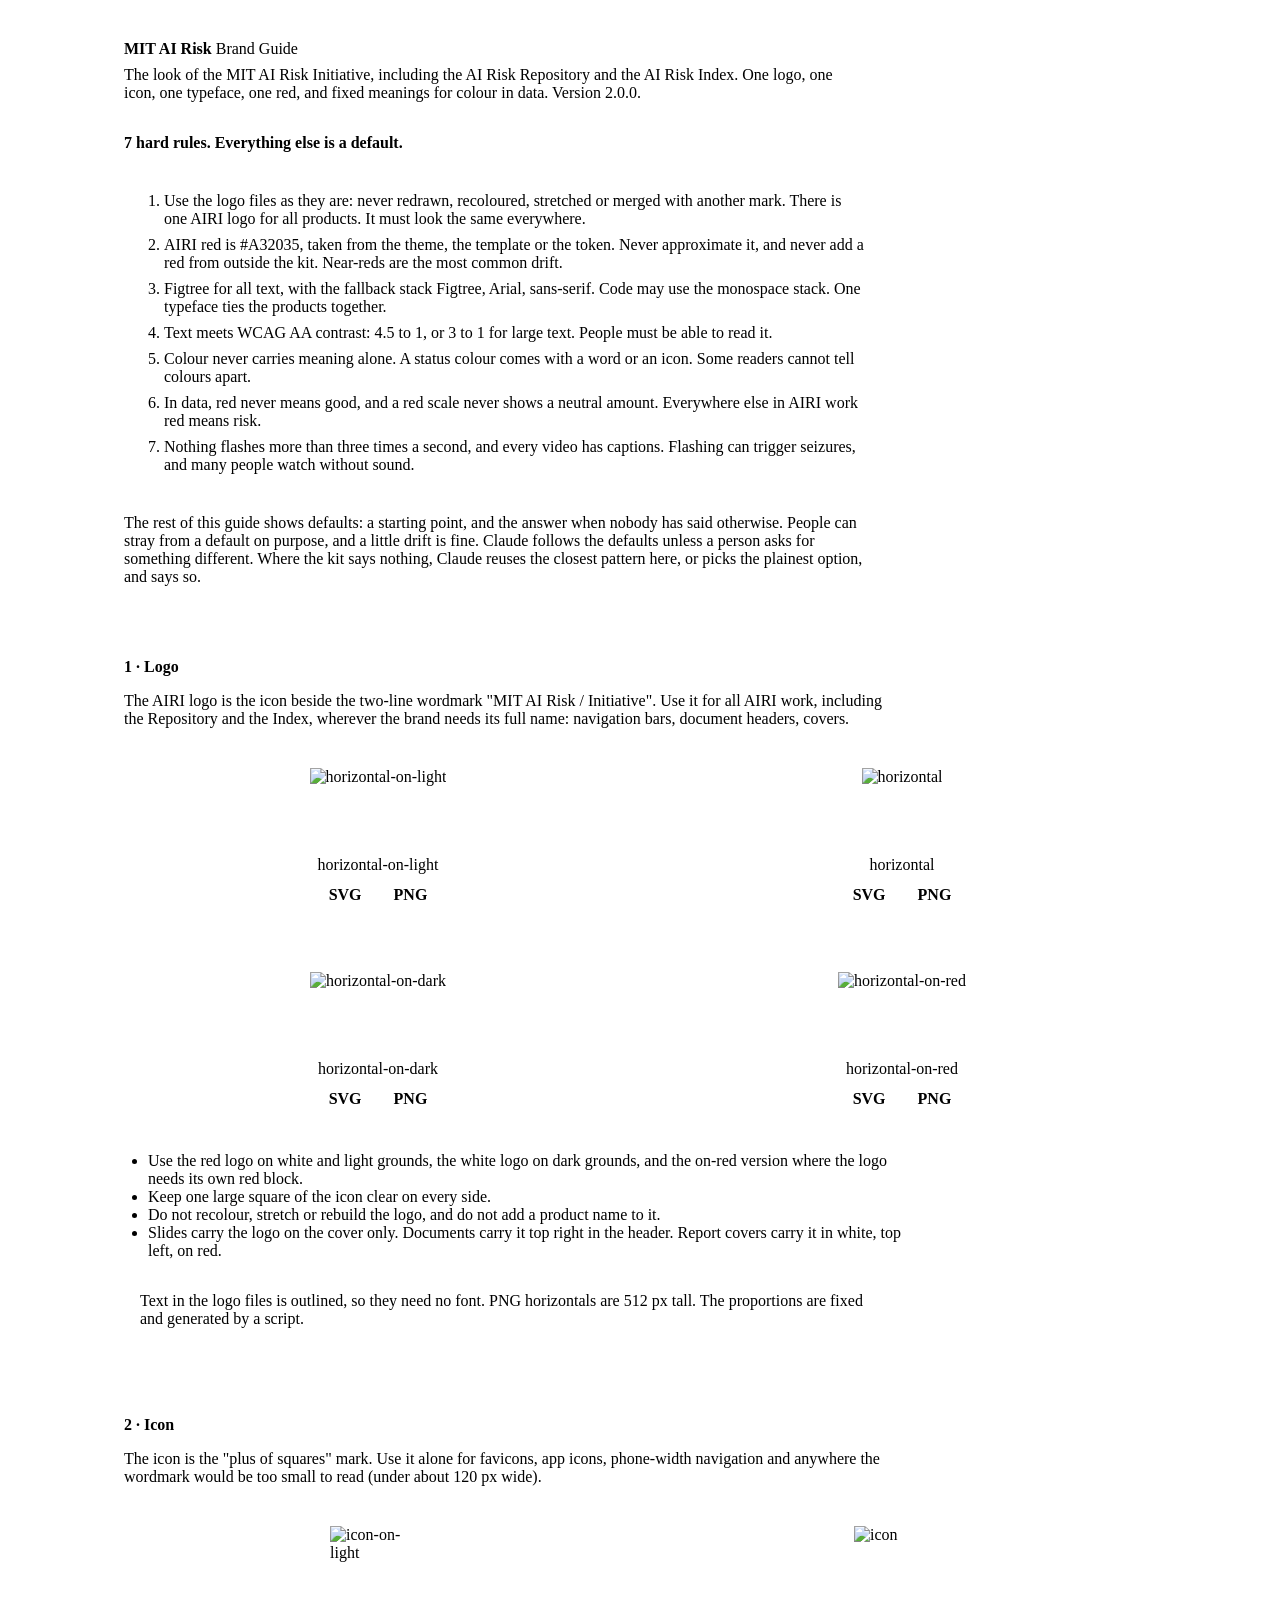
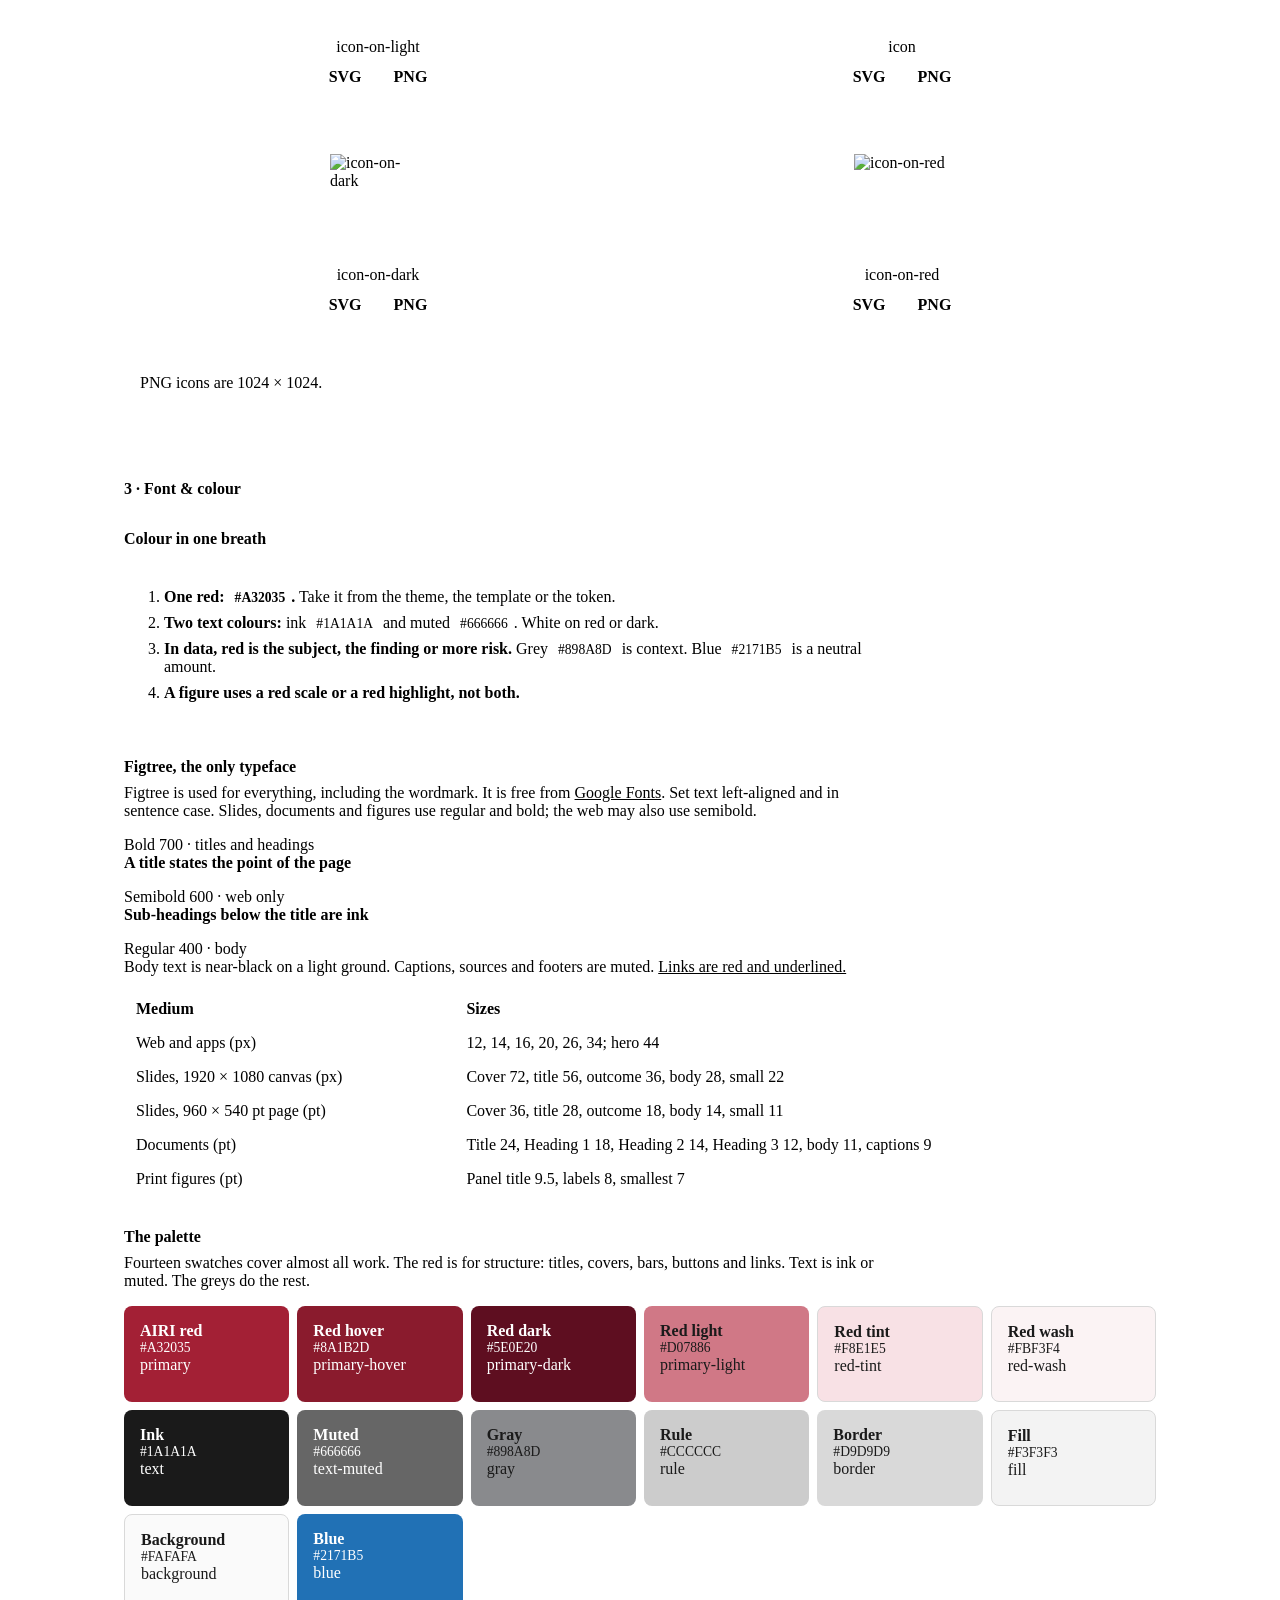
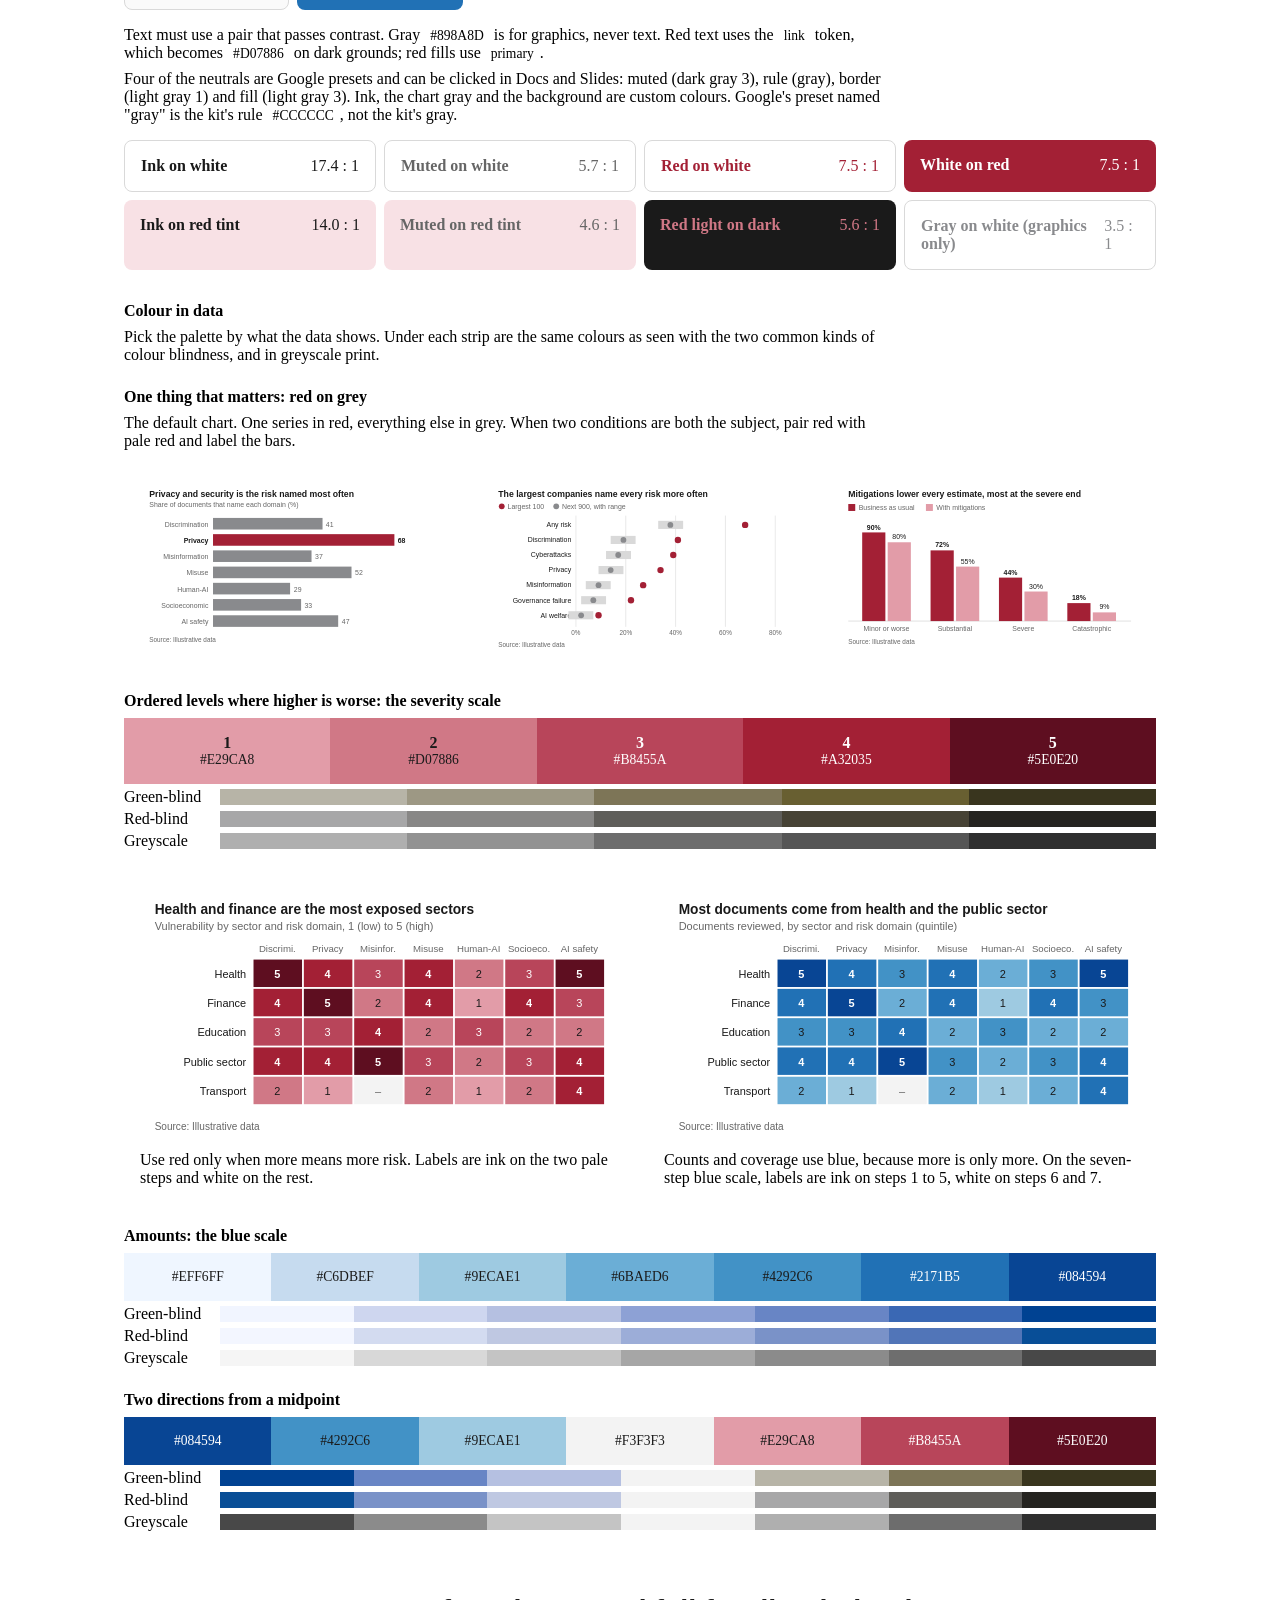
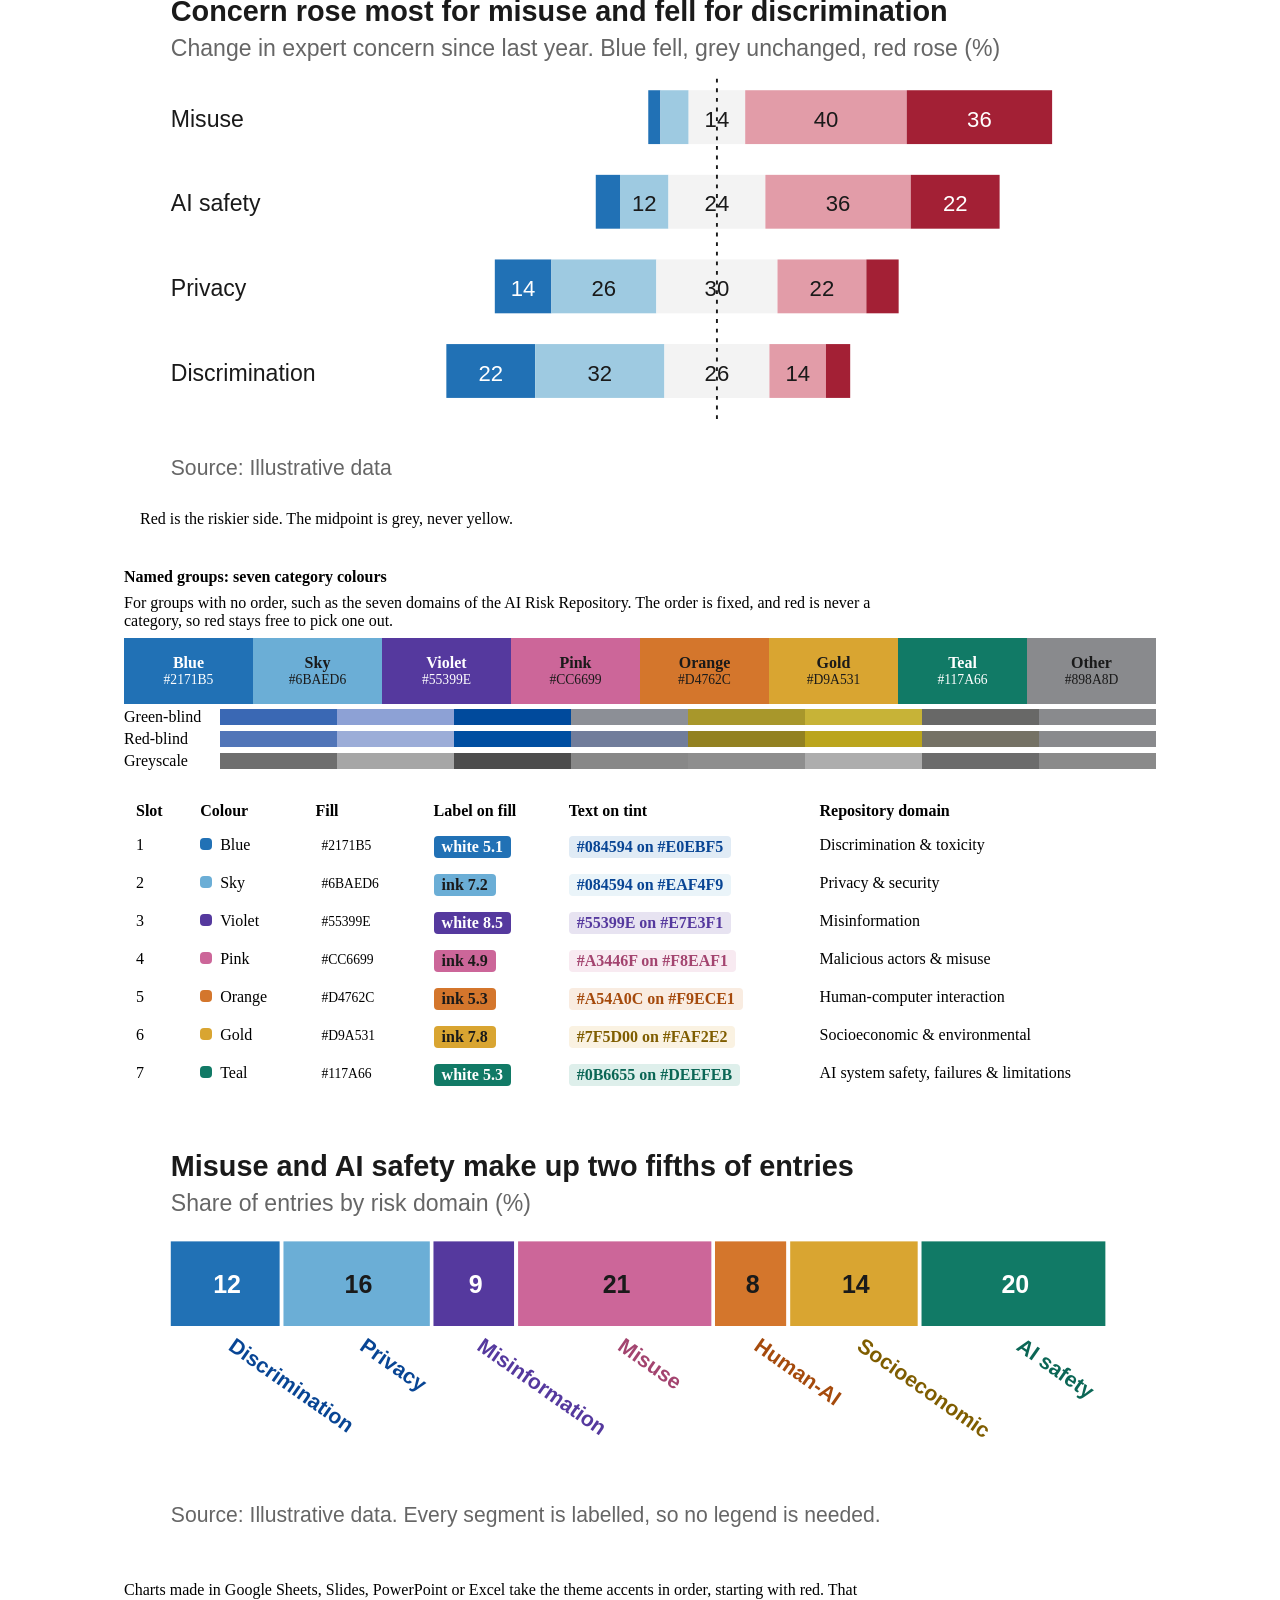
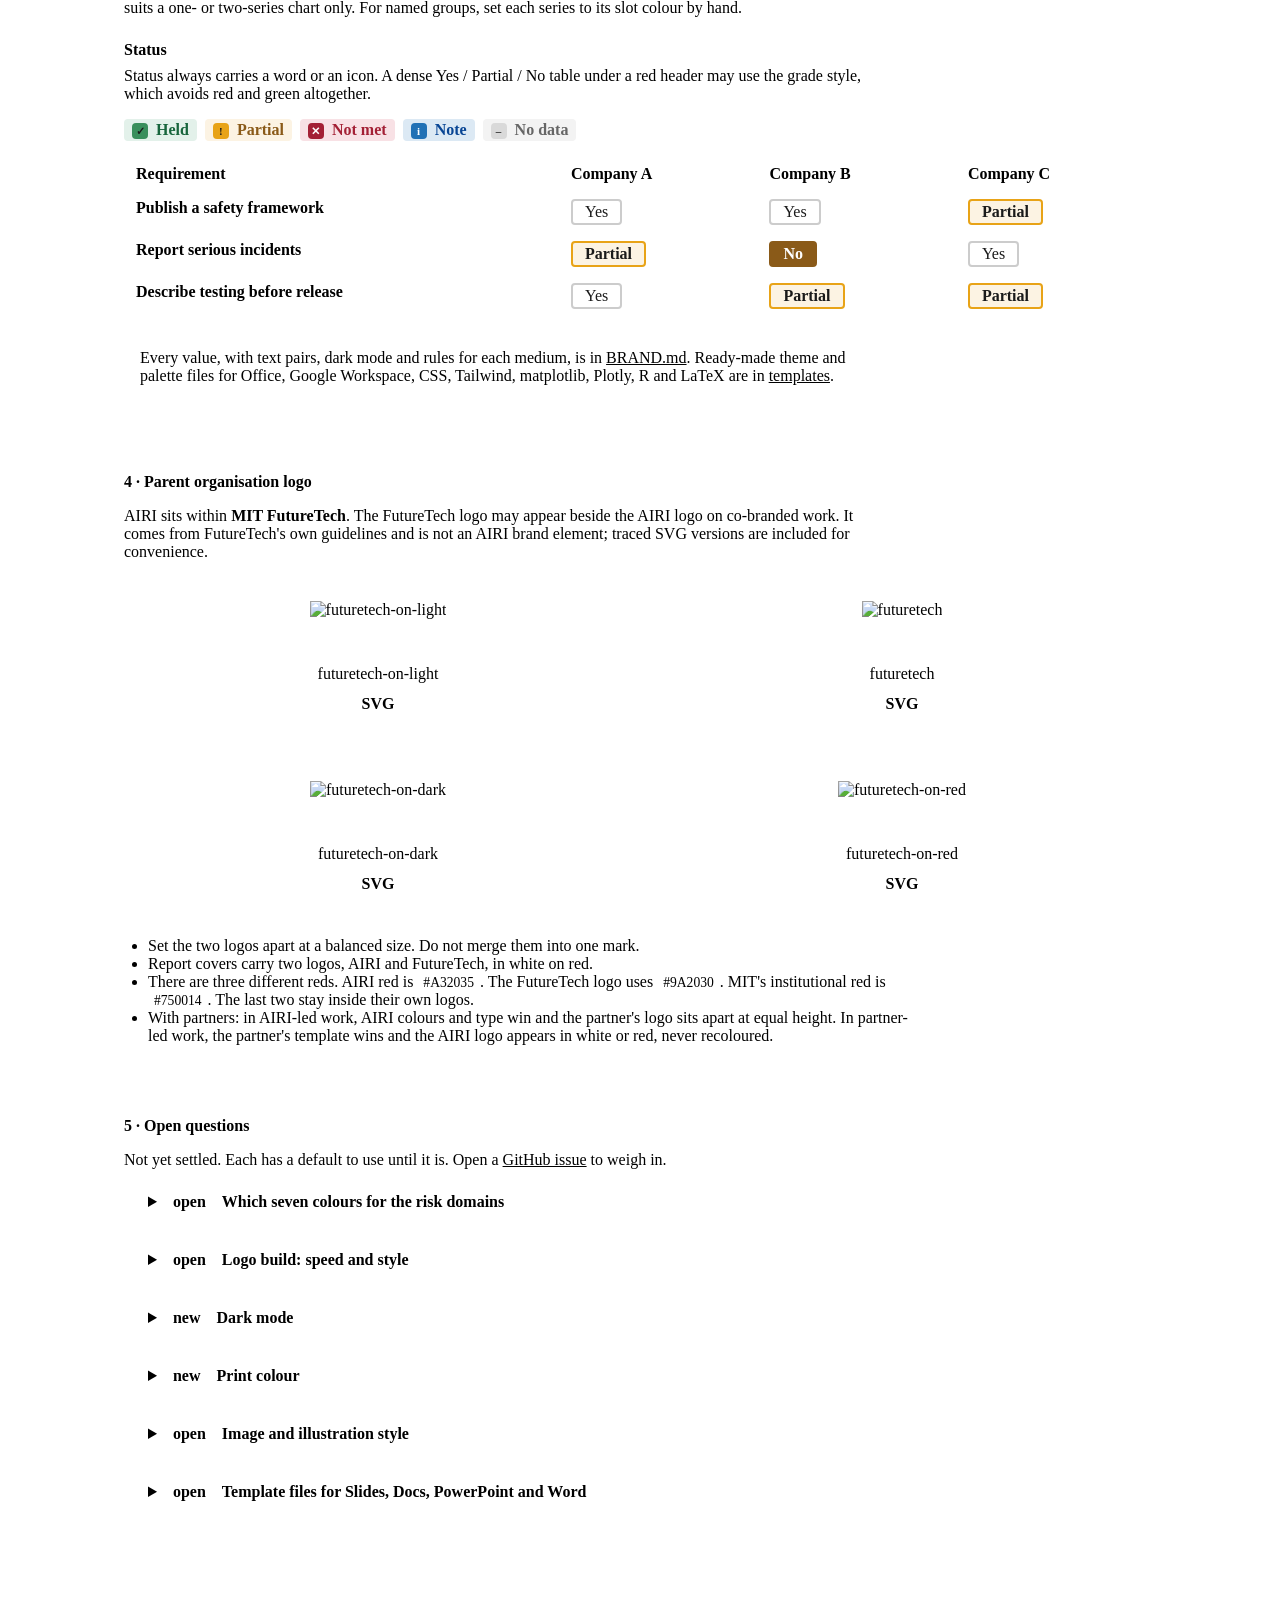
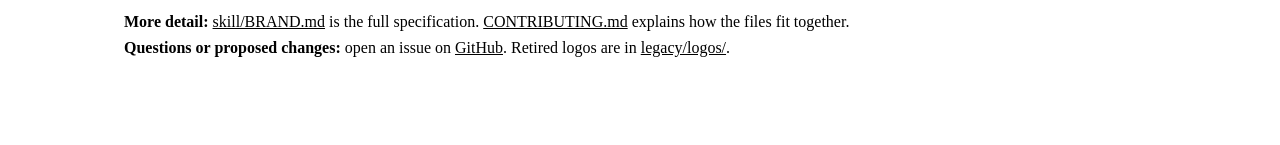
==== commit b657277e: "Sort the rules into hard rules, defaults and a rule for gaps After team feedback the kit is a starti" ====
--- a/guide/index.html
+++ b/guide/index.html
@@ -82,6 +82,9 @@
   .type-sample { margin: 16px 0; }
   .type-sample .label { font-size: var(--font-size-xs); color: var(--color-text-muted); }
 
+  .hardrules { margin: 24px 0; max-width: 760px; }
+  .hardrules .why { color: var(--color-text-muted); }
+
   details.qna { background: var(--color-surface); border: 1px solid var(--color-border); border-radius: 8px; padding: 16px 24px; margin: 8px 0; }
   details.qna summary { cursor: pointer; font-weight: 600; }
   details.qna[open] summary { margin-bottom: 8px; }
@@ -107,6 +110,20 @@
 <h1>MIT AI Risk <span>Brand Guide</span></h1>
 <p class="subtitle">The look of the MIT AI Risk Initiative, including the AI Risk Repository and the AI Risk Index. One logo, one icon, one typeface, one red, and fixed meanings for colour in data. Version 2.0.0.</p>
 
+<div class="hardrules">
+<h3>7 hard rules. Everything else is a default.</h3>
+<ol class="rules">
+  <li>Use the logo files as they are: never redrawn, recoloured, stretched or merged with another mark. There is one AIRI logo for all products. <span class="why">It must look the same everywhere.</span></li>
+  <li>AIRI red is #A32035, taken from the theme, the template or the token. Never approximate it, and never add a red from outside the kit. <span class="why">Near-reds are the most common drift.</span></li>
+  <li>Figtree for all text, with the fallback stack Figtree, Arial, sans-serif. Code may use the monospace stack. <span class="why">One typeface ties the products together.</span></li>
+  <li>Text meets WCAG AA contrast: 4.5 to 1, or 3 to 1 for large text. <span class="why">People must be able to read it.</span></li>
+  <li>Colour never carries meaning alone. A status colour comes with a word or an icon. <span class="why">Some readers cannot tell colours apart.</span></li>
+  <li>In data, red never means good, and a red scale never shows a neutral amount. <span class="why">Everywhere else in AIRI work red means risk.</span></li>
+  <li>Nothing flashes more than three times a second, and every video has captions. <span class="why">Flashing can trigger seizures, and many people watch without sound.</span></li>
+</ol>
+<p>The rest of this guide shows defaults: a starting point, and the answer when nobody has said otherwise. People can stray from a default on purpose, and a little drift is fine. Claude follows the defaults unless a person asks for something different. Where the kit says nothing, Claude reuses the closest pattern here, or picks the plainest option, and says so.</p>
+</div>
+
 <!-- 1. Logo -->
 <h2>1 · Logo</h2>
 <p>The AIRI logo is the icon beside the two-line wordmark "MIT AI Risk / Initiative". Use it for all AIRI work, including the Repository and the Index, wherever the brand needs its full name: navigation bars, document headers, covers.</p>
@@ -128,13 +145,12 @@
 <!-- 3. Font and colour -->
 <h2>3 · Font &amp; colour</h2>
 
-<h3>Five rules to remember</h3>
+<h3>Colour in one breath</h3>
 <ol class="rules">
-  <li><strong>One red: <code>#A32035</code>.</strong> Never retype it. Take it from the theme, the template or the token.</li>
+  <li><strong>One red: <code>#A32035</code>.</strong> Take it from the theme, the template or the token.</li>
   <li><strong>Two text colours:</strong> ink <code>#1A1A1A</code> and muted <code>#666666</code>. White on red or dark.</li>
   <li><strong>In data, red is the subject, the finding or more risk.</strong> Grey <code>#898A8D</code> is context. Blue <code>#2171B5</code> is a neutral amount.</li>
-  <li><strong>A figure uses a red scale or a red highlight, never both.</strong></li>
-  <li><strong>Figtree for all text</strong>, regular and bold (semibold allowed on the web). Sentence case, left-aligned.</li>
+  <li><strong>A figure uses a red scale or a red highlight, not both.</strong></li>
 </ol>
 
 <h3>Figtree, the only typeface</h3>
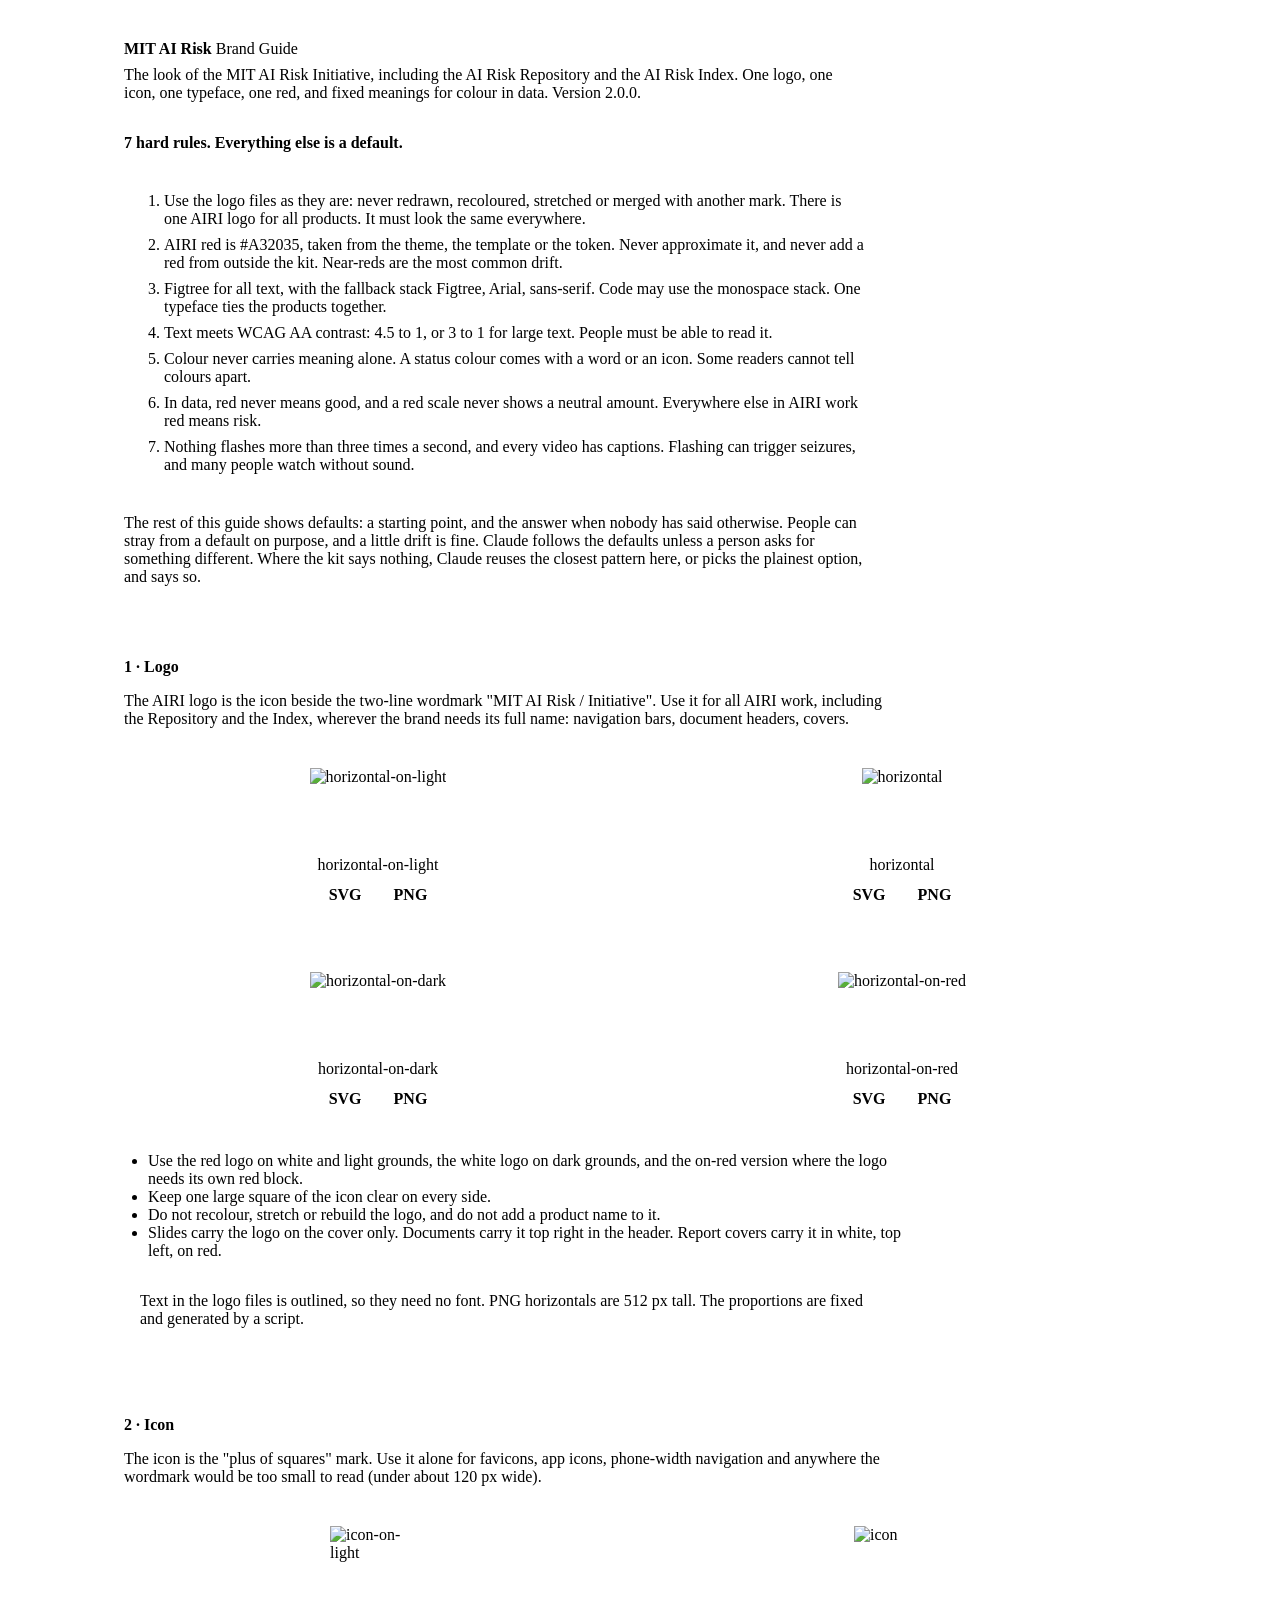
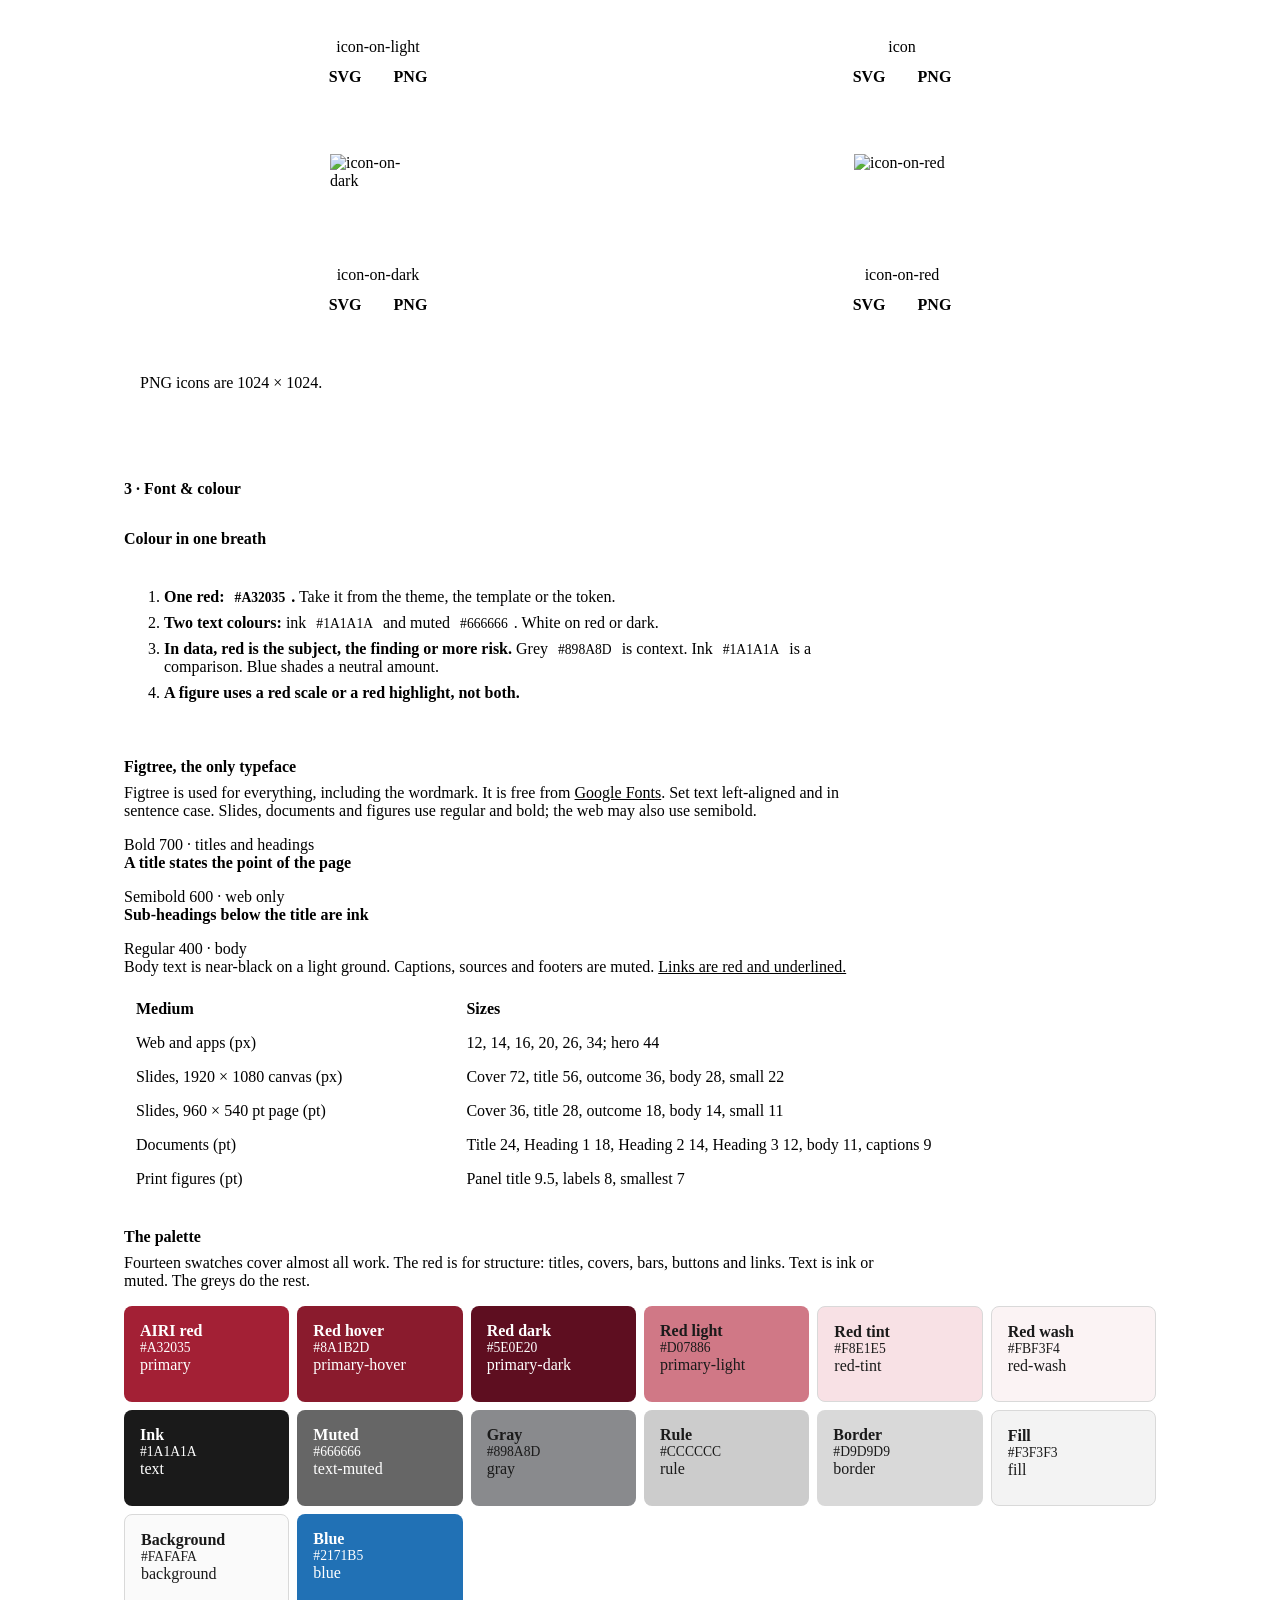
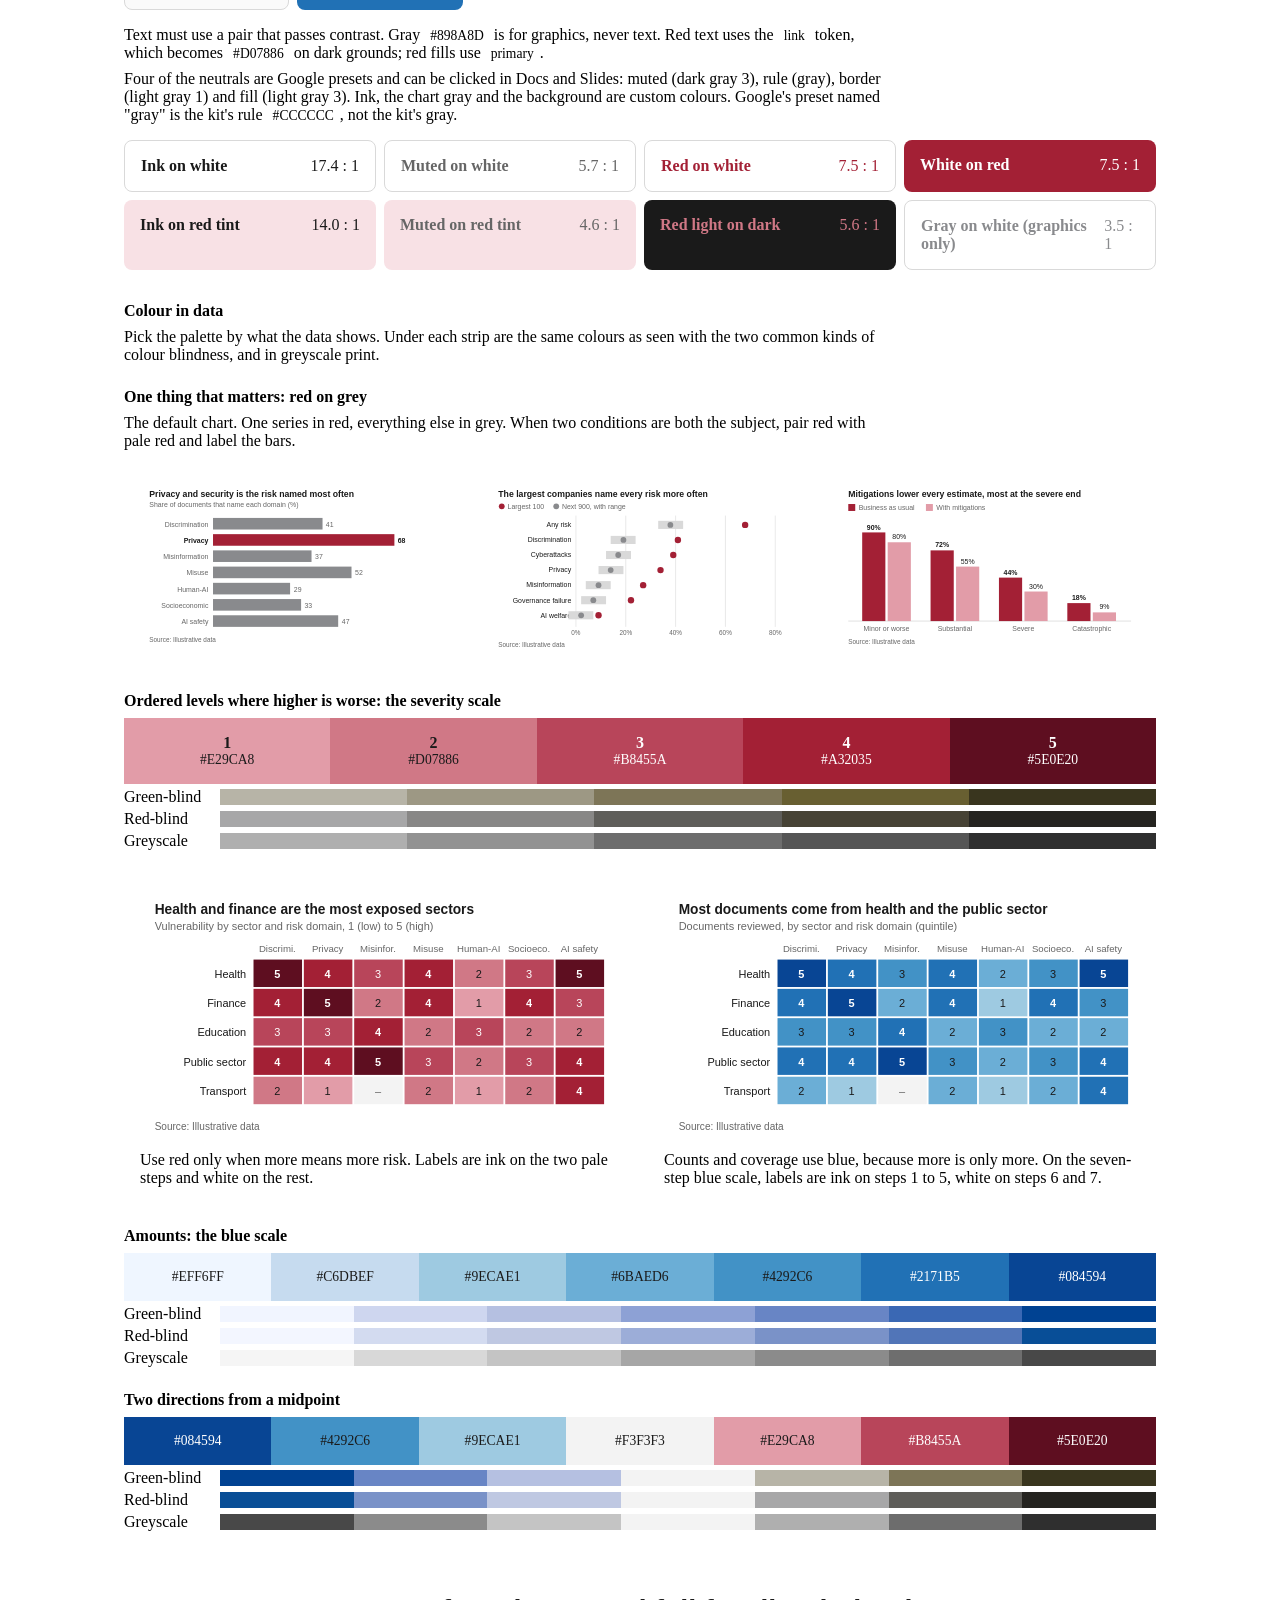
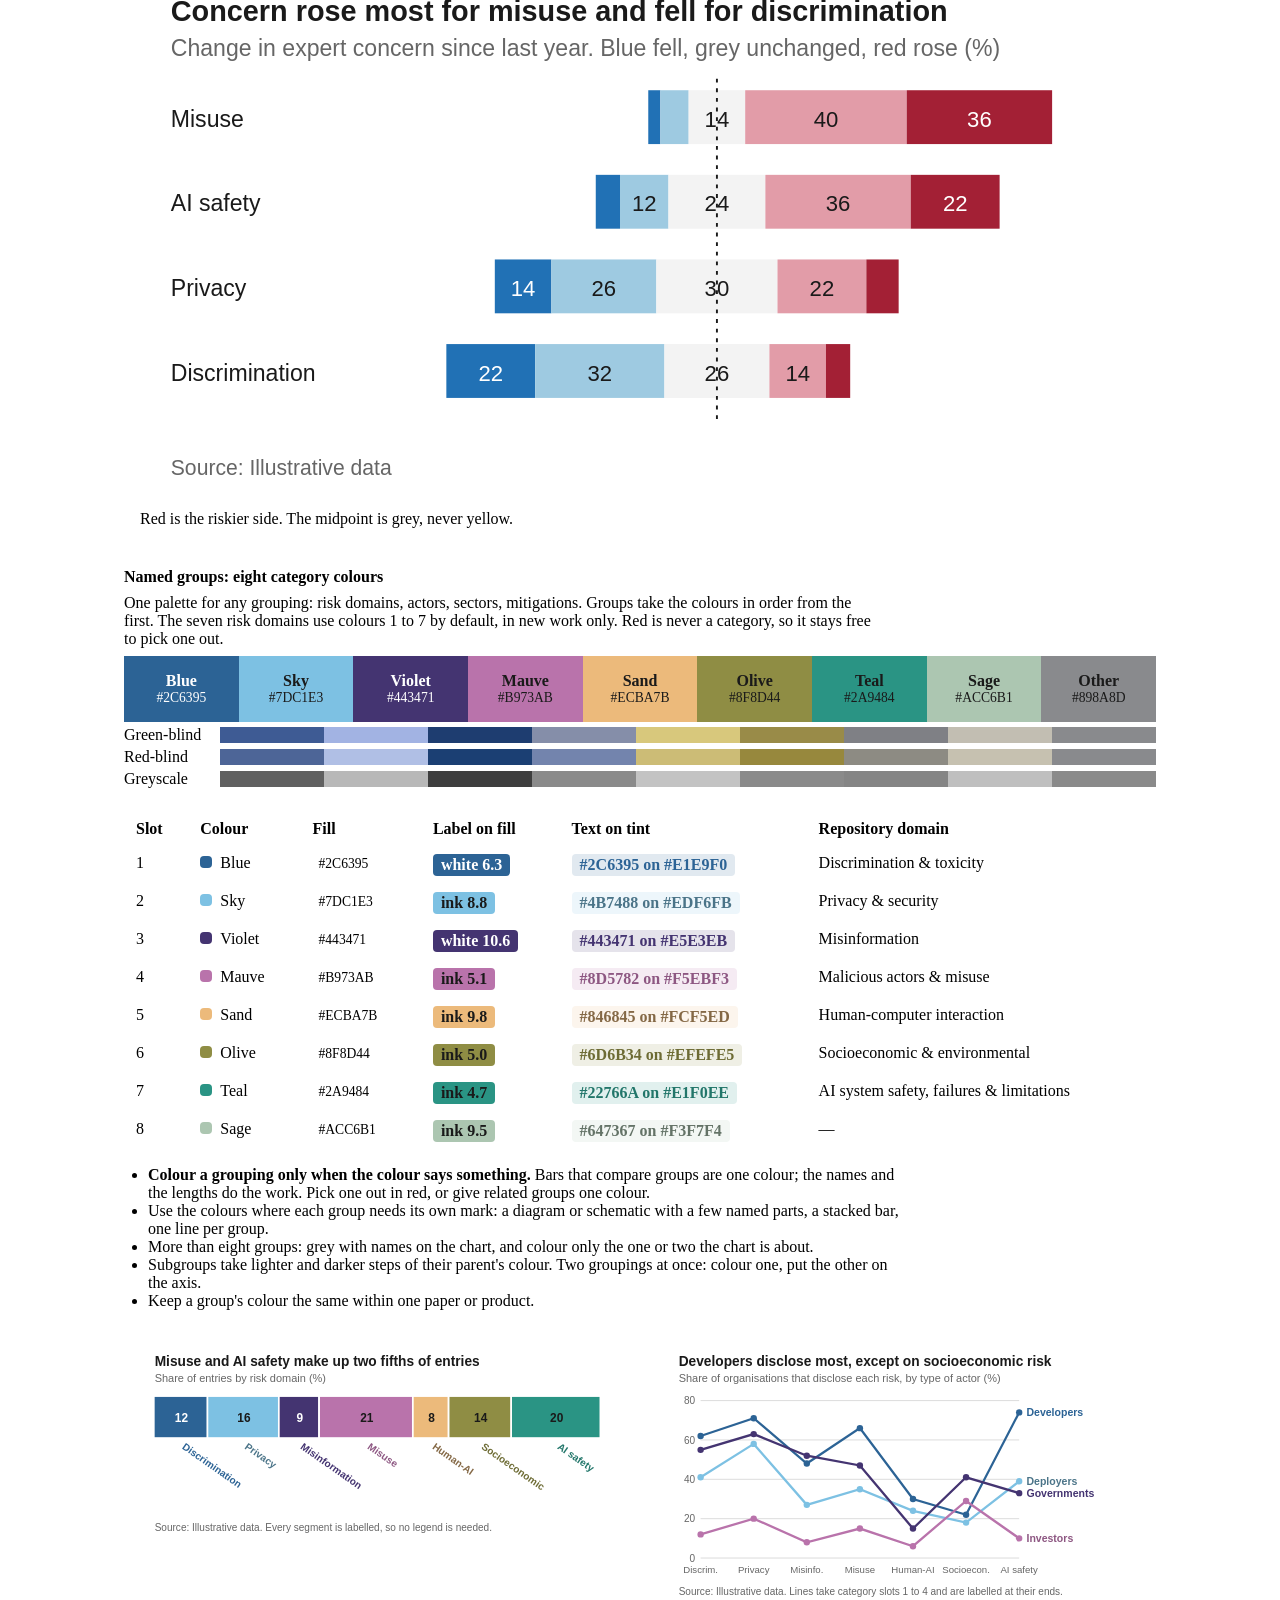
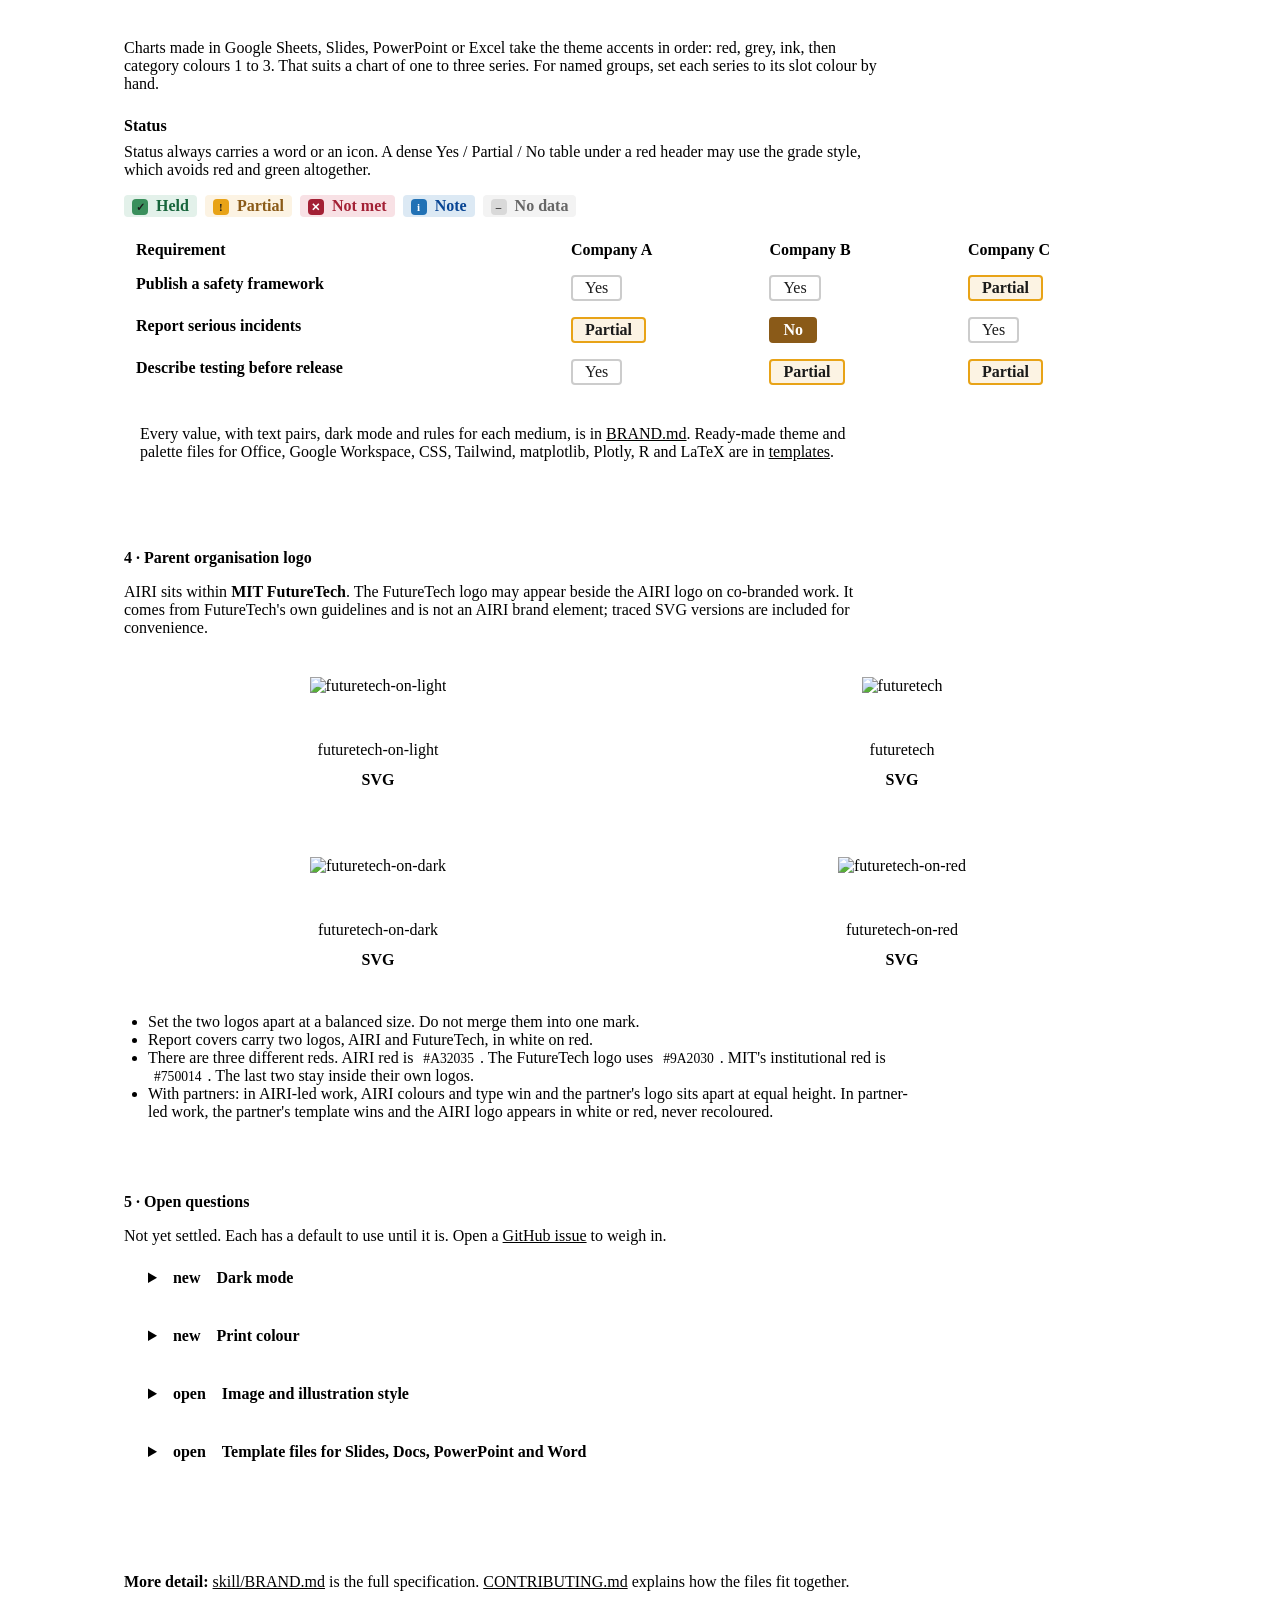
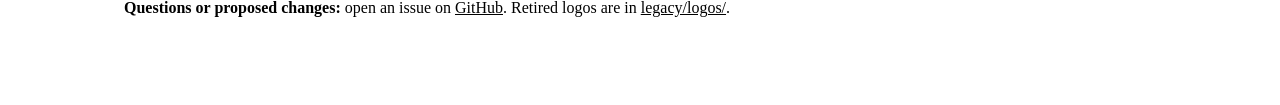
==== commit 02bfcfa6: "Apply the team's picks: palette B, colour only when it says something, no logo animation Category pa" ====
--- a/guide/index.html
+++ b/guide/index.html
@@ -149,7 +149,7 @@
 <ol class="rules">
   <li><strong>One red: <code>#A32035</code>.</strong> Take it from the theme, the template or the token.</li>
   <li><strong>Two text colours:</strong> ink <code>#1A1A1A</code> and muted <code>#666666</code>. White on red or dark.</li>
-  <li><strong>In data, red is the subject, the finding or more risk.</strong> Grey <code>#898A8D</code> is context. Blue <code>#2171B5</code> is a neutral amount.</li>
+  <li><strong>In data, red is the subject, the finding or more risk.</strong> Grey <code>#898A8D</code> is context. Ink <code>#1A1A1A</code> is a comparison. Blue shades a neutral amount.</li>
   <li><strong>A figure uses a red scale or a red highlight, not both.</strong></li>
 </ol>
 
@@ -199,15 +199,22 @@
 <div class="strip"><div class="strip-cells main"><div style="background:#084594;color:#FFFFFF"><code>#084594</code></div><div style="background:#4292C6;color:#1A1A1A"><code>#4292C6</code></div><div style="background:#9ECAE1;color:#1A1A1A"><code>#9ECAE1</code></div><div style="background:#F3F3F3;color:#1A1A1A"><code>#F3F3F3</code></div><div style="background:#E29CA8;color:#1A1A1A"><code>#E29CA8</code></div><div style="background:#B8455A;color:#FFFFFF"><code>#B8455A</code></div><div style="background:#5E0E20;color:#FFFFFF"><code>#5E0E20</code></div></div><div class="strip-row sim"><span>Green-blind</span><div class="strip-cells"><div style="background:rgb(0,66,146)"></div><div style="background:rgb(104,133,197)"></div><div style="background:rgb(181,192,225)"></div><div style="background:rgb(243,243,243)"></div><div style="background:rgb(183,180,167)"></div><div style="background:rgb(125,117,87)"></div><div style="background:rgb(57,53,30)"></div></div></div><div class="strip-row sim"><span>Red-blind</span><div class="strip-cells"><div style="background:rgb(8,78,151)"></div><div style="background:rgb(122,146,200)"></div><div style="background:rgb(191,200,226)"></div><div style="background:rgb(243,243,243)"></div><div style="background:rgb(167,167,168)"></div><div style="background:rgb(95,94,90)"></div><div style="background:rgb(37,36,32)"></div></div></div><div class="strip-row sim"><span>Greyscale</span><div class="strip-cells"><div style="background:rgb(72,72,72)"></div><div style="background:rgb(139,139,139)"></div><div style="background:rgb(196,196,196)"></div><div style="background:rgb(243,243,243)"></div><div style="background:rgb(175,175,175)"></div><div style="background:rgb(109,109,109)"></div><div style="background:rgb(47,47,47)"></div></div></div></div>
 <div class="charts"><figure><svg class="chart" viewBox="0 0 520 276" role="img" aria-label="Two-sided stacked bars from blue through grey to red" xmlns="http://www.w3.org/2000/svg" font-family="Figtree, Arial, sans-serif"><rect width="520" height="276" fill="#FFFFFF"/><text x="16" y="26" font-size="15" fill="#1A1A1A" text-anchor="start" font-weight="700">Concern rose most for misuse and fell for discrimination</text><text x="16" y="44" font-size="12" fill="#666666" text-anchor="start" font-weight="400">Change in expert concern since last year. Blue fell, grey unchanged, red rose (%)</text><text x="16" y="81" font-size="12" fill="#1A1A1A" text-anchor="start" font-weight="400">Misuse</text><rect x="264.3" y="62" width="6.3" height="28" fill="#2171B5"/><rect x="270.6" y="62" width="14.7" height="28" fill="#9ECAE1"/><rect x="285.3" y="62" width="29.4" height="28" fill="#F3F3F3"/><text x="300.0" y="81" font-size="11.5" fill="#1A1A1A" text-anchor="middle" font-weight="400">14</text><rect x="314.7" y="62" width="84.0" height="28" fill="#E29CA8"/><text x="356.7" y="81" font-size="11.5" fill="#1A1A1A" text-anchor="middle" font-weight="400">40</text><rect x="398.7" y="62" width="75.6" height="28" fill="#A32035"/><text x="436.5" y="81" font-size="11.5" fill="#FFFFFF" text-anchor="middle" font-weight="400">36</text><text x="16" y="125" font-size="12" fill="#1A1A1A" text-anchor="start" font-weight="400">AI safety</text><rect x="237.0" y="106" width="12.6" height="28" fill="#2171B5"/><rect x="249.6" y="106" width="25.2" height="28" fill="#9ECAE1"/><text x="262.2" y="125" font-size="11.5" fill="#1A1A1A" text-anchor="middle" font-weight="400">12</text><rect x="274.8" y="106" width="50.4" height="28" fill="#F3F3F3"/><text x="300.0" y="125" font-size="11.5" fill="#1A1A1A" text-anchor="middle" font-weight="400">24</text><rect x="325.2" y="106" width="75.6" height="28" fill="#E29CA8"/><text x="363.00000000000006" y="125" font-size="11.5" fill="#1A1A1A" text-anchor="middle" font-weight="400">36</text><rect x="400.8" y="106" width="46.2" height="28" fill="#A32035"/><text x="423.9000000000001" y="125" font-size="11.5" fill="#FFFFFF" text-anchor="middle" font-weight="400">22</text><text x="16" y="169" font-size="12" fill="#1A1A1A" text-anchor="start" font-weight="400">Privacy</text><rect x="184.5" y="150" width="29.4" height="28" fill="#2171B5"/><text x="199.2" y="169" font-size="11.5" fill="#FFFFFF" text-anchor="middle" font-weight="400">14</text><rect x="213.9" y="150" width="54.6" height="28" fill="#9ECAE1"/><text x="241.20000000000002" y="169" font-size="11.5" fill="#1A1A1A" text-anchor="middle" font-weight="400">26</text><rect x="268.5" y="150" width="63.0" height="28" fill="#F3F3F3"/><text x="300.0" y="169" font-size="11.5" fill="#1A1A1A" text-anchor="middle" font-weight="400">30</text><rect x="331.5" y="150" width="46.2" height="28" fill="#E29CA8"/><text x="354.6" y="169" font-size="11.5" fill="#1A1A1A" text-anchor="middle" font-weight="400">22</text><rect x="377.7" y="150" width="16.8" height="28" fill="#A32035"/><text x="16" y="213" font-size="12" fill="#1A1A1A" text-anchor="start" font-weight="400">Discrimination</text><rect x="159.3" y="194" width="46.2" height="28" fill="#2171B5"/><text x="182.39999999999998" y="213" font-size="11.5" fill="#FFFFFF" text-anchor="middle" font-weight="400">22</text><rect x="205.5" y="194" width="67.2" height="28" fill="#9ECAE1"/><text x="239.1" y="213" font-size="11.5" fill="#1A1A1A" text-anchor="middle" font-weight="400">32</text><rect x="272.7" y="194" width="54.6" height="28" fill="#F3F3F3"/><text x="300.0" y="213" font-size="11.5" fill="#1A1A1A" text-anchor="middle" font-weight="400">26</text><rect x="327.3" y="194" width="29.4" height="28" fill="#E29CA8"/><text x="342.0" y="213" font-size="11.5" fill="#1A1A1A" text-anchor="middle" font-weight="400">14</text><rect x="356.7" y="194" width="12.6" height="28" fill="#A32035"/><line x1="300" y1="56" x2="300" y2="236" stroke="#1A1A1A" stroke-dasharray="2 3"/><text x="16" y="262" font-size="11" fill="#666666" text-anchor="start" font-weight="400">Source: Illustrative data</text></svg><figcaption>Red is the riskier side. The midpoint is grey, never yellow.</figcaption></figure></div>
 
-<h4>Named groups: seven category colours</h4>
-<p>For groups with no order, such as the seven domains of the AI Risk Repository. The order is fixed, and red is never a category, so red stays free to pick one out.</p>
-<div class="strip"><div class="strip-cells main"><div style="background:#2171B5;color:#FFFFFF"><b>Blue</b><code>#2171B5</code></div><div style="background:#6BAED6;color:#1A1A1A"><b>Sky</b><code>#6BAED6</code></div><div style="background:#55399E;color:#FFFFFF"><b>Violet</b><code>#55399E</code></div><div style="background:#CC6699;color:#1A1A1A"><b>Pink</b><code>#CC6699</code></div><div style="background:#D4762C;color:#1A1A1A"><b>Orange</b><code>#D4762C</code></div><div style="background:#D9A531;color:#1A1A1A"><b>Gold</b><code>#D9A531</code></div><div style="background:#117A66;color:#FFFFFF"><b>Teal</b><code>#117A66</code></div><div style="background:#898A8D;color:#1A1A1A"><b>Other</b><code>#898A8D</code></div></div><div class="strip-row sim"><span>Green-blind</span><div class="strip-cells"><div style="background:rgb(58,104,180)"></div><div style="background:rgb(141,161,213)"></div><div style="background:rgb(0,74,156)"></div><div style="background:rgb(140,143,150)"></div><div style="background:rgb(168,151,43)"></div><div style="background:rgb(199,179,55)"></div><div style="background:rgb(104,104,103)"></div><div style="background:rgb(137,138,141)"></div></div></div><div class="strip-row sim"><span>Red-blind</span><div class="strip-cells"><div style="background:rgb(81,117,184)"></div><div style="background:rgb(156,173,216)"></div><div style="background:rgb(0,78,161)"></div><div style="background:rgb(113,125,155)"></div><div style="background:rgb(146,129,33)"></div><div style="background:rgb(187,165,28)"></div><div style="background:rgb(117,114,101)"></div><div style="background:rgb(137,138,141)"></div></div></div><div class="strip-row sim"><span>Greyscale</span><div class="strip-cells"><div style="background:rgb(110,110,110)"></div><div style="background:rgb(166,166,166)"></div><div style="background:rgb(77,77,77)"></div><div style="background:rgb(136,136,136)"></div><div style="background:rgb(142,142,142)"></div><div style="background:rgb(173,173,173)"></div><div style="background:rgb(108,108,108)"></div><div style="background:rgb(138,138,138)"></div></div></div></div>
+<h4>Named groups: eight category colours</h4>
+<p>One palette for any grouping: risk domains, actors, sectors, mitigations. Groups take the colours in order from the first. The seven risk domains use colours 1 to 7 by default, in new work only. Red is never a category, so it stays free to pick one out.</p>
+<div class="strip"><div class="strip-cells main"><div style="background:#2C6395;color:#FFFFFF"><b>Blue</b><code>#2C6395</code></div><div style="background:#7DC1E3;color:#1A1A1A"><b>Sky</b><code>#7DC1E3</code></div><div style="background:#443471;color:#FFFFFF"><b>Violet</b><code>#443471</code></div><div style="background:#B973AB;color:#1A1A1A"><b>Mauve</b><code>#B973AB</code></div><div style="background:#ECBA7B;color:#1A1A1A"><b>Sand</b><code>#ECBA7B</code></div><div style="background:#8F8D44;color:#1A1A1A"><b>Olive</b><code>#8F8D44</code></div><div style="background:#2A9484;color:#1A1A1A"><b>Teal</b><code>#2A9484</code></div><div style="background:#ACC6B1;color:#1A1A1A"><b>Sage</b><code>#ACC6B1</code></div><div style="background:#898A8D;color:#1A1A1A"><b>Other</b><code>#898A8D</code></div></div><div class="strip-row sim"><span>Green-blind</span><div class="strip-cells"><div style="background:rgb(62,91,148)"></div><div style="background:rgb(162,179,227)"></div><div style="background:rgb(30,61,112)"></div><div style="background:rgb(133,142,169)"></div><div style="background:rgb(216,200,124)"></div><div style="background:rgb(153,139,72)"></div><div style="background:rgb(127,128,133)"></div><div style="background:rgb(194,190,178)"></div><div style="background:rgb(137,138,141)"></div></div></div><div class="strip-row sim"><span>Red-blind</span><div class="strip-cells"><div style="background:rgb(77,101,151)"></div><div style="background:rgb(176,191,229)"></div><div style="background:rgb(27,63,115)"></div><div style="background:rgb(115,132,173)"></div><div style="background:rgb(204,188,118)"></div><div style="background:rgb(151,136,61)"></div><div style="background:rgb(141,139,131)"></div><div style="background:rgb(198,193,176)"></div><div style="background:rgb(137,138,141)"></div></div></div><div class="strip-row sim"><span>Greyscale</span><div class="strip-cells"><div style="background:rgb(96,96,96)"></div><div style="background:rgb(184,184,184)"></div><div style="background:rgb(62,62,62)"></div><div style="background:rgb(138,138,138)"></div><div style="background:rgb(195,195,195)"></div><div style="background:rgb(138,138,138)"></div><div style="background:rgb(133,133,133)"></div><div style="background:rgb(191,191,191)"></div><div style="background:rgb(138,138,138)"></div></div></div></div>
 <div class="tablewrap"><table>
   <thead><tr><th>Slot</th><th>Colour</th><th>Fill</th><th>Label on fill</th><th>Text on tint</th><th>Repository domain</th></tr></thead>
-  <tbody><tr><td>1</td><td><span class="dot" style="background:#2171B5"></span>Blue</td><td><code>#2171B5</code></td><td><span class="chip" style="background:#2171B5;color:#FFFFFF">white 5.1</span></td><td><span class="chip" style="background:#E0EBF5;color:#084594">#084594 on #E0EBF5</span></td><td>Discrimination &amp; toxicity</td></tr><tr><td>2</td><td><span class="dot" style="background:#6BAED6"></span>Sky</td><td><code>#6BAED6</code></td><td><span class="chip" style="background:#6BAED6;color:#1A1A1A">ink 7.2</span></td><td><span class="chip" style="background:#EAF4F9;color:#084594">#084594 on #EAF4F9</span></td><td>Privacy &amp; security</td></tr><tr><td>3</td><td><span class="dot" style="background:#55399E"></span>Violet</td><td><code>#55399E</code></td><td><span class="chip" style="background:#55399E;color:#FFFFFF">white 8.5</span></td><td><span class="chip" style="background:#E7E3F1;color:#55399E">#55399E on #E7E3F1</span></td><td>Misinformation</td></tr><tr><td>4</td><td><span class="dot" style="background:#CC6699"></span>Pink</td><td><code>#CC6699</code></td><td><span class="chip" style="background:#CC6699;color:#1A1A1A">ink 4.9</span></td><td><span class="chip" style="background:#F8EAF1;color:#A3446F">#A3446F on #F8EAF1</span></td><td>Malicious actors &amp; misuse</td></tr><tr><td>5</td><td><span class="dot" style="background:#D4762C"></span>Orange</td><td><code>#D4762C</code></td><td><span class="chip" style="background:#D4762C;color:#1A1A1A">ink 5.3</span></td><td><span class="chip" style="background:#F9ECE1;color:#A54A0C">#A54A0C on #F9ECE1</span></td><td>Human-computer interaction</td></tr><tr><td>6</td><td><span class="dot" style="background:#D9A531"></span>Gold</td><td><code>#D9A531</code></td><td><span class="chip" style="background:#D9A531;color:#1A1A1A">ink 7.8</span></td><td><span class="chip" style="background:#FAF2E2;color:#7F5D00">#7F5D00 on #FAF2E2</span></td><td>Socioeconomic &amp; environmental</td></tr><tr><td>7</td><td><span class="dot" style="background:#117A66"></span>Teal</td><td><code>#117A66</code></td><td><span class="chip" style="background:#117A66;color:#FFFFFF">white 5.3</span></td><td><span class="chip" style="background:#DEEFEB;color:#0B6655">#0B6655 on #DEEFEB</span></td><td>AI system safety, failures &amp; limitations</td></tr></tbody>
+  <tbody><tr><td>1</td><td><span class="dot" style="background:#2C6395"></span>Blue</td><td><code>#2C6395</code></td><td><span class="chip" style="background:#2C6395;color:#FFFFFF">white 6.3</span></td><td><span class="chip" style="background:#E1E9F0;color:#2C6395">#2C6395 on #E1E9F0</span></td><td>Discrimination &amp; toxicity</td></tr><tr><td>2</td><td><span class="dot" style="background:#7DC1E3"></span>Sky</td><td><code>#7DC1E3</code></td><td><span class="chip" style="background:#7DC1E3;color:#1A1A1A">ink 8.8</span></td><td><span class="chip" style="background:#EDF6FB;color:#4B7488">#4B7488 on #EDF6FB</span></td><td>Privacy &amp; security</td></tr><tr><td>3</td><td><span class="dot" style="background:#443471"></span>Violet</td><td><code>#443471</code></td><td><span class="chip" style="background:#443471;color:#FFFFFF">white 10.6</span></td><td><span class="chip" style="background:#E5E3EB;color:#443471">#443471 on #E5E3EB</span></td><td>Misinformation</td></tr><tr><td>4</td><td><span class="dot" style="background:#B973AB"></span>Mauve</td><td><code>#B973AB</code></td><td><span class="chip" style="background:#B973AB;color:#1A1A1A">ink 5.1</span></td><td><span class="chip" style="background:#F5EBF3;color:#8D5782">#8D5782 on #F5EBF3</span></td><td>Malicious actors &amp; misuse</td></tr><tr><td>5</td><td><span class="dot" style="background:#ECBA7B"></span>Sand</td><td><code>#ECBA7B</code></td><td><span class="chip" style="background:#ECBA7B;color:#1A1A1A">ink 9.8</span></td><td><span class="chip" style="background:#FCF5ED;color:#846845">#846845 on #FCF5ED</span></td><td>Human-computer interaction</td></tr><tr><td>6</td><td><span class="dot" style="background:#8F8D44"></span>Olive</td><td><code>#8F8D44</code></td><td><span class="chip" style="background:#8F8D44;color:#1A1A1A">ink 5.0</span></td><td><span class="chip" style="background:#EFEFE5;color:#6D6B34">#6D6B34 on #EFEFE5</span></td><td>Socioeconomic &amp; environmental</td></tr><tr><td>7</td><td><span class="dot" style="background:#2A9484"></span>Teal</td><td><code>#2A9484</code></td><td><span class="chip" style="background:#2A9484;color:#1A1A1A">ink 4.7</span></td><td><span class="chip" style="background:#E1F0EE;color:#22766A">#22766A on #E1F0EE</span></td><td>AI system safety, failures &amp; limitations</td></tr><tr><td>8</td><td><span class="dot" style="background:#ACC6B1"></span>Sage</td><td><code>#ACC6B1</code></td><td><span class="chip" style="background:#ACC6B1;color:#1A1A1A">ink 9.5</span></td><td><span class="chip" style="background:#F3F7F4;color:#647367">#647367 on #F3F7F4</span></td><td>—</td></tr></tbody>
 </table></div>
-<div class="charts"><figure><svg class="chart" viewBox="0 0 520 220" role="img" aria-label="Stacked bar in the seven category colours" xmlns="http://www.w3.org/2000/svg" font-family="Figtree, Arial, sans-serif"><rect width="520" height="220" fill="#FFFFFF"/><text x="16" y="26" font-size="15" fill="#1A1A1A" text-anchor="start" font-weight="700">Misuse and AI safety make up two fifths of entries</text><text x="16" y="44" font-size="12" fill="#666666" text-anchor="start" font-weight="400">Share of entries by risk domain (%)</text><rect x="16.0" y="60" width="56.6" height="44" fill="#2171B5"/><text x="45.28" y="87" font-size="13" fill="#FFFFFF" text-anchor="middle" font-weight="700">12</text><g transform="translate(45.3,116) rotate(35)"><text x="0" y="0" font-size="11" fill="#084594" text-anchor="start" font-weight="700">Discrimination</text></g><rect x="74.6" y="60" width="76.1" height="44" fill="#6BAED6"/><text x="113.6" y="87" font-size="13" fill="#1A1A1A" text-anchor="middle" font-weight="700">16</text><g transform="translate(113.6,116) rotate(35)"><text x="0" y="0" font-size="11" fill="#084594" text-anchor="start" font-weight="700">Privacy</text></g><rect x="152.6" y="60" width="41.9" height="44" fill="#55399E"/><text x="174.6" y="87" font-size="13" fill="#FFFFFF" text-anchor="middle" font-weight="700">9</text><g transform="translate(174.6,116) rotate(35)"><text x="0" y="0" font-size="11" fill="#55399E" text-anchor="start" font-weight="700">Misinformation</text></g><rect x="196.6" y="60" width="100.5" height="44" fill="#CC6699"/><text x="247.8" y="87" font-size="13" fill="#1A1A1A" text-anchor="middle" font-weight="700">21</text><g transform="translate(247.8,116) rotate(35)"><text x="0" y="0" font-size="11" fill="#A3446F" text-anchor="start" font-weight="700">Misuse</text></g><rect x="299.0" y="60" width="37.0" height="44" fill="#D4762C"/><text x="318.56" y="87" font-size="13" fill="#1A1A1A" text-anchor="middle" font-weight="700">8</text><g transform="translate(318.6,116) rotate(35)"><text x="0" y="0" font-size="11" fill="#A54A0C" text-anchor="start" font-weight="700">Human-AI</text></g><rect x="338.1" y="60" width="66.3" height="44" fill="#D9A531"/><text x="372.24" y="87" font-size="13" fill="#1A1A1A" text-anchor="middle" font-weight="700">14</text><g transform="translate(372.2,116) rotate(35)"><text x="0" y="0" font-size="11" fill="#7F5D00" text-anchor="start" font-weight="700">Socioeconomic</text></g><rect x="406.4" y="60" width="95.6" height="44" fill="#117A66"/><text x="455.20000000000005" y="87" font-size="13" fill="#FFFFFF" text-anchor="middle" font-weight="700">20</text><g transform="translate(455.2,116) rotate(35)"><text x="0" y="0" font-size="11" fill="#0B6655" text-anchor="start" font-weight="700">AI safety</text></g><text x="16" y="206" font-size="11" fill="#666666" text-anchor="start" font-weight="400">Source: Illustrative data. Every segment is labelled, so no legend is needed.</text></svg></figure></div>
-<p>Charts made in Google Sheets, Slides, PowerPoint or Excel take the theme accents in order, starting with red. That suits a one- or two-series chart only. For named groups, set each series to its slot colour by hand.</p>
+<ul>
+  <li><strong>Colour a grouping only when the colour says something.</strong> Bars that compare groups are one colour; the names and the lengths do the work. Pick one out in red, or give related groups one colour.</li>
+  <li>Use the colours where each group needs its own mark: a diagram or schematic with a few named parts, a stacked bar, one line per group.</li>
+  <li>More than eight groups: grey with names on the chart, and colour only the one or two the chart is about.</li>
+  <li>Subgroups take lighter and darker steps of their parent's colour. Two groupings at once: colour one, put the other on the axis.</li>
+  <li>Keep a group's colour the same within one paper or product.</li>
+</ul>
+<div class="charts"><figure><svg class="chart" viewBox="0 0 520 220" role="img" aria-label="Stacked bar in the seven category colours" xmlns="http://www.w3.org/2000/svg" font-family="Figtree, Arial, sans-serif"><rect width="520" height="220" fill="#FFFFFF"/><text x="16" y="26" font-size="15" fill="#1A1A1A" text-anchor="start" font-weight="700">Misuse and AI safety make up two fifths of entries</text><text x="16" y="44" font-size="12" fill="#666666" text-anchor="start" font-weight="400">Share of entries by risk domain (%)</text><rect x="16.0" y="60" width="56.6" height="44" fill="#2C6395"/><text x="45.28" y="87" font-size="13" fill="#FFFFFF" text-anchor="middle" font-weight="700">12</text><g transform="translate(45.3,116) rotate(35)"><text x="0" y="0" font-size="11" fill="#2C6395" text-anchor="start" font-weight="700">Discrimination</text></g><rect x="74.6" y="60" width="76.1" height="44" fill="#7DC1E3"/><text x="113.6" y="87" font-size="13" fill="#1A1A1A" text-anchor="middle" font-weight="700">16</text><g transform="translate(113.6,116) rotate(35)"><text x="0" y="0" font-size="11" fill="#4B7488" text-anchor="start" font-weight="700">Privacy</text></g><rect x="152.6" y="60" width="41.9" height="44" fill="#443471"/><text x="174.6" y="87" font-size="13" fill="#FFFFFF" text-anchor="middle" font-weight="700">9</text><g transform="translate(174.6,116) rotate(35)"><text x="0" y="0" font-size="11" fill="#443471" text-anchor="start" font-weight="700">Misinformation</text></g><rect x="196.6" y="60" width="100.5" height="44" fill="#B973AB"/><text x="247.8" y="87" font-size="13" fill="#1A1A1A" text-anchor="middle" font-weight="700">21</text><g transform="translate(247.8,116) rotate(35)"><text x="0" y="0" font-size="11" fill="#8D5782" text-anchor="start" font-weight="700">Misuse</text></g><rect x="299.0" y="60" width="37.0" height="44" fill="#ECBA7B"/><text x="318.56" y="87" font-size="13" fill="#1A1A1A" text-anchor="middle" font-weight="700">8</text><g transform="translate(318.6,116) rotate(35)"><text x="0" y="0" font-size="11" fill="#846845" text-anchor="start" font-weight="700">Human-AI</text></g><rect x="338.1" y="60" width="66.3" height="44" fill="#8F8D44"/><text x="372.24" y="87" font-size="13" fill="#1A1A1A" text-anchor="middle" font-weight="700">14</text><g transform="translate(372.2,116) rotate(35)"><text x="0" y="0" font-size="11" fill="#6D6B34" text-anchor="start" font-weight="700">Socioeconomic</text></g><rect x="406.4" y="60" width="95.6" height="44" fill="#2A9484"/><text x="455.20000000000005" y="87" font-size="13" fill="#1A1A1A" text-anchor="middle" font-weight="700">20</text><g transform="translate(455.2,116) rotate(35)"><text x="0" y="0" font-size="11" fill="#22766A" text-anchor="start" font-weight="700">AI safety</text></g><text x="16" y="206" font-size="11" fill="#666666" text-anchor="start" font-weight="400">Source: Illustrative data. Every segment is labelled, so no legend is needed.</text></svg></figure><figure><svg class="chart" viewBox="0 0 520 290" role="img" aria-label="Line chart: four actor types across seven risk domains, one category colour each" xmlns="http://www.w3.org/2000/svg" font-family="Figtree, Arial, sans-serif"><rect width="520" height="290" fill="#FFFFFF"/><text x="16" y="26" font-size="15" fill="#1A1A1A" text-anchor="start" font-weight="700">Developers disclose most, except on socioeconomic risk</text><text x="16" y="44" font-size="12" fill="#666666" text-anchor="start" font-weight="400">Share of organisations that disclose each risk, by type of actor (%)</text><line x1="40" y1="236" x2="388" y2="236" stroke="#D9D9D9"/><text x="34" y="240.0" font-size="11" fill="#666666" text-anchor="end" font-weight="400">0</text><line x1="40" y1="193" x2="388" y2="193" stroke="#D9D9D9"/><text x="34" y="197.0" font-size="11" fill="#666666" text-anchor="end" font-weight="400">20</text><line x1="40" y1="150" x2="388" y2="150" stroke="#D9D9D9"/><text x="34" y="154.0" font-size="11" fill="#666666" text-anchor="end" font-weight="400">40</text><line x1="40" y1="107" x2="388" y2="107" stroke="#D9D9D9"/><text x="34" y="111.0" font-size="11" fill="#666666" text-anchor="end" font-weight="400">60</text><line x1="40" y1="64" x2="388" y2="64" stroke="#D9D9D9"/><text x="34" y="68.0" font-size="11" fill="#666666" text-anchor="end" font-weight="400">80</text><text x="40" y="252" font-size="10.5" fill="#666666" text-anchor="middle" font-weight="400">Discrim.</text><text x="98" y="252" font-size="10.5" fill="#666666" text-anchor="middle" font-weight="400">Privacy</text><text x="156" y="252" font-size="10.5" fill="#666666" text-anchor="middle" font-weight="400">Misinfo.</text><text x="214" y="252" font-size="10.5" fill="#666666" text-anchor="middle" font-weight="400">Misuse</text><text x="272" y="252" font-size="10.5" fill="#666666" text-anchor="middle" font-weight="400">Human-AI</text><text x="330" y="252" font-size="10.5" fill="#666666" text-anchor="middle" font-weight="400">Socioecon.</text><text x="388" y="252" font-size="10.5" fill="#666666" text-anchor="middle" font-weight="400">AI safety</text><polyline points="40,102.7 98,83.3 156,132.8 214,94.1 272,171.5 330,188.7 388,76.9" fill="none" stroke="#2C6395" stroke-width="2.5"/><circle cx="40" cy="102.7" r="3.5" fill="#2C6395"/><circle cx="98" cy="83.3" r="3.5" fill="#2C6395"/><circle cx="156" cy="132.8" r="3.5" fill="#2C6395"/><circle cx="214" cy="94.1" r="3.5" fill="#2C6395"/><circle cx="272" cy="171.5" r="3.5" fill="#2C6395"/><circle cx="330" cy="188.7" r="3.5" fill="#2C6395"/><circle cx="388" cy="76.9" r="3.5" fill="#2C6395"/><text x="396" y="80.9" font-size="11.5" fill="#2C6395" text-anchor="start" font-weight="700">Developers</text><polyline points="40,147.8 98,111.3 156,177.9 214,160.8 272,184.4 330,197.3 388,152.2" fill="none" stroke="#7DC1E3" stroke-width="2.5"/><circle cx="40" cy="147.8" r="3.5" fill="#7DC1E3"/><circle cx="98" cy="111.3" r="3.5" fill="#7DC1E3"/><circle cx="156" cy="177.9" r="3.5" fill="#7DC1E3"/><circle cx="214" cy="160.8" r="3.5" fill="#7DC1E3"/><circle cx="272" cy="184.4" r="3.5" fill="#7DC1E3"/><circle cx="330" cy="197.3" r="3.5" fill="#7DC1E3"/><circle cx="388" cy="152.2" r="3.5" fill="#7DC1E3"/><text x="396" y="156.15" font-size="11.5" fill="#4B7488" text-anchor="start" font-weight="700">Deployers</text><polyline points="40,117.8 98,100.6 156,124.2 214,134.9 272,203.8 330,147.8 388,165.1" fill="none" stroke="#443471" stroke-width="2.5"/><circle cx="40" cy="117.8" r="3.5" fill="#443471"/><circle cx="98" cy="100.6" r="3.5" fill="#443471"/><circle cx="156" cy="124.2" r="3.5" fill="#443471"/><circle cx="214" cy="134.9" r="3.5" fill="#443471"/><circle cx="272" cy="203.8" r="3.5" fill="#443471"/><circle cx="330" cy="147.8" r="3.5" fill="#443471"/><circle cx="388" cy="165.1" r="3.5" fill="#443471"/><text x="396" y="169.05" font-size="11.5" fill="#443471" text-anchor="start" font-weight="700">Governments</text><polyline points="40,210.2 98,193.0 156,218.8 214,203.8 272,223.1 330,173.7 388,214.5" fill="none" stroke="#B973AB" stroke-width="2.5"/><circle cx="40" cy="210.2" r="3.5" fill="#B973AB"/><circle cx="98" cy="193.0" r="3.5" fill="#B973AB"/><circle cx="156" cy="218.8" r="3.5" fill="#B973AB"/><circle cx="214" cy="203.8" r="3.5" fill="#B973AB"/><circle cx="272" cy="223.1" r="3.5" fill="#B973AB"/><circle cx="330" cy="173.7" r="3.5" fill="#B973AB"/><circle cx="388" cy="214.5" r="3.5" fill="#B973AB"/><text x="396" y="218.5" font-size="11.5" fill="#8D5782" text-anchor="start" font-weight="700">Investors</text><text x="16" y="276" font-size="11" fill="#666666" text-anchor="start" font-weight="400">Source: Illustrative data. Lines take category slots 1 to 4 and are labelled at their ends.</text></svg></figure></div>
+<p>Charts made in Google Sheets, Slides, PowerPoint or Excel take the theme accents in order: red, grey, ink, then category colours 1 to 3. That suits a chart of one to three series. For named groups, set each series to its slot colour by hand.</p>
 
 <h4>Status</h4>
 <p>Status always carries a word or an icon. A dense Yes / Partial / No table under a red header may use the grade style, which avoids red and green altogether.</p>
@@ -232,14 +239,6 @@
 <p>Not yet settled. Each has a default to use until it is. Open a <a href="https://github.com/MIT-FutureTech/airi-brand/issues">GitHub issue</a> to weigh in.</p>
 
 <details class="qna">
-  <summary><span class="tag grey">open</span>Which seven colours for the risk domains</summary>
-  <p>New work uses one set of seven colours for the Repository's risk domains, and existing work keeps the colours it has. Which seven colours make up the set is still being chosen. Options are being prepared. Until then the set in this guide is the default.</p>
-</details>
-<details class="qna">
-  <summary><span class="tag grey">open</span>Logo build: speed and style</summary>
-  <p>In video the logo builds from its squares, small to large, then the wordmark. The team likes it and wants it faster. Options are being made. Until then the current timing is the default.</p>
-</details>
-<details class="qna">
   <summary><span class="tag">new</span>Dark mode</summary>
   <p>Dark values are defined in <code>brand.css</code> and the artifact template. They pass contrast checks but have not been proven in shipped work or on a projector. Treat them as provisional.</p>
 </details>
